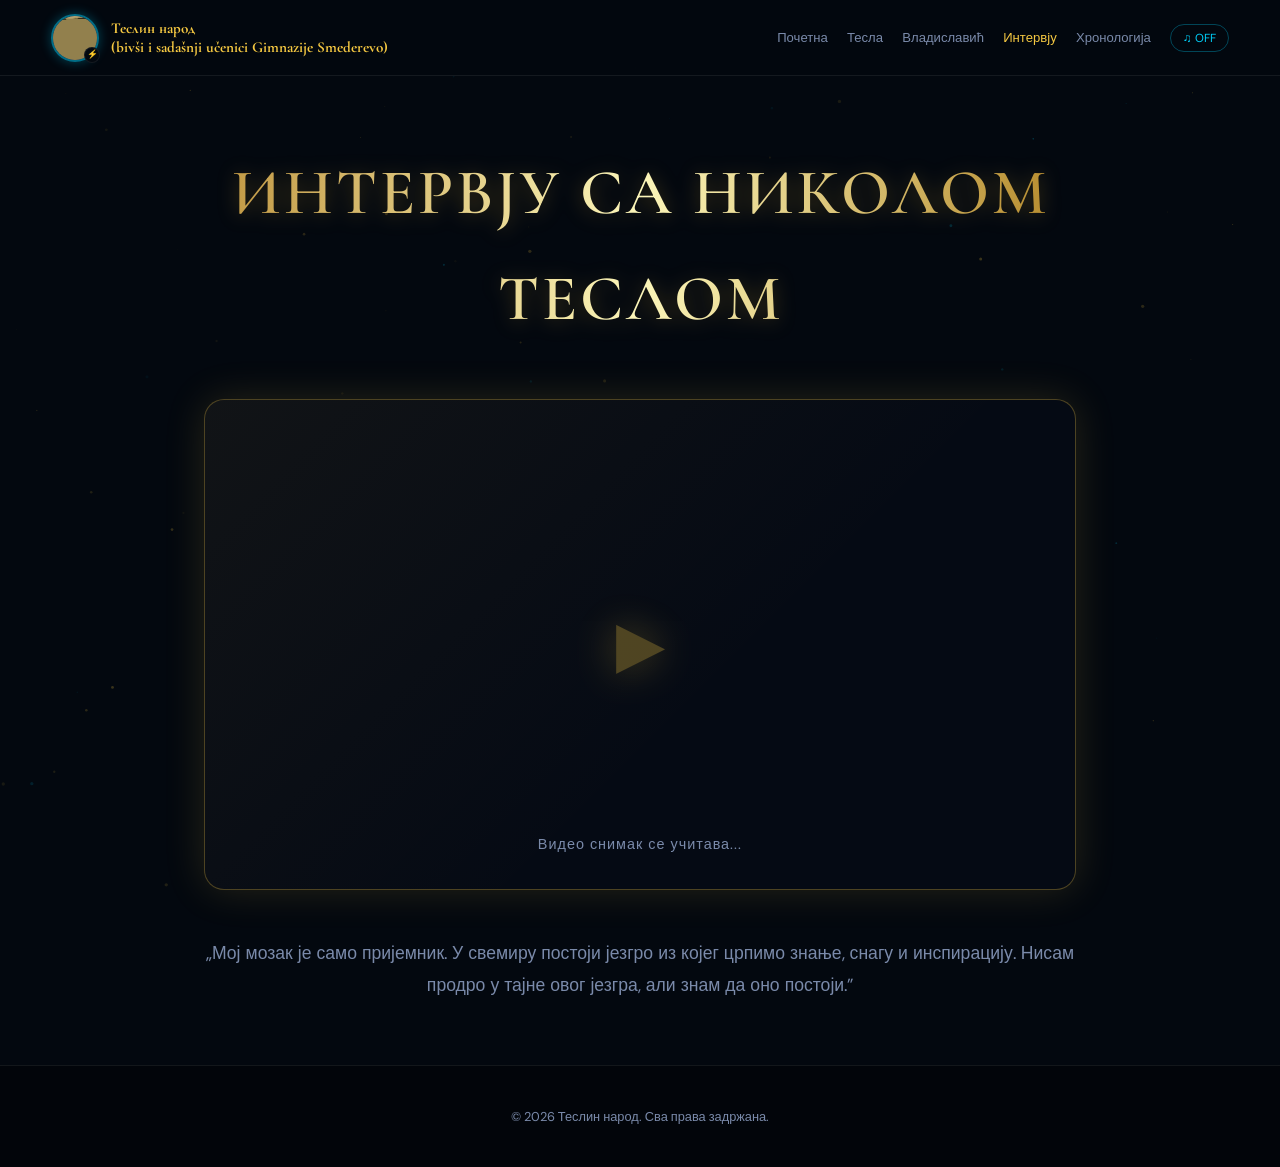
==== intervju.html @ 5b7759a5 "z" ====
<!DOCTYPE html>
<html lang="sr-Cyrl">

<head>
  <meta charset="UTF-8" />
  <meta name="viewport" content="width=device-width, initial-scale=1.0" />
  <title>Интервју са Николом Теслом | Теслин народ</title>
  <link rel="preconnect" href="https://fonts.googleapis.com" />
  <link rel="preconnect" href="https://fonts.gstatic.com" crossorigin />
  <link
    href="https://fonts.googleapis.com/css2?family=Cormorant+Garamond:ital,wght@0,400;0,600;0,700;1,400&family=Bebas+Neue&family=DM+Sans:wght@300;400;500&display=swap"
    rel="stylesheet" />
  <link rel="stylesheet" href="styles.css" />
  <style>
    /* ── COIN ─────────────────────────────── */
    .coin-scene {
      perspective: 900px;
      width: 220px;
      height: 220px;
      cursor: grab;
      user-select: none;
      -webkit-user-select: none;
      touch-action: none;
      position: relative;
    }

    .coin-scene:active {
      cursor: grabbing;
    }

    .coin {
      width: 100%;
      height: 100%;
      position: relative;
      transform-style: preserve-3d;
      border-radius: 50%;
      transition: box-shadow 0.3s;
      transform: rotateX(10deg) rotateY(-20deg);
    }

    .coin-face {
      position: absolute;
      inset: 0;
      border-radius: 50%;
      overflow: hidden;
      backface-visibility: hidden;
      -webkit-backface-visibility: hidden;
    }

    .coin-front {
      background: #03080f;
      box-shadow:
        inset 0 0 0 4px rgba(0, 212, 255, 0.55),
        inset 0 0 0 8px rgba(0, 212, 255, 0.15),
        inset 0 0 0 10px rgba(0, 212, 255, 0.06),
        0 0 50px rgba(0, 212, 255, 0.25);
    }

    .coin-back {
      background: #03080f;
      transform: rotateY(180deg);
      box-shadow:
        inset 0 0 0 4px rgba(245, 200, 66, 0.55),
        inset 0 0 0 8px rgba(245, 200, 66, 0.15),
        inset 0 0 0 10px rgba(245, 200, 66, 0.06),
        0 0 50px rgba(245, 200, 66, 0.25);
    }

    .coin-face img {
      width: 100%;
      height: 100%;
      object-fit: cover;
      object-position: center top;
      filter: grayscale(15%) contrast(1.1) brightness(0.95);
      border-radius: 50%;
    }

    .coin-face::after {
      content: '';
      position: absolute;
      inset: 0;
      border-radius: 50%;
      pointer-events: none;
    }

    .coin-front::after {
      background: radial-gradient(circle at 35% 30%,
          rgba(0, 212, 255, 0.18) 0%,
          rgba(0, 212, 255, 0.06) 50%,
          transparent 70%);
    }

    .coin-back::after {
      background: radial-gradient(circle at 35% 30%,
          rgba(245, 200, 66, 0.18) 0%,
          rgba(245, 200, 66, 0.06) 50%,
          transparent 70%);
    }

    .coin-face::before {
      content: '';
      position: absolute;
      inset: 0;
      border-radius: 50%;
      background: radial-gradient(ellipse 60% 45% at 38% 28%,
          rgba(255, 255, 255, 0.22) 0%,
          transparent 65%);
      z-index: 10;
      pointer-events: none;
    }

    .coin-rim {
      position: absolute;
      inset: 0;
      border-radius: 50%;
      transform-style: preserve-3d;
      pointer-events: none;
    }

    /* ── INTERVIEW STYLE ──────────────────────── */
    .interview-container {
      max-width: 1000px;
      margin: 4rem auto;
      padding: 0 5%;
      text-align: center;
    }

    .gold-shine-text {
      font-family: 'Cormorant Garamond', serif;
      font-size: clamp(2.5rem, 6vw, 4rem);
      text-transform: uppercase;
      letter-spacing: 3px;
      font-weight: 600;
      margin-bottom: 3rem;
      background: linear-gradient(to right,
          #bf953f 0%,
          #fcf6ba 25%,
          #b38728 50%,
          #fbf5b7 75%,
          #aa771c 100%);
      background-size: 200% auto;
      color: #000;
      background-clip: text;
      -webkit-background-clip: text;
      -webkit-text-fill-color: transparent;
      animation: shine 3s linear infinite;
      filter: drop-shadow(0px 2px 10px rgba(179, 135, 40, 0.4));
    }

    @keyframes shine {
      to {
        background-position: 200% center;
      }
    }

    .video-frame-wrap {
      position: relative;
      width: 100%;
      aspect-ratio: 16 / 9;
      background: #050a14;
      border-radius: 20px;
      border: 1px solid var(--border-gold);
      box-shadow: 0 0 40px rgba(245, 200, 66, 0.15);
      display: flex;
      align-items: center;
      justify-content: center;
      overflow: hidden;
      margin-top: 2rem;
    }

    .video-frame-wrap::before {
      content: '';
      position: absolute;
      inset: 0;
      background: linear-gradient(135deg, rgba(245, 200, 66, 0.05), transparent 60%);
      pointer-events: none;
    }

    .video-placeholder-icon {
      font-size: 4rem;
      color: var(--accent);
      opacity: 0.3;
      filter: drop-shadow(0 0 20px var(--accent));
    }

    .video-info {
      position: absolute;
      bottom: 2rem;
      left: 0;
      right: 0;
      color: var(--text-muted);
      font-size: 0.9rem;
      letter-spacing: 1px;
    }
  </style>
</head>

<body>
  <audio id="bgMusic" loop>
    <source src="tamo-daleko.mp3" type="audio/mpeg">
  </audio>
  <canvas id="particleCanvas"></canvas>

  <header class="topbar">
    <div class="brand">
      <div class="logo-coin-wrap" id="logoCoinMini">
        <div class="logo-coin-inner">
          <div class="logo-coin-front">
            <img
              src="[data-uri] BERMCnQdK6WEjptUTqHmzPQ9ftQlQP9oBPaiCnMnV0ENGKxQpMCQ31qTCpJYHMUovjymZxOAKxbbR1jJI3j7VI8hEqNMeoip8Qa9IMNvGRXJohiZJPpRBY8wGk95zRggmCAcZO1SysS0eWD1zRWtaiCYEbjE0ZEEMcAnJihZsnKkbb7UIaGAG0RuaK2x3MbYo8E7kn2/brUhSFGBE7xFav4l5GnP+W3OEcqGYHSTBz3ryHm/8PudcGPEucKpsIYLWxIj26171/Bn4bHLeScIlrh/DuN/qXJ+aT1bsY2HSvauFutZQISASO9XbfnhvDZSYjp9ai5bKAHVnqGyKJZugSBHQD9aBrREeYHrDGDQNwx0mDAnM+WD7iq7Wkk4x9/[base64]/91Z4Ym7bHmsq8SZE6vT1rE8N9WthIPlGk9P8AMU2yS0OAFU/K22fX2pqtqbU7mAYz+KmtfGoqSwU5X1HrSw+uNREdDt9axlGfDBMGCp2Pv2oHPlKggE7z1ogQfPqmIid6522SBBII7EwaZabUAFyOswBTEaNIBhTv7+lSAXWNSkb9aPUPpORuDWEFm+Y/U1BYmYyPeiQgsYIMYzvR8KxHFpA612fCceRZA1RjrW34K+pXygaj+tW797TZbWxAG+9cmvMXF57ly7eZ8mAsT9PStLxvO/FuM66lIIDCcEda0nF82uu/iXmZ1G0fL+f51TrD8Uwt6g76idIBk/1qnfvPffQlsYEQfKBjY0Nuw9y45uFfKMmPLH6/vW74C+vCcG/EW77g5AAn9B9fStp8Mc14niONW87i/YBkC6J0euK6S/xVi5/pC0t2BPhuWAPvIqre8S2jC81vwjnyMC/vJ6e1V7vCcUuhtIsiC0XGkkds4qtxXCcUtsuUvXFOT5ZifUfvSqC67WreEIBZicGdsGq3FX7dm27Xbnh6ZJBYfQGue474v5TwbMlvU9zf5Y+o/SuX5n8f33RntPw4tsCAnX2JrkecfEXHcZccfzuq3iFRcR6fvWrW8p1tbu3n6S2TPpV9LlzStvUpInBMR67U62yOAnitqXzYyPTFWhcULNu4U/NsetA182iLhUo5EEBZH3ozde5pUvGZ6n84oDcuMShXygQGjr+3rSzcFvzXNQ7dSR9KwPccFrS75gncd66X4G5vxfA82Wxd4y/atXQRE6v1r2PgvifjLHBpauXfEVR5m1TPpRcd8XcI6+Vn1r+FhA+naud558UcDxNgvclXyFCtA/OvLvifmtu+P8AwfHttInG9czc4S9fUtdFkEGRB3++Ky5Z8PTrBInaZilX9WlXyD3InFIu+X/UuKAsRJO9NseGrBvEZhMAAT9KssQfOEY6RM9TUs6Y8ZCpPY/rSrx3Y3GUnZcRRmC7LbuMoIE96FvDklyV/wB3SsTWAfDtO04BBowXj/UuMszP6U1W0sW0k5if8xTC8BfEZ4mcCI9qlfDbeZ6SdxUAsDqXST09aYshfOQT1igNzywIid+tV/FttK4BHTvXDpdmC7EHtRElshWnrPWsKk5UAt0605I1R805yPypv8AvXyAn1zU7+W3IjsPz/vQfL5fD1RvI9alGKnQzED5YIip8QqS8AnGCIqBe8pI7/X3oReYAnYf7jiobiZAXU7T2H60N1l6q8kGZn8+9KuOoOnUSe/9KEuN/M09TUhvDGo3AInAnNLv3lClYIA3zP+ZqrxvNrHD8M7cRw/isowFIn/ADVcL8SfEl/mCiyj+GkYUCYrnLwTwiWd3YmNLYPtVfS5fyg6MZAikjVpZtY2gN1plpSrS9ydYwP0ogP9pYDbByfSt98OfC13nRNoXUtjru0+k1un+A7lvTae7cZ/w0r8KeBcl2a78vzE43itdz7lt7lF9Rau60M6gDOfaqfD/wAu1+bvDXnttB6D716fyTi+X8Ny6xf/AJS0uodWkkis5/8AGL8LauNwxtSowF2NecXvivivEDXL7s9yTPQRXK8z5te5lfuG9clZyN6114I9zw7c6Z64FMa3at7pMDIO23SguK6k6lGkAn6d6m6w+VmUDfTAn7UthM6XGoYMjvUp84Kkk6ZidqkG9pXz+vWh/wBIjSytjJg7/wBqK0y3DpLBT0nr96G63hg6dJ66R0olNsrA0mciOvpTB4YlY+oFGCZ0w6nrgT96SziZGoicY3qGYzOo7Z1UKvMAlSBmP7Up7kZkD86f/MsRqAb3pWv9xXHIAI8SQRtgU8WwRCHvGKiREmG6ztv9aYpUatUk7f3oHDAAsDnoTUnuO/TemsXImWxtMGoW4REyvqd/6VGpYnUPTPehLkAgqDmM0BeN3GkY9N6gX0I0sc/vS2uLBMkx/nzVDiviDhOXI38w6qBkAmTXB/EH8Qf50ty7l6m2p/FejLfc7Vxt6/xN4tcvXWdmMgHNKXitCkqSBO5OKy9xTXLYVlUEnf19O1K8Z7fkaVIGmYifakX31XfEbWdIgiN6fyrgtfGrduvNqJ0jFfQ/wZzTgjvbuN5gPRv617Z8KfHPJfifhg3AX9NwDz8PcgOvp61v2giVxjrGKWVgbAA9d6DISIGk7bUsgFwSQcbxkihUA+aMg4IGanUX3B1HrH+Yow2+SY9N6EvB3ERgjpQaof122/WpUkgkuB0yMVmgKuDPXHWkkQYBGnIk1BnQS0EbGelYMEkQVxicfemEac+Yxk0l83BgKAOuKbAIKyVG4mqSMFgEmYwYmmOpkERjAqC6hjHzbA6YigYmcYJJmpRyX6+oPeiLk4GrGZnpU6iTnUfbasVpMznaM/pTCRpgSQRgdagqQMaZO2MUwBhACgY7wKYgZQNpHXvU+YkCGA9KIYz37DJrIDPqMD12opCFok56il3LepPmKqRv6U1UAxmPzrW84+M/h34eQ/z/MrXjAf+JDLT7CuA5x/H6wuu3ynl7t//ACX239YrieZ/xH5vza+H4zj7jFz5bKrKL6BQfMfc1V4rgfiP4gAvvy7jbiASL/HOFH/xVoUD2FVOI5Fz2zbDOOHZTgBGVh+VVBwHEWrpN1Ldo9blkFiD9Nq63lfH3k4Y2+Ov2ePsR5kvpFwD0MZrbW0fl1tbvLeIe7wzCfAunWFn/ae1bvlHOPAcWOYNpDHyPbBKj37Gtxzbk3Ac/wCDawLgt34m1dnysd4PavPuNHNOGduBvJcN+1sjnzR3U9RWh5h8U3bYfhOMRr9sDS1jikhl9jXIcXc4e45dEa2pOE3paXGkEKT0xWy5dzhuFuJdsarHEIZS4mD7GvZP4a/xN43nN9eV8wCvdjyXZjVXqZkJJPvFA/lWYJ6wBNLIVpMHO8iKw4QQwbuSaW7amDASRP1odQ1SAwO8kVLSCTuJ6naoG+FM+vemAnJJJA6dqxmMkDMbY2pNxSGJHffeawPBmWJOx7VDMFOoD3kUSGFABEjfy/rS7yTcDahBBwdzTpJUgEQTMVrhcERPTesDjEj7mKwuWbH2nEVkMBnTpnAIogEJyY9KOYmM+hNCyMp1gCDgRmPejtyACASYzimMzKMTtkEVHi6lAgMSIgnYUYBGx0mMSaNexBUjZaJD1V/6UzV3IM+tarmHPeG5eXfieItWyAIDGa0d7+JfJ/8A9AfiG2ZUIxVnh/jFeMUtZ4U2yBJ1kY9d64b41/iHzS8tzguAd7FuIuXhgR715RxPF3eIumbxuMTAIB8x/Wn2+CucPfX+ZsoHUSLTtkg7SBt9YrdWuN5rwNtm4ZrHLEAB12bARj7EgmtNxPE8bxhN3jONvcS/Q3bjMx+9ZZ47i7QhbvEhYjckCOlbLhrpfN068SF8Uifse/eur5HxHCcTw72nDAbOlxten12ke81srHh8mVrN26PBOJI/8ZOx9VNVbl1+BvvctObiT/qWCZAnqO4NbnlvPRw/Cm6l3xeEX50GXs/2H5VR+IOfcKbPisw4i2RKsp27T/UV51znmljj7scUupRtcUZ+oNc+bS3HPgMGj/cNOPamrbcEgWtIjJB39an+WIEsCs5Gf8ir3LONv8v4m3xPDN57bSD3ivpH4L+MuF+JeU2rilRxCALcXUJU10rOSpLgDsKUG31BgIxI6VgZdxEk5MHNSwBkZjfvFCFYE5MkbdKWyzicHYntUsfxSFP6+/apwywS0DapnTkg52O80tgSJaIGP+qCYY432gzRjWZhfvRgNBER13qLghQDnrnc1FwAHcd8d61ALgYG5nPSnAHUD16CaE3CSQGCn1G9RLEAtgHGNqYNI/C8xuc0c+WQMe9Zq1DP1jY0xXjZoPY9qlpIkHMZqCCAFiJOIG9GhM7hp3HWiCzgww6z1pqsQckaYnFcl8R/xD5fyZrnD2Lgv3lwwXcGvMeK51zDn3EMXsC3w7OWbT5mIras/JuD4RfG4dVZPlGmCx+m9WRfu8Nyu5fvWE4fh38y2tQUt2LH9q855tf4rmvM1sWi3FXLjRbtW5C/Sf1MVsOXcts8HdNtOIXxLa6uI4o/Lb/4pH7Zb0FbHiLXF2v9Gzwx4MMPEVXSb90f72C5Vfqo9TWi4rhuPuHU/E3boJ/8dkDfviR9SaocVwHG2CGYXC5XCghifttSQ4jTde5iQV2P0BpVvi34dmW28oDsYH+fSt5yrnxtOtwLDDqBv6VvOJ5w19LXEI8r8h7Adj6VR5tzG/[base64]/eohVkQT6bxS2xK6hqI+9NQEAKSAJ2j/ACKwBZBIAG+BUgAyCBExBEzUMERTIgH8u3/VaTUVfMifTemxKSoxHU0E6DlZMT7fWiS4ukaTPqorGYMAIxPejBIkAg9/SmJkzE+n9DRyQTk9yKDxA3TMbg5qVfYSFB6RANPDYKziM96K1aAbxQCJ3z6Vp/i/ntrkHIOJ40ktcClUTaWO1eEcibiON5jc427au3CzEsNBYT2muuvtdFshbNmwsfNcOkj96dyTlnC8Pr4u8h4m4PMrtv7KNh71p/jfjOIe1quXLiMQCLUgFB6n8P61yXLCeC4W7xgRTdvk20Enbr9DV7heNfhQCoRrzecEiRZ7vG2roJ2Gd62lu5xvNbTcNwK2ktMdVzjuNJCkjcqkE3G/5EGOgWtVxXLOUkluO+JeJ4q9MDyiJ9MnFUL/[base64]/eiZY2CuI2maW+kkAIOhgCaZ+GQhUdIMxUgnRIErRMeoMR32msd5XcHFLUgmSwMdadatQSzZPeP8in2lKOABPqDinq6jzMcAZn+1eCfxX+LB8Qc8/kOHZzwnBkgxMM/9q5TgOMNq1qCXWQbIiwCfet1y7+d5pZa49rh+XcIN7986Qf3Y+grpeX844ThODfhuVjieP4pB5nMKLfqBk/favO/iDi+N4jjT/MfzAOrC3GaR96l2e5ct2VA0WlCgbya3dvgxb4ZrlxP9QmdAxHqfX0rX3rvEce5t3bptp8pDeVQvY+npV7+Q+F+FVRfv3+JuhQCUDAE9gABj60rieVcmKeJY4PmIQjdhpj6tWnucJe4YsV/mFttnz2znt0itc912bzgEHoMD6ioBNtw6EEMMjv75o7ZLLDDIEyc0DE4wYBiY/KlXXDY2bqZ3qEUYxiRuaIBSx7T361YW0pVS4BYb5/am3OIWyui2CH3DKRNLHEm6wLqzZ+ftRgg3IHuZG/2qBxDA6cKD/mK9u/g3xscK9q7kFsOBt6H0r1L/AHAS6/hIbIpQOkkajgdtqjaT1Ik/3rCuicttt+9S5wJCwSIkzQuuqJVfQgfnWNIg+UzGY2oge4GcmBg0IXJMkLGDP+TWROpQsnpOAaJW07NA3qS+k6ojrAP61moRgH3jbNQAzDoQTmTia55P9pG46YFWS+gED6kiDHt2oGbVcGlWLE46mmZmDGN4MQaIksPLMH/d1oCDkATIkSKgXXJAK49v8moZip1EY7rUwGk6A3WatphlBM9aK2yttmT9q0/xvzxuT/DnFXrZRLhQoJbv6V80o63r1xrl1jcdiWIyc1sbfM7XDWhZS5fa2s+RvKH9wOlP4nj7vMxaa4Z0golpPKGHXPRfat/yPnN1OHHDeLwlmzEaE1qo9cCPqa0nxHbQcZ4q3vFVRMC5q+gIovh/lb8ZxIMKw3IPUV6Ff+Er/FWUtJaZ2iSgaT9D3rX8V8EcXaUBbOlpjMkzG0VW/wDsfjOHIdbN8HGoqpQk+9N/9I5wjMCgt2xjyjzH/wCnlvsaqcby/m2hlfiLjWvl0sAR9Ccj71z3GfD7PqLozFcZzWr4rkVxU8QKy4kiN/UVR8FrFwKQABncxmmrw6uhIVbmSPKMj19ap3rLKfK2pQMlt9qi3bvKJFpo223qQiyBrBPWRk+1P/mVsLGmH/CDuP0qqlwm4GJBz2iKsgukgeHpOcb0LXHYyGgjaaHUSZaCpOYHX3r0f+GnxfwvJC/CcRwl+/qz/pCSBXtfJ+N4bmfCpxXBeazcG5BEe46VdNtiYWFHeaIEhdW5H+RQMpLZwo2PaiAJkySvbvQlxpIjvsN/ep/1CD0AGIrArSW0FSu2cmp8/QiPUQaLTDyc9u1QVIByZ6k9KDTPy5buDkUeljn5sb9qyG/3Vzdq4B5dIX/P82oy+liA6npmjD+XXokdTGB70aMFjQWZSJgjINN8oghZJyCDPWs8USSCBPQ53oMn5ox9Kz10wepms1EERsfXNWEueUYjO9H4iq0qwLbeWvLf4zc4e5w9uwt3CmADkzXkfC63ul/DTT1nH96bxFkG7btHQLjGQAP19ascVcfhbq8PaAdkA8RumNlPt+tdB8OfEvEibNpbAu7j5pb0M4Nbjm3L+I56qX7/AC2zYnHiWxEn1rtPgD4F4i7dtrxHDwuJMBiI7V7lyf4H4Owq3/ACORsuQB6ird74M4O8VmyNSjDRFLu/CvCp5RYUY3C7/CeH8tPzY3vgWQ7p1P9bY+hGnXofUfVpYenXCZ9PT8vxPD0S9PT06YV09P06/p9Wnh9PT06YI09PT9NOCPwHTtPpxC+N4fBv++CPwOn3+fVpwenXp69MH+BofE+LxPD0en6NP9On3xcurundHpK6vj1f6Y6v9N/uMFp9On0fXpv2wiIOn3O7VfWf69MIP4Gnb4vF8Py/U/T69OmD/AIdS+Fw3TfUfbC9vCpeH06uI3YdOn3XBrfx6O7Y2/fA+PwvHfN6Onf69MOf4en4bpvxt++Gn8ej8Nxejp3+vX67YLv4fjdMdunX67fbA6/xHjeJ09PTv9euD/wAfgeGvE7+nTvhbx+A8Ph+m+39euBX4SntxeH02+m302++On/hv8O08C6vi9N/T7/5iur0afR8un/NqXN6fS13xd4itvE6dPv1698XU6dOn/LqXTp9vTF06fx/MdeiPh6N/Tptv9cV6v16PH09XmX26fr9sXvKNDvYfVq6Xv19unXC9Pq1XfU9f6/wA2J5PHv8Xid9vb2wb69ev8+v02wvfTp69/t9Nvr64L9H1a/TfX++GrdX/i+f03++I97ajbf02/piS7v8vTr7euC/5ul/uML/VqvfTb7euI1u+vV26dfphHfpf6enXC9Pq1/ToPt7YK9/D8T0/nf7YntX8zX/H6ffA6vP4Xy6OnXD+9Gnt16Yn0/h9ev/u74//Z"
              alt="Сава" />
            <div class="logo-coin-overlay gold-o"></div>
          </div>
        </div>
        <div class="logo-bolt-pip">⚡</div>
      </div>
      <div>
        <h1 class="brand-title">Теслин народ</h1>
        <p class="brand-sub">(bivši i sadašnji učenici Gimnazije Smederevo)</p>
      </div>
    </div>
    <button class="hamburger" id="hamburger" aria-label="Мени">
      <span></span><span></span><span></span>
    </button>
    <nav id="mainNav">
      <a href="index.html#gimnazija-smederevo">Почетна</a>
      <a href="tesla.html">Тесла</a>
      <a href="sava.html">Владиславић</a>
      <a href="intervju.html" style="color:var(--accent)">Интервју</a>
      <a href="index.html#timeline">Хронологија</a>
      <button id="musicToggle" class="music-btn">♫ OFF</button>
    </nav>
  </header>

  <main>
    <section class="interview-container">
      <h2 class="gold-shine-text">Интервју са Николом Теслом</h2>
      
      <div class="video-frame-wrap">
        <div class="video-placeholder-icon">▶</div>
        <div class="video-info">Видео снимак се учитава...</div>
      </div>

      <div style="margin-top: 3rem; color: var(--text-muted); font-size: 1.1rem; line-height: 1.8;">
        <p>„Мој мозак је само пријемник. У свемиру постоји језгро из којег црпимо знање, снагу и инспирацију. Нисам продро у тајне овог језгра, али знам да оно постоји.”</p>
      </div>
    </section>
  </main>

  <footer class="footer">
    <div class="footer-inner">
      <p>&copy; 2026 Теслин народ. Сва права задржана.</p>
    </div>
  </footer>

  <script src="script.js"></script>
</body>

</html>
---- styles.css ----
:root {
  color-scheme: dark;
  --bg: #03080f;
  --surface: rgba(255, 255, 255, 0.035);
  --surface-hover: rgba(255, 255, 255, 0.07);
  --text: #edf2ff;
  --text-muted: #7a8aaa;
  --primary: #00d4ff;
  --primary-dim: rgba(0, 212, 255, 0.12);
  --accent: #f5c842;
  --accent-dim: rgba(245, 200, 66, 0.1);
  --border: rgba(255, 255, 255, 0.07);
  --border-cyan: rgba(0, 212, 255, 0.3);
  --border-gold: rgba(245, 200, 66, 0.3);
  --shadow: 0 24px 60px rgba(0, 0, 0, 0.7);
  --shadow-cyan: 0 0 35px rgba(0, 212, 255, 0.18);
  --shadow-gold: 0 0 35px rgba(245, 200, 66, 0.15);
  --radius: 16px;
  --radius-sm: 10px;
}

* {
  box-sizing: border-box;
  margin: 0;
  padding: 0;
}

html {
  scroll-behavior: smooth;
  -webkit-text-size-adjust: 100%;
}

body {
  font-family: 'DM Sans', sans-serif;
  color: var(--text);
  background: var(--bg);
  line-height: 1.65;
  overflow-x: hidden;
}

#particleCanvas {
  position: fixed;
  top: 0;
  left: 0;
  width: 100%;
  height: 100%;
  pointer-events: none;
  z-index: 0;
  opacity: 0.35;
}

main,
header,
footer {
  position: relative;
  z-index: 1;
}

/* TOPBAR */
.topbar {
  position: sticky;
  top: 0;
  z-index: 200;
  display: flex;
  justify-content: space-between;
  align-items: center;
  padding: 0.85rem 4%;
  backdrop-filter: blur(24px) saturate(180%);
  background: rgba(3, 8, 15, 0.92);
  border-bottom: 1px solid var(--border);
  gap: 1rem;
}

.brand {
  display: flex;
  align-items: center;
  gap: 0.75rem;
  flex-shrink: 0;
}

.brand-title {
  font-family: 'Cormorant Garamond', serif;
  font-size: 0.95rem;
  font-weight: 700;
  color: var(--accent);
  line-height: 1.2;
}

.brand-sub {
  font-family: 'Cormorant Garamond', serif;
  font-size: 0.95rem;
  font-weight: 700;
  color: var(--accent);
  line-height: 1.2;
}

/* DUAL LOGO */
.logo-duo {
  width: 52px;
  height: 52px;
  border-radius: 14px;
  display: flex;
  overflow: hidden;
  position: relative;
  flex-shrink: 0;
  border: 1px solid var(--border);
  box-shadow: 0 4px 20px rgba(0, 0, 0, 0.5);
}

.logo-half {
  width: 50%;
  height: 100%;
  overflow: hidden;
  position: relative;
}

.logo-img {
  width: 100%;
  height: 100%;
  object-fit: cover;
  object-position: center top;
  display: block;
  filter: grayscale(30%) contrast(1.1);
}

.logo-overlay {
  position: absolute;
  inset: 0;
  mix-blend-mode: color;
  opacity: 0.55;
}

.cyan-overlay {
  background: var(--primary);
}

.gold-overlay {
  background: var(--accent);
}

.logo-divider {
  width: 1px;
  background: rgba(255, 255, 255, 0.25);
  flex-shrink: 0;
  z-index: 2;
}

.logo-bolt-icon {
  position: absolute;
  bottom: 2px;
  left: 50%;
  transform: translateX(-50%);
  font-size: 0.7rem;
  z-index: 3;
  text-shadow: 0 0 6px rgba(0, 212, 255, 0.8);
}

/* HAMBURGER */
.hamburger {
  display: none;
  flex-direction: column;
  justify-content: space-between;
  width: 30px;
  height: 20px;
  background: none;
  border: none;
  cursor: pointer;
  padding: 0;
  flex-shrink: 0;
}

.hamburger span {
  display: block;
  width: 100%;
  height: 2px;
  background: var(--text-muted);
  border-radius: 2px;
  transition: all 0.3s;
}

.hamburger.open span:nth-child(1) {
  transform: translateY(9px) rotate(45deg);
}

.hamburger.open span:nth-child(2) {
  opacity: 0;
}

.hamburger.open span:nth-child(3) {
  transform: translateY(-9px) rotate(-45deg);
}

/* NAV */
nav {
  display: flex;
  align-items: center;
  gap: 1.2rem;
}

nav a {
  color: var(--text-muted);
  text-decoration: none;
  font-size: 0.82rem;
  font-weight: 500;
  transition: color 0.25s;
  white-space: nowrap;
}

nav a:hover {
  color: var(--primary);
}

.music-btn {
  background: none;
  border: 1px solid var(--border-cyan);
  color: var(--primary);
  padding: 5px 12px;
  border-radius: 20px;
  cursor: pointer;
  font-size: 0.73rem;
  font-family: 'DM Sans', sans-serif;
  transition: all 0.3s;
  white-space: nowrap;
}

.music-btn.active {
  background: var(--primary);
  color: #000;
  border-color: var(--primary);
}

/* EYEBROW */
.eyebrow {
  display: block;
  text-transform: uppercase;
  letter-spacing: 3px;
  font-weight: 500;
  font-size: 0.7rem;
  margin-bottom: 0.7rem;
}

.eyebrow.cyan {
  color: var(--primary);
}

.eyebrow.gold {
  color: var(--accent);
}

/* HERO */
.hero {
  display: grid;
  grid-template-columns: 1fr 1fr;
  gap: 3rem;
  align-items: center;
  padding: 80px 5% 80px;
  min-height: 92vh;
  position: relative;
}

.hero::before {
  content: '';
  position: absolute;
  inset: 0;
  background: radial-gradient(ellipse 55% 70% at 75% 50%, rgba(0, 212, 255, 0.05) 0%, transparent 70%);
  pointer-events: none;
}

.hero-title {
  font-family: 'Cormorant Garamond', serif;
  font-size: clamp(2.4rem, 5vw, 4.5rem);
  line-height: 1.06;
  font-weight: 700;
  margin-bottom: 1.2rem;
}

.hero-title em {
  color: var(--primary);
  font-style: italic;
}

.hero-desc {
  color: var(--text-muted);
  font-size: 0.97rem;
  max-width: 480px;
  margin-bottom: 1.8rem;
}

.hero-actions {
  display: flex;
  gap: 0.8rem;
  flex-wrap: wrap;
  margin-bottom: 2.5rem;
}

.button {
  padding: 0.8rem 1.8rem;
  border-radius: 50px;
  text-decoration: none;
  font-weight: 600;
  transition: all 0.3s;
  font-size: 0.87rem;
  display: inline-block;
}

.button.primary {
  background: var(--primary);
  color: #000;
  box-shadow: 0 8px 24px rgba(0, 212, 255, 0.3);
}

.button.primary:hover {
  transform: translateY(-2px);
  box-shadow: 0 14px 32px rgba(0, 212, 255, 0.4);
}

.button.secondary {
  border: 1px solid var(--border-gold);
  color: var(--accent);
  background: var(--accent-dim);
}

.button.secondary:hover {
  background: var(--accent);
  color: #000;
  transform: translateY(-2px);
}

.hero-stats {
  display: flex;
  align-items: center;
  gap: 1.8rem;
  padding-top: 1.8rem;
  border-top: 1px solid var(--border);
}

.stat {
  display: flex;
  flex-direction: column;
}

.stat-num {
  font-family: 'Bebas Neue', sans-serif;
  font-size: 1.9rem;
  color: var(--primary);
  line-height: 1;
}

.stat-label {
  font-size: 0.65rem;
  color: var(--text-muted);
  text-transform: uppercase;
  letter-spacing: 1.5px;
  margin-top: 2px;
}

.stat-divider {
  width: 1px;
  height: 36px;
  background: var(--border);
}

/* DUAL PORTRAIT */
.hero-visual {
  display: flex;
  justify-content: center;
  align-items: center;
}

.dual-portrait {
  display: flex;
  align-items: stretch;
  position: relative;
  border-radius: 20px;
  overflow: hidden;
  box-shadow: var(--shadow);
  border: 1px solid var(--border);
  max-width: 400px;
  width: 100%;
}

.dp-card {
  flex: 1;
  display: flex;
  flex-direction: column;
  overflow: hidden;
  position: relative;
  cursor: pointer;
  transition: flex 0.5s cubic-bezier(0.4, 0, 0.2, 1);
}

.dp-card:hover {
  flex: 1.4;
}

.dp-img-wrap {
  position: relative;
  flex: 1;
  overflow: hidden;
  min-height: 280px;
}

.dp-img {
  width: 100%;
  height: 100%;
  object-fit: cover;
  object-position: center top;
  display: block;
  filter: grayscale(15%) contrast(1.05);
  transition: transform 0.5s ease;
}

.dp-card:hover .dp-img {
  transform: scale(1.04);
}

.dp-img-overlay {
  position: absolute;
  inset: 0;
  opacity: 0.3;
  mix-blend-mode: color;
  transition: opacity 0.3s;
}

.dp-card:hover .dp-img-overlay {
  opacity: 0.5;
}

.cyan-grad {
  background: var(--primary);
}

.gold-grad {
  background: var(--accent);
}

.dp-info {
  padding: 0.9rem 0.9rem 0.5rem;
  background: linear-gradient(to top, rgba(3, 8, 15, 0.98), rgba(3, 8, 15, 0.7));
  display: flex;
  flex-direction: column;
}

.dp-name {
  font-family: 'Cormorant Garamond', serif;
  font-size: 0.9rem;
  font-weight: 700;
  color: var(--text);
}

.dp-role {
  font-size: 0.62rem;
  color: var(--primary);
  text-transform: uppercase;
  letter-spacing: 2px;
  margin-top: 2px;
}

.gold-text-sm {
  color: var(--accent) !important;
}

.dp-link {
  display: block;
  padding: 0.55rem 0.9rem;
  background: var(--primary-dim);
  color: var(--primary);
  font-size: 0.72rem;
  font-weight: 600;
  text-decoration: none;
  text-align: center;
  border-top: 1px solid var(--border-cyan);
  opacity: 0;
  transform: translateY(5px);
  transition: all 0.3s;
}

.dp-card:hover .dp-link {
  opacity: 1;
  transform: translateY(0);
}

.gold-link {
  background: var(--accent-dim) !important;
  color: var(--accent) !important;
  border-color: var(--border-gold) !important;
}

.dp-divider {
  width: 1px;
  background: var(--border);
  display: flex;
  align-items: center;
  justify-content: center;
  position: relative;
  z-index: 2;
  flex-shrink: 0;
}

.dp-bolt {
  background: var(--bg);
  border: 1px solid var(--border);
  border-radius: 50%;
  width: 28px;
  height: 28px;
  display: flex;
  align-items: center;
  justify-content: center;
  font-size: 0.75rem;
  flex-shrink: 0;
  position: absolute;
}

/* DIVIDERS */
.section-divider {
  display: flex;
  align-items: center;
  justify-content: center;
  gap: 1rem;
  padding: 2.5rem 0;
  opacity: 0.25;
}

.section-divider span {
  color: var(--primary);
  font-size: 0.55rem;
}

.gold-div span {
  color: var(--accent);
}

/* SECTIONS */
.section {
  padding: 70px 5%;
  max-width: 1280px;
  margin: 0 auto;
}

.section-label {
  font-size: 0.68rem;
  text-transform: uppercase;
  letter-spacing: 4px;
  color: var(--text-muted);
  margin-bottom: 0.8rem;
}

.gold-label {
  color: var(--accent);
}

.section-title {
  font-family: 'Cormorant Garamond', serif;
  font-size: clamp(1.8rem, 3.5vw, 2.8rem);
  font-weight: 700;
  margin-bottom: 2.5rem;
  text-align: center;
}

/* TWO COL */
.two-col-layout {
  display: grid;
  grid-template-columns: 1fr 1fr;
  gap: 3.5rem;
  align-items: start;
}

.two-col-layout.reverse {
  direction: rtl;
}

.two-col-layout.reverse>* {
  direction: ltr;
}

.col-text h3 {
  font-family: 'Cormorant Garamond', serif;
  font-size: clamp(1.7rem, 2.8vw, 2.4rem);
  font-weight: 700;
  margin-bottom: 1rem;
  line-height: 1.15;
}

.col-text p {
  color: var(--text-muted);
  font-size: 0.94rem;
}

.col-cards {
  display: flex;
  flex-direction: column;
  gap: 0.9rem;
}

/* FEATURE CARDS */
.feature-card {
  display: flex;
  align-items: flex-start;
  gap: 1rem;
  background: var(--surface);
  border: 1px solid var(--border);
  border-radius: var(--radius);
  padding: 1.1rem;
  transition: all 0.3s;
}

.feature-card:hover {
  background: var(--surface-hover);
  border-color: var(--border-cyan);
  transform: translateX(4px);
}

.gold-card-feat:hover {
  border-color: var(--border-gold);
}

.fc-icon {
  font-size: 1.3rem;
  min-width: 42px;
  height: 42px;
  display: grid;
  place-items: center;
  border-radius: 10px;
  flex-shrink: 0;
}

.cyan-icon {
  background: var(--primary-dim);
  border: 1px solid var(--border-cyan);
}

.gold-icon {
  background: var(--accent-dim);
  border: 1px solid var(--border-gold);
}

.feature-card h4 {
  font-family: 'Cormorant Garamond', serif;
  font-size: 1rem;
  font-weight: 700;
  margin-bottom: 0.25rem;
}

.feature-card p {
  font-size: 0.81rem;
  color: var(--text-muted);
  line-height: 1.5;
}

/* TIMELINE */
.timeline {
  position: relative;
  max-width: 860px;
  margin: 0 auto;
}

.timeline::before {
  content: '';
  position: absolute;
  left: 50%;
  top: 0;
  bottom: 0;
  width: 1px;
  background: var(--border);
  transform: translateX(-50%);
}

.tl-item {
  display: grid;
  grid-template-columns: 1fr 50px 1fr;
  gap: 1.2rem;
  align-items: center;
  margin-bottom: 2.5rem;
}

.tl-item.right {
  direction: rtl;
}

.tl-item.right>* {
  direction: ltr;
}

.tl-year {
  font-family: 'Bebas Neue', sans-serif;
  font-size: 1.5rem;
  text-align: right;
  line-height: 1;
}

.tl-year.cyan {
  color: var(--primary);
}

.tl-year.gold {
  color: var(--accent);
}

.tl-dot {
  width: 12px;
  height: 12px;
  border-radius: 50%;
  margin: 0 auto;
  position: relative;
  z-index: 1;
}

.cyan-dot {
  background: var(--primary);
  box-shadow: 0 0 12px var(--primary);
}

.gold-dot {
  background: var(--accent);
  box-shadow: 0 0 12px var(--accent);
}

.tl-content {
  background: var(--surface);
  border: 1px solid var(--border);
  border-radius: var(--radius-sm);
  padding: 1rem;
}

.right-content {
  text-align: right;
}

.tl-content h4 {
  font-family: 'Cormorant Garamond', serif;
  font-size: 0.95rem;
  font-weight: 700;
  margin-bottom: 0.3rem;
}

.tl-content p {
  font-size: 0.8rem;
  color: var(--text-muted);
}

/* QUOTE */
.quote-panel {
  margin: 0 4% 4rem;
  padding: 4rem 3rem;
  text-align: center;
  background: linear-gradient(145deg, #060f1c, #040a14);
  border: 1px solid var(--border);
  border-radius: 22px;
  position: relative;
  overflow: hidden;
}

.quote-inner {
  position: relative;
  z-index: 1;
}

.quote-decoration {
  font-family: 'Cormorant Garamond', serif;
  font-size: 5rem;
  color: var(--primary);
  opacity: 0.12;
  line-height: 1;
  margin-bottom: -0.8rem;
}

.quote-panel blockquote {
  font-family: 'Cormorant Garamond', serif;
  font-size: clamp(1.2rem, 2.5vw, 1.8rem);
  font-style: italic;
  max-width: 750px;
  margin: 0 auto 1.8rem;
  line-height: 1.55;
}

.quote-author {
  display: flex;
  align-items: center;
  justify-content: center;
  gap: 1.2rem;
  font-size: 0.75rem;
  text-transform: uppercase;
  letter-spacing: 3px;
  color: var(--primary);
}

.quote-line {
  width: 36px;
  height: 1px;
  background: var(--primary);
  opacity: 0.5;
}

/* FOOTER */
.footer {
  padding: 2.5rem 5%;
  border-top: 1px solid var(--border);
  background: rgba(0, 0, 0, 0.3);
}

.footer-inner {
  display: flex;
  flex-direction: column;
  align-items: center;
  gap: 1rem;
  text-align: center;
}

.footer-portraits {
  display: flex;
  align-items: center;
  gap: 1rem;
}

.footer-portrait {
  width: 52px;
  height: 52px;
  border-radius: 50%;
  object-fit: cover;
  object-position: center top;
  filter: grayscale(20%);
}

.cyan-border {
  border: 2px solid var(--primary);
  box-shadow: 0 0 12px rgba(0, 212, 255, 0.3);
}

.gold-border {
  border: 2px solid var(--accent);
  box-shadow: 0 0 12px rgba(245, 200, 66, 0.3);
}

.logo-bolt-sm {
  font-size: 1rem;
}

.footer-brand {
  font-family: 'Cormorant Garamond', serif;
  font-size: 1.1rem;
  color: var(--accent);
}

.footer p {
  font-size: 0.8rem;
  color: var(--text-muted);
}

.footer-copy {
  font-size: 0.7rem;
  color: var(--border) !important;
}

/* BIO PAGES */
.bio-hero {
  min-height: 55vh;
  display: flex;
  align-items: flex-end;
  padding: 100px 5% 50px;
  position: relative;
  overflow: hidden;
}

.bio-hero-bg {
  position: absolute;
  inset: 0;
  z-index: 0;
}

.bio-hero-bg img {
  width: 100%;
  height: 100%;
  object-fit: cover;
  object-position: center top;
  filter: grayscale(40%) brightness(0.3) contrast(1.1);
}

.bio-hero-bg::after {
  content: '';
  position: absolute;
  inset: 0;
  background: linear-gradient(to top, var(--bg) 30%, transparent 100%);
}

.bio-hero-bg.cyan-tint::before {
  content: '';
  position: absolute;
  inset: 0;
  z-index: 1;
  background: rgba(0, 212, 255, 0.1);
  mix-blend-mode: color;
}

.bio-hero-bg.gold-tint::before {
  content: '';
  position: absolute;
  inset: 0;
  z-index: 1;
  background: rgba(245, 200, 66, 0.1);
  mix-blend-mode: color;
}

.bio-hero-content {
  position: relative;
  z-index: 1;
  max-width: 750px;
}

.bio-hero h1 {
  font-family: 'Cormorant Garamond', serif;
  font-size: clamp(3rem, 7vw, 5.5rem);
  font-weight: 700;
  line-height: 1;
  margin-bottom: 0.8rem;
}

.cyan-text {
  color: var(--primary);
}

.gold-text {
  color: var(--accent);
}

.bio-subtitle {
  font-family: 'Cormorant Garamond', serif;
  font-size: 1.2rem;
  font-style: italic;
  color: var(--text-muted);
  margin-bottom: 1.5rem;
}

.bio-content {
  max-width: 1050px;
  margin: 0 auto;
  padding: 50px 5% 60px;
}

.bio-section {
  margin-bottom: 3.5rem;
}

.bio-section h2 {
  font-family: 'Cormorant Garamond', serif;
  font-size: 1.9rem;
  font-weight: 700;
  margin-bottom: 1.2rem;
  padding-bottom: 0.7rem;
  border-bottom: 1px solid var(--border);
}

.bio-section p {
  color: var(--text-muted);
  font-size: 0.95rem;
  line-height: 1.78;
  margin-bottom: 0.9rem;
}

.fact-grid {
  display: grid;
  grid-template-columns: repeat(auto-fit, minmax(160px, 1fr));
  gap: 0.9rem;
  margin-top: 1.5rem;
}

.fact-item {
  background: var(--surface);
  border: 1px solid var(--border);
  border-radius: var(--radius-sm);
  padding: 1.1rem;
  text-align: center;
}

.fact-num {
  font-family: 'Bebas Neue', sans-serif;
  font-size: 1.9rem;
  color: var(--primary);
  display: block;
}

.gold-fact .fact-num {
  color: var(--accent);
}

.fact-label {
  font-size: 0.75rem;
  color: var(--text-muted);
  display: block;
  margin-top: 0.2rem;
}

/* SCROLL ANIM */
.scroll-anim {
  opacity: 0;
  transform: translateY(26px);
  transition: opacity 0.7s ease-out, transform 0.7s ease-out;
  transition-delay: var(--delay, 0s);
}

.scroll-anim.visible {
  opacity: 1;
  transform: translateY(0);
}

/* ===== MOBILE ===== */
@media(max-width:768px) {
  .hamburger {
    display: flex;
  }

  nav {
    display: none;
    position: absolute;
    top: 100%;
    left: 0;
    right: 0;
    flex-direction: column;
    align-items: stretch;
    gap: 0;
    background: rgba(3, 8, 15, 0.97);
    border-bottom: 1px solid var(--border);
    padding: 0.5rem 0;
  }

  nav.open {
    display: flex;
  }

  nav a {
    padding: 0.9rem 5%;
    font-size: 0.95rem;
    border-bottom: 1px solid var(--border);
  }

  .music-btn {
    margin: 0.5rem 5%;
    width: calc(100% - 10%);
    padding: 0.75rem;
    font-size: 0.85rem;
    border-radius: 10px;
    text-align: center;
  }

  .topbar {
    flex-wrap: wrap;
    position: relative;
  }

  .hero {
    grid-template-columns: 1fr;
    padding: 60px 5% 50px;
    min-height: auto;
    gap: 2rem;
    text-align: center;
  }

  .hero::before {
    display: none;
  }

  .hero-copy {
    order: 2;
  }

  .hero-visual {
    order: 1;
  }

  .hero-title {
    font-size: clamp(2.2rem, 8vw, 3rem);
  }

  .hero-desc {
    margin: 0 auto 1.5rem;
    font-size: 0.92rem;
  }

  .hero-actions {
    justify-content: center;
  }

  .hero-stats {
    justify-content: center;
    gap: 1.2rem;
  }

  .stat-num {
    font-size: 1.5rem;
  }

  .dual-portrait {
    max-width: 100%;
    border-radius: 14px;
  }

  .dp-img-wrap {
    min-height: 200px;
  }

  .dp-link {
    opacity: 1;
    transform: none;
  }

  .dp-name {
    font-size: 0.85rem;
  }

  .two-col-layout {
    grid-template-columns: 1fr;
    gap: 2rem;
  }

  .two-col-layout.reverse {
    direction: ltr;
  }

  .timeline::before {
    left: 20px;
  }

  .tl-item {
    grid-template-columns: 50px 24px 1fr;
    gap: 0.8rem;
  }

  .tl-item.right {
    direction: ltr;
  }

  .tl-year {
    font-size: 1.1rem;
    text-align: left;
  }

  .right-content {
    text-align: left;
  }

  .section {
    padding: 50px 5%;
  }

  .section-title {
    font-size: 1.7rem;
    margin-bottom: 1.8rem;
  }

  .quote-panel {
    margin: 0 3% 3rem;
    padding: 2.5rem 1.5rem;
  }

  .bio-hero {
    padding: 80px 5% 35px;
    min-height: 40vh;
  }

  .bio-hero h1 {
    font-size: clamp(2.5rem, 9vw, 4rem);
  }

  .fact-grid {
    grid-template-columns: repeat(2, 1fr);
  }

  .brand-sub {
    display: none;
  }
}

@media(max-width:400px) {
  .hero-stats {
    flex-wrap: wrap;
    justify-content: center;
    gap: 0.8rem;
  }

  .stat-divider {
    display: none;
  }

  .dual-portrait {
    flex-direction: column;
  }

  .dp-divider {
    width: 100%;
    height: 1px;
  }

  .dp-bolt {
    transform: rotate(90deg);
  }
}

/* ══ LOGO MINI COIN ══ */
.logo-coin-wrap {
  width: 48px;
  height: 48px;
  perspective: 300px;
  position: relative;
  flex-shrink: 0;
  cursor: pointer;
}

.logo-coin-inner {
  width: 100%;
  height: 100%;
  border-radius: 50%;
  transform-style: preserve-3d;
  transform: rotateY(0deg);
  transition: transform 0.6s cubic-bezier(0.4, 0, 0.2, 1);
  position: relative;
}

.logo-coin-wrap:hover .logo-coin-inner {
  transform: rotateY(180deg);
}

.logo-coin-front,
.logo-coin-back {
  position: absolute;
  inset: 0;
  border-radius: 50%;
  overflow: hidden;
  backface-visibility: hidden;
  -webkit-backface-visibility: hidden;
}

.logo-coin-front {
  border: 2px solid rgba(0, 212, 255, 0.5);
  box-shadow: 0 0 12px rgba(0, 212, 255, 0.3);
}

.logo-coin-back {
  transform: rotateY(180deg);
  border: 2px solid rgba(245, 200, 66, 0.5);
  box-shadow: 0 0 12px rgba(245, 200, 66, 0.3);
}

.logo-coin-front img,
.logo-coin-back img {
  width: 100%;
  height: 100%;
  object-fit: cover;
  object-position: center top;
  display: block;
}

.logo-coin-overlay {
  position: absolute;
  inset: 0;
  border-radius: 50%;
  mix-blend-mode: color;
  opacity: 0.4;
}

.cyan-o {
  background: var(--primary);
}

.gold-o {
  background: var(--accent);
}

.logo-bolt-pip {
  position: absolute;
  bottom: -1px;
  right: -1px;
  width: 16px;
  height: 16px;
  background: var(--bg);
  border-radius: 50%;
  display: flex;
  align-items: center;
  justify-content: center;
  font-size: 0.55rem;
  z-index: 5;
  border: 1px solid var(--border);
}

/* ══ COIN SCENE (hero) ══ */
@media (max-width: 768px) {
  .coin-scene {
    width: 180px;
    height: 180px;
  }

  .coin-glow {
    width: 130px;
  }
}

@media (max-width: 400px) {
  .coin-scene {
    width: 150px;
    height: 150px;
  }
}

/* ══ DEJAN ILIĆ BIOGRAPHY SECTION ══ */
.dejan-bio {
  padding: 80px 5%;
  position: relative;
  overflow: hidden;
}

.dejan-bio::before {
  content: '';
  position: absolute;
  inset: 0;
  background: radial-gradient(ellipse 60% 80% at 20% 50%, rgba(0, 212, 255, 0.04) 0%, transparent 70%),
    radial-gradient(ellipse 50% 60% at 80% 50%, rgba(245, 200, 66, 0.04) 0%, transparent 70%);
  pointer-events: none;
}

.bio-inner {
  max-width: 1200px;
  margin: 0 auto;
  display: grid;
  grid-template-columns: 340px 1fr;
  gap: 4rem;
  align-items: start;
}

.bio-photo-col {
  display: flex;
  flex-direction: column;
  align-items: center;
  gap: 1.4rem;
}

.bio-photo-frame {
  position: relative;
  width: 100%;
  max-width: 300px;
}

.bio-photo-frame::before {
  content: '';
  position: absolute;
  inset: -3px;
  border-radius: 22px;
  background: linear-gradient(135deg, rgba(0, 212, 255, 0.6), rgba(245, 200, 66, 0.4), rgba(0, 212, 255, 0.2));
  z-index: 0;
}

.bio-photo {
  width: 100%;
  border-radius: 20px;
  display: block;
  object-fit: cover;
  object-position: center top;
  position: relative;
  z-index: 1;
  filter: contrast(1.05) brightness(1.02);
  transition: transform 0.4s ease;
}

.bio-photo:hover {
  transform: scale(1.02);
}

.bio-photo-glow {
  position: absolute;
  bottom: -20px;
  left: 50%;
  transform: translateX(-50%);
  width: 80%;
  height: 30px;
  background: radial-gradient(ellipse, rgba(0, 212, 255, 0.25) 0%, transparent 70%);
  filter: blur(10px);
  z-index: 0;
  pointer-events: none;
}

.bio-name-badge {
  display: flex;
  flex-direction: column;
  align-items: center;
  gap: 0.2rem;
  padding: 0.8rem 1.5rem;
  background: var(--surface);
  border: 1px solid var(--border-cyan);
  border-radius: 50px;
  backdrop-filter: blur(12px);
}

.bio-title-label {
  font-size: 0.6rem;
  text-transform: uppercase;
  letter-spacing: 3px;
  color: var(--primary);
  font-weight: 500;
}

.bio-name-text {
  font-family: 'Cormorant Garamond', serif;
  font-size: 1.3rem;
  font-weight: 700;
  color: var(--text);
  line-height: 1.1;
}

.bio-text-col {
  display: flex;
  flex-direction: column;
  gap: 1.6rem;
  padding-top: 0.5rem;
}

.bio-quote-block {
  position: relative;
  padding: 1.8rem 2rem;
  background: linear-gradient(145deg, rgba(255, 255, 255, 0.03), rgba(255, 255, 255, 0.01));
  border: 1px solid var(--border-cyan);
  border-radius: var(--radius);
  border-left: 3px solid var(--primary);
}

.bio-quote-mark {
  font-family: 'Cormorant Garamond', serif;
  font-size: 5rem;
  color: var(--primary);
  opacity: 0.2;
  line-height: 0.5;
  position: absolute;
  top: 1.2rem;
  left: 1rem;
  user-select: none;
}

.bio-quote-mark.closing {
  top: auto;
  bottom: 0.5rem;
  left: auto;
  right: 1rem;
}

.bio-quote-text {
  font-family: 'Cormorant Garamond', serif;
  font-size: 1.08rem;
  font-style: italic;
  line-height: 1.75;
  color: var(--text);
  position: relative;
  z-index: 1;
  padding: 0 0.5rem;
}

.bio-body-text {
  font-size: 0.95rem;
  color: var(--text-muted);
  line-height: 1.78;
}

.bio-body-text em {
  color: var(--accent);
  font-style: normal;
  font-weight: 500;
}

.bio-tags {
  display: flex;
  flex-wrap: wrap;
  gap: 0.6rem;
}

.bio-tag {
  display: inline-flex;
  align-items: center;
  gap: 0.4rem;
  padding: 0.45rem 1rem;
  border-radius: 50px;
  font-size: 0.75rem;
  font-weight: 600;
  letter-spacing: 0.5px;
  white-space: nowrap;
}

.bio-tag.cyan-tag {
  background: var(--primary-dim);
  border: 1px solid var(--border-cyan);
  color: var(--primary);
}

.bio-tag.gold-tag {
  background: var(--accent-dim);
  border: 1px solid var(--border-gold);
  color: var(--accent);
}

.bio-nickname {
  font-size: 0.88rem;
  color: var(--text-muted);
  line-height: 1.6;
  padding: 0.8rem 1.2rem;
  background: var(--surface);
  border-radius: var(--radius-sm);
  border: 1px solid var(--border);
}

.bio-nickname strong {
  color: var(--accent);
}

/* Dejan bio responsive */
@media (max-width: 900px) {
  .bio-inner {
    grid-template-columns: 1fr;
    gap: 2.5rem;
  }

  .bio-photo-col {
    flex-direction: row;
    align-items: center;
    gap: 2rem;
  }

  .bio-photo-frame {
    max-width: 180px;
    flex-shrink: 0;
  }

  .bio-name-badge {
    align-items: flex-start;
  }
}

@media (max-width: 600px) {
  .dejan-bio {
    padding: 50px 5%;
  }

  .bio-photo-col {
    flex-direction: column;
  }

  .bio-photo-frame {
    max-width: 220px;
  }

  .bio-quote-block {
    padding: 1.4rem 1.2rem;
  }

  .bio-quote-mark {
    font-size: 3.5rem;
  }

  .bio-quote-text {
    font-size: 0.97rem;
  }

  .bio-tags {
    gap: 0.4rem;
  }

  .bio-tag {
    font-size: 0.68rem;
    padding: 0.35rem 0.75rem;
  }
}

/* ══ BIO ARTICLE LINKS ══ */
.bio-links-section {
  display: flex;
  flex-direction: column;
  gap: 0.75rem;
}

.bio-links-header {
  display: flex;
  align-items: center;
}

.bio-links-label {
  font-size: 0.65rem;
  text-transform: uppercase;
  letter-spacing: 2.5px;
  color: var(--text-muted);
  font-weight: 500;
}

.bio-links-grid {
  display: flex;
  flex-direction: column;
  gap: 0.5rem;
}

.bio-article-card {
  display: grid;
  grid-template-columns: 80px 1fr auto;
  align-items: center;
  gap: 0.9rem;
  padding: 0.85rem 1.1rem;
  background: var(--surface);
  border: 1px solid var(--border);
  border-radius: var(--radius-sm);
  text-decoration: none;
  transition: all 0.25s ease;
  position: relative;
  overflow: hidden;
}

.bio-article-card::before {
  content: '';
  position: absolute;
  left: 0;
  top: 0;
  bottom: 0;
  width: 3px;
  background: var(--primary);
  opacity: 0;
  transition: opacity 0.25s;
}

.bio-article-card:hover {
  background: var(--surface-hover);
  border-color: var(--border-cyan);
  transform: translateX(4px);
}

.bio-article-card:hover::before {
  opacity: 1;
}

.bac-source {
  font-size: 0.65rem;
  text-transform: uppercase;
  letter-spacing: 2px;
  color: var(--primary);
  font-weight: 600;
  white-space: nowrap;
}

.bac-title {
  font-family: 'Cormorant Garamond', serif;
  font-size: 0.98rem;
  font-weight: 600;
  color: var(--text);
  line-height: 1.3;
}

.bac-arrow {
  font-size: 1rem;
  color: var(--text-muted);
  transition: color 0.25s, transform 0.25s;
  flex-shrink: 0;
}

.bio-article-card:hover .bac-arrow {
  color: var(--primary);
  transform: translateX(3px);
}

/* ══ BIO PDF DOWNLOAD BUTTON ══ */
.bio-pdf-btn {
  display: flex;
  align-items: center;
  gap: 1rem;
  padding: 1rem 1.4rem;
  background: linear-gradient(135deg, rgba(245, 200, 66, 0.08), rgba(245, 200, 66, 0.03));
  border: 1px solid var(--border-gold);
  border-radius: var(--radius);
  text-decoration: none;
  transition: all 0.3s ease;
  position: relative;
  overflow: hidden;
}

.bio-pdf-btn::after {
  content: '';
  position: absolute;
  inset: 0;
  background: linear-gradient(135deg, rgba(245, 200, 66, 0.12), transparent);
  opacity: 0;
  transition: opacity 0.3s;
}

.bio-pdf-btn:hover {
  border-color: var(--accent);
  transform: translateY(-2px);
  box-shadow: 0 8px 24px rgba(245, 200, 66, 0.15);
}

.bio-pdf-btn:hover::after {
  opacity: 1;
}

.bio-pdf-icon {
  font-size: 1.6rem;
  flex-shrink: 0;
  position: relative;
  z-index: 1;
}

.bio-pdf-text {
  display: flex;
  flex-direction: column;
  gap: 0.15rem;
  flex: 1;
  position: relative;
  z-index: 1;
}

.bio-pdf-label {
  font-size: 0.88rem;
  font-weight: 600;
  color: var(--accent);
  line-height: 1.2;
}

.bio-pdf-sub {
  font-size: 0.68rem;
  color: var(--text-muted);
  text-transform: uppercase;
  letter-spacing: 1.5px;
}

.bio-pdf-arrow {
  font-size: 1.1rem;
  color: var(--accent);
  opacity: 0.7;
  transition: opacity 0.25s, transform 0.25s;
  flex-shrink: 0;
  position: relative;
  z-index: 1;
}

.bio-pdf-btn:hover .bio-pdf-arrow {
  opacity: 1;
  transform: translateY(2px);
}

/* Bio links responsive */
@media (max-width: 600px) {
  .bio-article-card {
    grid-template-columns: 70px 1fr auto;
    gap: 0.6rem;
    padding: 0.75rem 0.9rem;
  }

  .bac-source {
    font-size: 0.58rem;
    letter-spacing: 1.5px;
  }

  .bac-title {
    font-size: 0.88rem;
  }

  .bio-pdf-btn {
    padding: 0.85rem 1rem;
  }

  .bio-pdf-label {
    font-size: 0.82rem;
  }
}

/* ══ MARIJA BIO — GOLD VARIANTS ══ */
.marija-bio::before {
  background: radial-gradient(ellipse 60% 80% at 20% 50%, rgba(245, 200, 66, 0.05) 0%, transparent 70%),
    radial-gradient(ellipse 50% 60% at 80% 50%, rgba(0, 212, 255, 0.03) 0%, transparent 70%);
}

.bio-photo-frame--gold::before {
  background: linear-gradient(135deg, rgba(245, 200, 66, 0.65), rgba(0, 212, 255, 0.3), rgba(245, 200, 66, 0.2));
}

.bio-photo-glow--gold {
  background: radial-gradient(ellipse, rgba(245, 200, 66, 0.28) 0%, transparent 70%);
}

.bio-name-badge--gold {
  border-color: var(--border-gold);
}

.bio-title-label--gold {
  color: var(--accent);
}

.bio-name-role {
  font-size: 0.58rem;
  text-transform: uppercase;
  letter-spacing: 2px;
  color: var(--text-muted);
  margin-top: 0.1rem;
}

/* Word download button — cyan accent override */
.bio-word-btn {
  background: linear-gradient(135deg, rgba(0, 212, 255, 0.08), rgba(0, 212, 255, 0.02));
  border-color: var(--border-cyan);
}

.bio-word-btn:hover {
  border-color: var(--primary);
  box-shadow: 0 8px 24px rgba(0, 212, 255, 0.13);
}

.bio-word-btn .bio-pdf-label {
  color: var(--primary);
}

.bio-word-btn .bio-pdf-arrow {
  color: var(--primary);
}

.bio-word-btn::after {
  background: linear-gradient(135deg, rgba(0, 212, 255, 0.1), transparent);
}

/* YouTube cards */
.bio-yt-card::before {
  background: #ff2020;
}

.bio-yt-card:hover {
  border-color: rgba(255, 32, 32, 0.45);
}

.bio-yt-card:hover::before {
  opacity: 1;
}

.bac-yt {
  color: #ff4444;
}

.bio-yt-card:hover .bac-arrow {
  color: #ff4444;
}

.bac-play {
  font-size: 0.85rem;
}
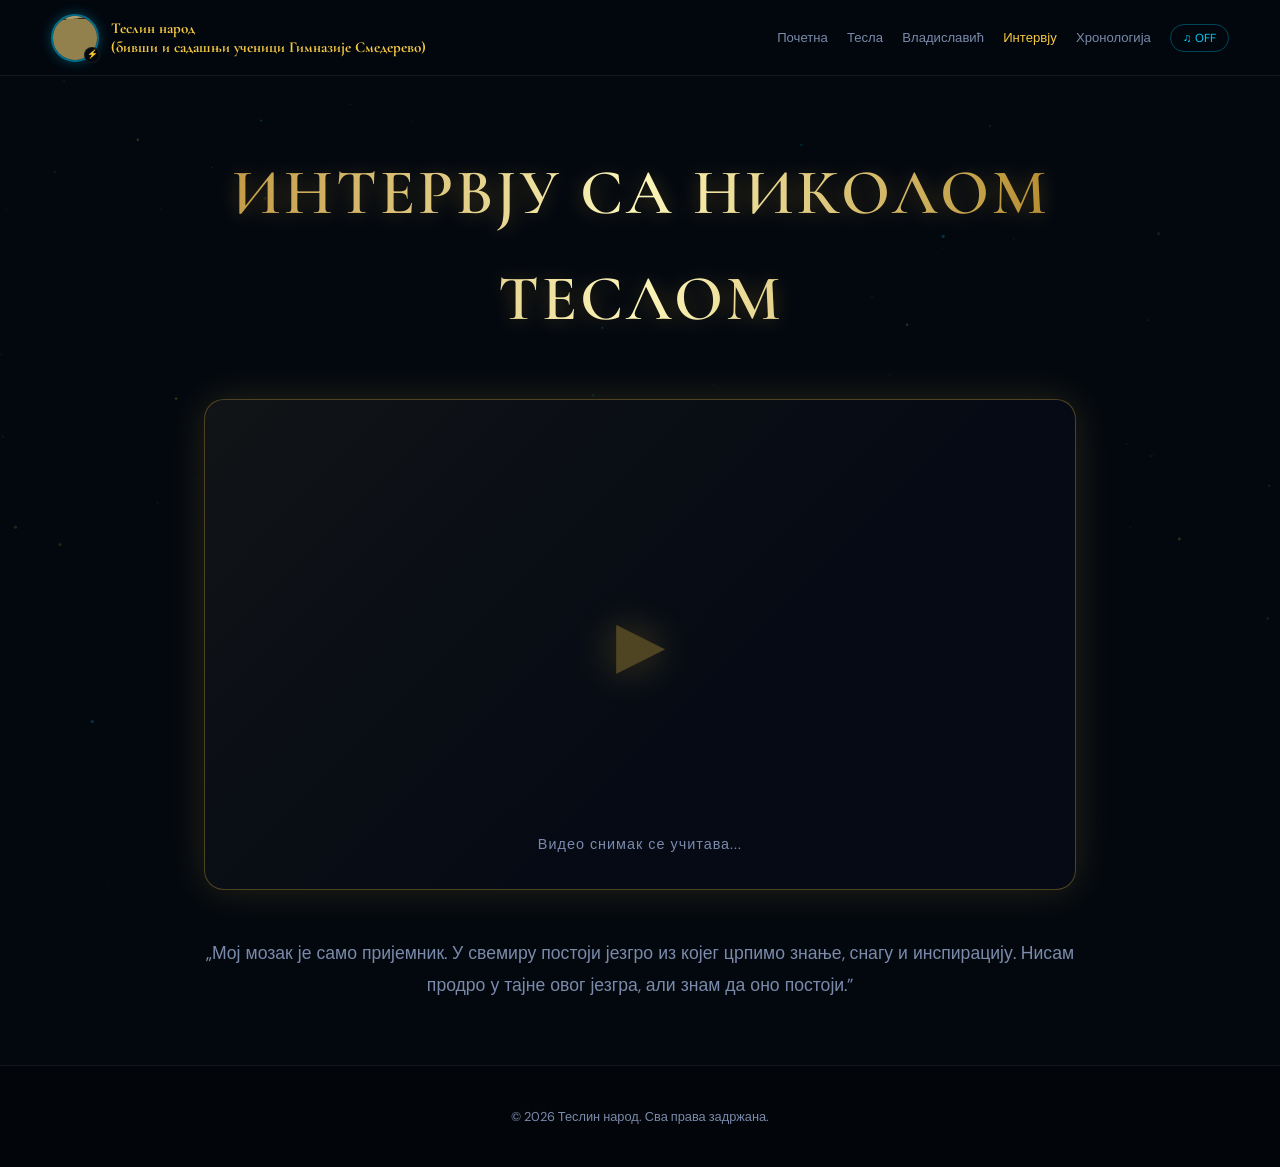
==== commit fd67dd23: "h" ====
--- a/intervju.html
+++ b/intervju.html
@@ -216,7 +216,7 @@
       </div>
       <div>
         <h1 class="brand-title">Теслин народ</h1>
-        <p class="brand-sub">(bivši i sadašnji učenici Gimnazije Smederevo)</p>
+        <p class="brand-sub">(бивши и садашњи ученици Гимназије Смедерево)</p>
       </div>
     </div>
     <button class="hamburger" id="hamburger" aria-label="Мени">
--- a/styles.css
+++ b/styles.css
@@ -1,1839 +1,2001 @@
-:root {
-  color-scheme: dark;
-  --bg: #03080f;
-  --surface: rgba(255, 255, 255, 0.035);
-  --surface-hover: rgba(255, 255, 255, 0.07);
-  --text: #edf2ff;
-  --text-muted: #7a8aaa;
-  --primary: #00d4ff;
-  --primary-dim: rgba(0, 212, 255, 0.12);
-  --accent: #f5c842;
-  --accent-dim: rgba(245, 200, 66, 0.1);
-  --border: rgba(255, 255, 255, 0.07);
-  --border-cyan: rgba(0, 212, 255, 0.3);
-  --border-gold: rgba(245, 200, 66, 0.3);
-  --shadow: 0 24px 60px rgba(0, 0, 0, 0.7);
-  --shadow-cyan: 0 0 35px rgba(0, 212, 255, 0.18);
-  --shadow-gold: 0 0 35px rgba(245, 200, 66, 0.15);
-  --radius: 16px;
-  --radius-sm: 10px;
-}
-
-* {
-  box-sizing: border-box;
-  margin: 0;
-  padding: 0;
-}
-
-html {
-  scroll-behavior: smooth;
-  -webkit-text-size-adjust: 100%;
-}
-
-body {
-  font-family: 'DM Sans', sans-serif;
-  color: var(--text);
-  background: var(--bg);
-  line-height: 1.65;
-  overflow-x: hidden;
-}
-
-#particleCanvas {
-  position: fixed;
-  top: 0;
-  left: 0;
-  width: 100%;
-  height: 100%;
-  pointer-events: none;
-  z-index: 0;
-  opacity: 0.35;
-}
-
-main,
-header,
-footer {
-  position: relative;
-  z-index: 1;
-}
-
-/* TOPBAR */
-.topbar {
-  position: sticky;
-  top: 0;
-  z-index: 200;
-  display: flex;
-  justify-content: space-between;
-  align-items: center;
-  padding: 0.85rem 4%;
-  backdrop-filter: blur(24px) saturate(180%);
-  background: rgba(3, 8, 15, 0.92);
-  border-bottom: 1px solid var(--border);
-  gap: 1rem;
-}
-
-.brand {
-  display: flex;
-  align-items: center;
-  gap: 0.75rem;
-  flex-shrink: 0;
-}
-
-.brand-title {
-  font-family: 'Cormorant Garamond', serif;
-  font-size: 0.95rem;
-  font-weight: 700;
-  color: var(--accent);
-  line-height: 1.2;
-}
-
-.brand-sub {
-  font-family: 'Cormorant Garamond', serif;
-  font-size: 0.95rem;
-  font-weight: 700;
-  color: var(--accent);
-  line-height: 1.2;
-}
-
-/* DUAL LOGO */
-.logo-duo {
-  width: 52px;
-  height: 52px;
-  border-radius: 14px;
-  display: flex;
-  overflow: hidden;
-  position: relative;
-  flex-shrink: 0;
-  border: 1px solid var(--border);
-  box-shadow: 0 4px 20px rgba(0, 0, 0, 0.5);
-}
-
-.logo-half {
-  width: 50%;
-  height: 100%;
-  overflow: hidden;
-  position: relative;
-}
-
-.logo-img {
-  width: 100%;
-  height: 100%;
-  object-fit: cover;
-  object-position: center top;
-  display: block;
-  filter: grayscale(30%) contrast(1.1);
-}
-
-.logo-overlay {
-  position: absolute;
-  inset: 0;
-  mix-blend-mode: color;
-  opacity: 0.55;
-}
-
-.cyan-overlay {
-  background: var(--primary);
-}
-
-.gold-overlay {
-  background: var(--accent);
-}
-
-.logo-divider {
-  width: 1px;
-  background: rgba(255, 255, 255, 0.25);
-  flex-shrink: 0;
-  z-index: 2;
-}
-
-.logo-bolt-icon {
-  position: absolute;
-  bottom: 2px;
-  left: 50%;
-  transform: translateX(-50%);
-  font-size: 0.7rem;
-  z-index: 3;
-  text-shadow: 0 0 6px rgba(0, 212, 255, 0.8);
-}
-
-/* HAMBURGER */
-.hamburger {
-  display: none;
-  flex-direction: column;
-  justify-content: space-between;
-  width: 30px;
-  height: 20px;
-  background: none;
-  border: none;
-  cursor: pointer;
-  padding: 0;
-  flex-shrink: 0;
-}
-
-.hamburger span {
-  display: block;
-  width: 100%;
-  height: 2px;
-  background: var(--text-muted);
-  border-radius: 2px;
-  transition: all 0.3s;
-}
-
-.hamburger.open span:nth-child(1) {
-  transform: translateY(9px) rotate(45deg);
-}
-
-.hamburger.open span:nth-child(2) {
-  opacity: 0;
-}
-
-.hamburger.open span:nth-child(3) {
-  transform: translateY(-9px) rotate(-45deg);
-}
-
-/* NAV */
-nav {
-  display: flex;
-  align-items: center;
-  gap: 1.2rem;
-}
-
-nav a {
-  color: var(--text-muted);
-  text-decoration: none;
-  font-size: 0.82rem;
-  font-weight: 500;
-  transition: color 0.25s;
-  white-space: nowrap;
-}
-
-nav a:hover {
-  color: var(--primary);
-}
-
-.music-btn {
-  background: none;
-  border: 1px solid var(--border-cyan);
-  color: var(--primary);
-  padding: 5px 12px;
-  border-radius: 20px;
-  cursor: pointer;
-  font-size: 0.73rem;
-  font-family: 'DM Sans', sans-serif;
-  transition: all 0.3s;
-  white-space: nowrap;
-}
-
-.music-btn.active {
-  background: var(--primary);
-  color: #000;
-  border-color: var(--primary);
-}
-
-/* EYEBROW */
-.eyebrow {
-  display: block;
-  text-transform: uppercase;
-  letter-spacing: 3px;
-  font-weight: 500;
-  font-size: 0.7rem;
-  margin-bottom: 0.7rem;
-}
-
-.eyebrow.cyan {
-  color: var(--primary);
-}
-
-.eyebrow.gold {
-  color: var(--accent);
-}
-
-/* HERO */
-.hero {
-  display: grid;
-  grid-template-columns: 1fr 1fr;
-  gap: 3rem;
-  align-items: center;
-  padding: 80px 5% 80px;
-  min-height: 92vh;
-  position: relative;
-}
-
-.hero::before {
-  content: '';
-  position: absolute;
-  inset: 0;
-  background: radial-gradient(ellipse 55% 70% at 75% 50%, rgba(0, 212, 255, 0.05) 0%, transparent 70%);
-  pointer-events: none;
-}
-
-.hero-title {
-  font-family: 'Cormorant Garamond', serif;
-  font-size: clamp(2.4rem, 5vw, 4.5rem);
-  line-height: 1.06;
-  font-weight: 700;
-  margin-bottom: 1.2rem;
-}
-
-.hero-title em {
-  color: var(--primary);
-  font-style: italic;
-}
-
-.hero-desc {
-  color: var(--text-muted);
-  font-size: 0.97rem;
-  max-width: 480px;
-  margin-bottom: 1.8rem;
-}
-
-.hero-actions {
-  display: flex;
-  gap: 0.8rem;
-  flex-wrap: wrap;
-  margin-bottom: 2.5rem;
-}
-
-.button {
-  padding: 0.8rem 1.8rem;
-  border-radius: 50px;
-  text-decoration: none;
-  font-weight: 600;
-  transition: all 0.3s;
-  font-size: 0.87rem;
-  display: inline-block;
-}
-
-.button.primary {
-  background: var(--primary);
-  color: #000;
-  box-shadow: 0 8px 24px rgba(0, 212, 255, 0.3);
-}
-
-.button.primary:hover {
-  transform: translateY(-2px);
-  box-shadow: 0 14px 32px rgba(0, 212, 255, 0.4);
-}
-
-.button.secondary {
-  border: 1px solid var(--border-gold);
-  color: var(--accent);
-  background: var(--accent-dim);
-}
-
-.button.secondary:hover {
-  background: var(--accent);
-  color: #000;
-  transform: translateY(-2px);
-}
-
-.hero-stats {
-  display: flex;
-  align-items: center;
-  gap: 1.8rem;
-  padding-top: 1.8rem;
-  border-top: 1px solid var(--border);
-}
-
-.stat {
-  display: flex;
-  flex-direction: column;
-}
-
-.stat-num {
-  font-family: 'Bebas Neue', sans-serif;
-  font-size: 1.9rem;
-  color: var(--primary);
-  line-height: 1;
-}
-
-.stat-label {
-  font-size: 0.65rem;
-  color: var(--text-muted);
-  text-transform: uppercase;
-  letter-spacing: 1.5px;
-  margin-top: 2px;
-}
-
-.stat-divider {
-  width: 1px;
-  height: 36px;
-  background: var(--border);
-}
-
-/* DUAL PORTRAIT */
-.hero-visual {
-  display: flex;
-  justify-content: center;
-  align-items: center;
-}
-
-.dual-portrait {
-  display: flex;
-  align-items: stretch;
-  position: relative;
-  border-radius: 20px;
-  overflow: hidden;
-  box-shadow: var(--shadow);
-  border: 1px solid var(--border);
-  max-width: 400px;
-  width: 100%;
-}
-
-.dp-card {
-  flex: 1;
-  display: flex;
-  flex-direction: column;
-  overflow: hidden;
-  position: relative;
-  cursor: pointer;
-  transition: flex 0.5s cubic-bezier(0.4, 0, 0.2, 1);
-}
-
-.dp-card:hover {
-  flex: 1.4;
-}
-
-.dp-img-wrap {
-  position: relative;
-  flex: 1;
-  overflow: hidden;
-  min-height: 280px;
-}
-
-.dp-img {
-  width: 100%;
-  height: 100%;
-  object-fit: cover;
-  object-position: center top;
-  display: block;
-  filter: grayscale(15%) contrast(1.05);
-  transition: transform 0.5s ease;
-}
-
-.dp-card:hover .dp-img {
-  transform: scale(1.04);
-}
-
-.dp-img-overlay {
-  position: absolute;
-  inset: 0;
-  opacity: 0.3;
-  mix-blend-mode: color;
-  transition: opacity 0.3s;
-}
-
-.dp-card:hover .dp-img-overlay {
-  opacity: 0.5;
-}
-
-.cyan-grad {
-  background: var(--primary);
-}
-
-.gold-grad {
-  background: var(--accent);
-}
-
-.dp-info {
-  padding: 0.9rem 0.9rem 0.5rem;
-  background: linear-gradient(to top, rgba(3, 8, 15, 0.98), rgba(3, 8, 15, 0.7));
-  display: flex;
-  flex-direction: column;
-}
-
-.dp-name {
-  font-family: 'Cormorant Garamond', serif;
-  font-size: 0.9rem;
-  font-weight: 700;
-  color: var(--text);
-}
-
-.dp-role {
-  font-size: 0.62rem;
-  color: var(--primary);
-  text-transform: uppercase;
-  letter-spacing: 2px;
-  margin-top: 2px;
-}
-
-.gold-text-sm {
-  color: var(--accent) !important;
-}
-
-.dp-link {
-  display: block;
-  padding: 0.55rem 0.9rem;
-  background: var(--primary-dim);
-  color: var(--primary);
-  font-size: 0.72rem;
-  font-weight: 600;
-  text-decoration: none;
-  text-align: center;
-  border-top: 1px solid var(--border-cyan);
-  opacity: 0;
-  transform: translateY(5px);
-  transition: all 0.3s;
-}
-
-.dp-card:hover .dp-link {
-  opacity: 1;
-  transform: translateY(0);
-}
-
-.gold-link {
-  background: var(--accent-dim) !important;
-  color: var(--accent) !important;
-  border-color: var(--border-gold) !important;
-}
-
-.dp-divider {
-  width: 1px;
-  background: var(--border);
-  display: flex;
-  align-items: center;
-  justify-content: center;
-  position: relative;
-  z-index: 2;
-  flex-shrink: 0;
-}
-
-.dp-bolt {
-  background: var(--bg);
-  border: 1px solid var(--border);
-  border-radius: 50%;
-  width: 28px;
-  height: 28px;
-  display: flex;
-  align-items: center;
-  justify-content: center;
-  font-size: 0.75rem;
-  flex-shrink: 0;
-  position: absolute;
-}
-
-/* DIVIDERS */
-.section-divider {
-  display: flex;
-  align-items: center;
-  justify-content: center;
-  gap: 1rem;
-  padding: 2.5rem 0;
-  opacity: 0.25;
-}
-
-.section-divider span {
-  color: var(--primary);
-  font-size: 0.55rem;
-}
-
-.gold-div span {
-  color: var(--accent);
-}
-
-/* SECTIONS */
-.section {
-  padding: 70px 5%;
-  max-width: 1280px;
-  margin: 0 auto;
-}
-
-.section-label {
-  font-size: 0.68rem;
-  text-transform: uppercase;
-  letter-spacing: 4px;
-  color: var(--text-muted);
-  margin-bottom: 0.8rem;
-}
-
-.gold-label {
-  color: var(--accent);
-}
-
-.section-title {
-  font-family: 'Cormorant Garamond', serif;
-  font-size: clamp(1.8rem, 3.5vw, 2.8rem);
-  font-weight: 700;
-  margin-bottom: 2.5rem;
-  text-align: center;
-}
-
-/* TWO COL */
-.two-col-layout {
-  display: grid;
-  grid-template-columns: 1fr 1fr;
-  gap: 3.5rem;
-  align-items: start;
-}
-
-.two-col-layout.reverse {
-  direction: rtl;
-}
-
-.two-col-layout.reverse>* {
-  direction: ltr;
-}
-
-.col-text h3 {
-  font-family: 'Cormorant Garamond', serif;
-  font-size: clamp(1.7rem, 2.8vw, 2.4rem);
-  font-weight: 700;
-  margin-bottom: 1rem;
-  line-height: 1.15;
-}
-
-.col-text p {
-  color: var(--text-muted);
-  font-size: 0.94rem;
-}
-
-.col-cards {
-  display: flex;
-  flex-direction: column;
-  gap: 0.9rem;
-}
-
-/* FEATURE CARDS */
-.feature-card {
-  display: flex;
-  align-items: flex-start;
-  gap: 1rem;
-  background: var(--surface);
-  border: 1px solid var(--border);
-  border-radius: var(--radius);
-  padding: 1.1rem;
-  transition: all 0.3s;
-}
-
-.feature-card:hover {
-  background: var(--surface-hover);
-  border-color: var(--border-cyan);
-  transform: translateX(4px);
-}
-
-.gold-card-feat:hover {
-  border-color: var(--border-gold);
-}
-
-.fc-icon {
-  font-size: 1.3rem;
-  min-width: 42px;
-  height: 42px;
-  display: grid;
-  place-items: center;
-  border-radius: 10px;
-  flex-shrink: 0;
-}
-
-.cyan-icon {
-  background: var(--primary-dim);
-  border: 1px solid var(--border-cyan);
-}
-
-.gold-icon {
-  background: var(--accent-dim);
-  border: 1px solid var(--border-gold);
-}
-
-.feature-card h4 {
-  font-family: 'Cormorant Garamond', serif;
-  font-size: 1rem;
-  font-weight: 700;
-  margin-bottom: 0.25rem;
-}
-
-.feature-card p {
-  font-size: 0.81rem;
-  color: var(--text-muted);
-  line-height: 1.5;
-}
-
-/* TIMELINE */
-.timeline {
-  position: relative;
-  max-width: 860px;
-  margin: 0 auto;
-}
-
-.timeline::before {
-  content: '';
-  position: absolute;
-  left: 50%;
-  top: 0;
-  bottom: 0;
-  width: 1px;
-  background: var(--border);
-  transform: translateX(-50%);
-}
-
-.tl-item {
-  display: grid;
-  grid-template-columns: 1fr 50px 1fr;
-  gap: 1.2rem;
-  align-items: center;
-  margin-bottom: 2.5rem;
-}
-
-.tl-item.right {
-  direction: rtl;
-}
-
-.tl-item.right>* {
-  direction: ltr;
-}
-
-.tl-year {
-  font-family: 'Bebas Neue', sans-serif;
-  font-size: 1.5rem;
-  text-align: right;
-  line-height: 1;
-}
-
-.tl-year.cyan {
-  color: var(--primary);
-}
-
-.tl-year.gold {
-  color: var(--accent);
-}
-
-.tl-dot {
-  width: 12px;
-  height: 12px;
-  border-radius: 50%;
-  margin: 0 auto;
-  position: relative;
-  z-index: 1;
-}
-
-.cyan-dot {
-  background: var(--primary);
-  box-shadow: 0 0 12px var(--primary);
-}
-
-.gold-dot {
-  background: var(--accent);
-  box-shadow: 0 0 12px var(--accent);
-}
-
-.tl-content {
-  background: var(--surface);
-  border: 1px solid var(--border);
-  border-radius: var(--radius-sm);
-  padding: 1rem;
-}
-
-.right-content {
-  text-align: right;
-}
-
-.tl-content h4 {
-  font-family: 'Cormorant Garamond', serif;
-  font-size: 0.95rem;
-  font-weight: 700;
-  margin-bottom: 0.3rem;
-}
-
-.tl-content p {
-  font-size: 0.8rem;
-  color: var(--text-muted);
-}
-
-/* QUOTE */
-.quote-panel {
-  margin: 0 4% 4rem;
-  padding: 4rem 3rem;
-  text-align: center;
-  background: linear-gradient(145deg, #060f1c, #040a14);
-  border: 1px solid var(--border);
-  border-radius: 22px;
-  position: relative;
-  overflow: hidden;
-}
-
-.quote-inner {
-  position: relative;
-  z-index: 1;
-}
-
-.quote-decoration {
-  font-family: 'Cormorant Garamond', serif;
-  font-size: 5rem;
-  color: var(--primary);
-  opacity: 0.12;
-  line-height: 1;
-  margin-bottom: -0.8rem;
-}
-
-.quote-panel blockquote {
-  font-family: 'Cormorant Garamond', serif;
-  font-size: clamp(1.2rem, 2.5vw, 1.8rem);
-  font-style: italic;
-  max-width: 750px;
-  margin: 0 auto 1.8rem;
-  line-height: 1.55;
-}
-
-.quote-author {
-  display: flex;
-  align-items: center;
-  justify-content: center;
-  gap: 1.2rem;
-  font-size: 0.75rem;
-  text-transform: uppercase;
-  letter-spacing: 3px;
-  color: var(--primary);
-}
-
-.quote-line {
-  width: 36px;
-  height: 1px;
-  background: var(--primary);
-  opacity: 0.5;
-}
-
-/* FOOTER */
-.footer {
-  padding: 2.5rem 5%;
-  border-top: 1px solid var(--border);
-  background: rgba(0, 0, 0, 0.3);
-}
-
-.footer-inner {
-  display: flex;
-  flex-direction: column;
-  align-items: center;
-  gap: 1rem;
-  text-align: center;
-}
-
-.footer-portraits {
-  display: flex;
-  align-items: center;
-  gap: 1rem;
-}
-
-.footer-portrait {
-  width: 52px;
-  height: 52px;
-  border-radius: 50%;
-  object-fit: cover;
-  object-position: center top;
-  filter: grayscale(20%);
-}
-
-.cyan-border {
-  border: 2px solid var(--primary);
-  box-shadow: 0 0 12px rgba(0, 212, 255, 0.3);
-}
-
-.gold-border {
-  border: 2px solid var(--accent);
-  box-shadow: 0 0 12px rgba(245, 200, 66, 0.3);
-}
-
-.logo-bolt-sm {
-  font-size: 1rem;
-}
-
-.footer-brand {
-  font-family: 'Cormorant Garamond', serif;
-  font-size: 1.1rem;
-  color: var(--accent);
-}
-
-.footer p {
-  font-size: 0.8rem;
-  color: var(--text-muted);
-}
-
-.footer-copy {
-  font-size: 0.7rem;
-  color: var(--border) !important;
-}
-
-/* BIO PAGES */
-.bio-hero {
-  min-height: 55vh;
-  display: flex;
-  align-items: flex-end;
-  padding: 100px 5% 50px;
-  position: relative;
-  overflow: hidden;
-}
-
-.bio-hero-bg {
-  position: absolute;
-  inset: 0;
-  z-index: 0;
-}
-
-.bio-hero-bg img {
-  width: 100%;
-  height: 100%;
-  object-fit: cover;
-  object-position: center top;
-  filter: grayscale(40%) brightness(0.3) contrast(1.1);
-}
-
-.bio-hero-bg::after {
-  content: '';
-  position: absolute;
-  inset: 0;
-  background: linear-gradient(to top, var(--bg) 30%, transparent 100%);
-}
-
-.bio-hero-bg.cyan-tint::before {
-  content: '';
-  position: absolute;
-  inset: 0;
-  z-index: 1;
-  background: rgba(0, 212, 255, 0.1);
-  mix-blend-mode: color;
-}
-
-.bio-hero-bg.gold-tint::before {
-  content: '';
-  position: absolute;
-  inset: 0;
-  z-index: 1;
-  background: rgba(245, 200, 66, 0.1);
-  mix-blend-mode: color;
-}
-
-.bio-hero-content {
-  position: relative;
-  z-index: 1;
-  max-width: 750px;
-}
-
-.bio-hero h1 {
-  font-family: 'Cormorant Garamond', serif;
-  font-size: clamp(3rem, 7vw, 5.5rem);
-  font-weight: 700;
-  line-height: 1;
-  margin-bottom: 0.8rem;
-}
-
-.cyan-text {
-  color: var(--primary);
-}
-
-.gold-text {
-  color: var(--accent);
-}
-
-.bio-subtitle {
-  font-family: 'Cormorant Garamond', serif;
-  font-size: 1.2rem;
-  font-style: italic;
-  color: var(--text-muted);
-  margin-bottom: 1.5rem;
-}
-
-.bio-content {
-  max-width: 1050px;
-  margin: 0 auto;
-  padding: 50px 5% 60px;
-}
-
-.bio-section {
-  margin-bottom: 3.5rem;
-}
-
-.bio-section h2 {
-  font-family: 'Cormorant Garamond', serif;
-  font-size: 1.9rem;
-  font-weight: 700;
-  margin-bottom: 1.2rem;
-  padding-bottom: 0.7rem;
-  border-bottom: 1px solid var(--border);
-}
-
-.bio-section p {
-  color: var(--text-muted);
-  font-size: 0.95rem;
-  line-height: 1.78;
-  margin-bottom: 0.9rem;
-}
-
-.fact-grid {
-  display: grid;
-  grid-template-columns: repeat(auto-fit, minmax(160px, 1fr));
-  gap: 0.9rem;
-  margin-top: 1.5rem;
-}
-
-.fact-item {
-  background: var(--surface);
-  border: 1px solid var(--border);
-  border-radius: var(--radius-sm);
-  padding: 1.1rem;
-  text-align: center;
-}
-
-.fact-num {
-  font-family: 'Bebas Neue', sans-serif;
-  font-size: 1.9rem;
-  color: var(--primary);
-  display: block;
-}
-
-.gold-fact .fact-num {
-  color: var(--accent);
-}
-
-.fact-label {
-  font-size: 0.75rem;
-  color: var(--text-muted);
-  display: block;
-  margin-top: 0.2rem;
-}
-
-/* SCROLL ANIM */
-.scroll-anim {
-  opacity: 0;
-  transform: translateY(26px);
-  transition: opacity 0.7s ease-out, transform 0.7s ease-out;
-  transition-delay: var(--delay, 0s);
-}
-
-.scroll-anim.visible {
-  opacity: 1;
-  transform: translateY(0);
-}
-
-/* ===== MOBILE ===== */
-@media(max-width:768px) {
-  .hamburger {
-    display: flex;
-  }
-
-  nav {
-    display: none;
-    position: absolute;
-    top: 100%;
-    left: 0;
-    right: 0;
-    flex-direction: column;
-    align-items: stretch;
-    gap: 0;
-    background: rgba(3, 8, 15, 0.97);
-    border-bottom: 1px solid var(--border);
-    padding: 0.5rem 0;
-  }
-
-  nav.open {
-    display: flex;
-  }
-
-  nav a {
-    padding: 0.9rem 5%;
-    font-size: 0.95rem;
-    border-bottom: 1px solid var(--border);
-  }
-
-  .music-btn {
-    margin: 0.5rem 5%;
-    width: calc(100% - 10%);
-    padding: 0.75rem;
-    font-size: 0.85rem;
-    border-radius: 10px;
-    text-align: center;
-  }
-
-  .topbar {
-    flex-wrap: wrap;
-    position: relative;
-  }
-
-  .hero {
-    grid-template-columns: 1fr;
-    padding: 60px 5% 50px;
-    min-height: auto;
-    gap: 2rem;
-    text-align: center;
-  }
-
-  .hero::before {
-    display: none;
-  }
-
-  .hero-copy {
-    order: 2;
-  }
-
-  .hero-visual {
-    order: 1;
-  }
-
-  .hero-title {
-    font-size: clamp(2.2rem, 8vw, 3rem);
-  }
-
-  .hero-desc {
-    margin: 0 auto 1.5rem;
-    font-size: 0.92rem;
-  }
-
-  .hero-actions {
-    justify-content: center;
-  }
-
-  .hero-stats {
-    justify-content: center;
-    gap: 1.2rem;
-  }
-
-  .stat-num {
-    font-size: 1.5rem;
-  }
-
-  .dual-portrait {
-    max-width: 100%;
-    border-radius: 14px;
-  }
-
-  .dp-img-wrap {
-    min-height: 200px;
-  }
-
-  .dp-link {
-    opacity: 1;
-    transform: none;
-  }
-
-  .dp-name {
-    font-size: 0.85rem;
-  }
-
-  .two-col-layout {
-    grid-template-columns: 1fr;
-    gap: 2rem;
-  }
-
-  .two-col-layout.reverse {
-    direction: ltr;
-  }
-
-  .timeline::before {
-    left: 20px;
-  }
-
-  .tl-item {
-    grid-template-columns: 50px 24px 1fr;
-    gap: 0.8rem;
-  }
-
-  .tl-item.right {
-    direction: ltr;
-  }
-
-  .tl-year {
-    font-size: 1.1rem;
-    text-align: left;
-  }
-
-  .right-content {
-    text-align: left;
-  }
-
-  .section {
-    padding: 50px 5%;
-  }
-
-  .section-title {
-    font-size: 1.7rem;
-    margin-bottom: 1.8rem;
-  }
-
-  .quote-panel {
-    margin: 0 3% 3rem;
-    padding: 2.5rem 1.5rem;
-  }
-
-  .bio-hero {
-    padding: 80px 5% 35px;
-    min-height: 40vh;
-  }
-
-  .bio-hero h1 {
-    font-size: clamp(2.5rem, 9vw, 4rem);
-  }
-
-  .fact-grid {
-    grid-template-columns: repeat(2, 1fr);
-  }
-
-  .brand-sub {
-    display: none;
-  }
-}
-
-@media(max-width:400px) {
-  .hero-stats {
-    flex-wrap: wrap;
-    justify-content: center;
-    gap: 0.8rem;
-  }
-
-  .stat-divider {
-    display: none;
-  }
-
-  .dual-portrait {
-    flex-direction: column;
-  }
-
-  .dp-divider {
-    width: 100%;
-    height: 1px;
-  }
-
-  .dp-bolt {
-    transform: rotate(90deg);
-  }
-}
-
-/* ══ LOGO MINI COIN ══ */
-.logo-coin-wrap {
-  width: 48px;
-  height: 48px;
-  perspective: 300px;
-  position: relative;
-  flex-shrink: 0;
-  cursor: pointer;
-}
-
-.logo-coin-inner {
-  width: 100%;
-  height: 100%;
-  border-radius: 50%;
-  transform-style: preserve-3d;
-  transform: rotateY(0deg);
-  transition: transform 0.6s cubic-bezier(0.4, 0, 0.2, 1);
-  position: relative;
-}
-
-.logo-coin-wrap:hover .logo-coin-inner {
-  transform: rotateY(180deg);
-}
-
-.logo-coin-front,
-.logo-coin-back {
-  position: absolute;
-  inset: 0;
-  border-radius: 50%;
-  overflow: hidden;
-  backface-visibility: hidden;
-  -webkit-backface-visibility: hidden;
-}
-
-.logo-coin-front {
-  border: 2px solid rgba(0, 212, 255, 0.5);
-  box-shadow: 0 0 12px rgba(0, 212, 255, 0.3);
-}
-
-.logo-coin-back {
-  transform: rotateY(180deg);
-  border: 2px solid rgba(245, 200, 66, 0.5);
-  box-shadow: 0 0 12px rgba(245, 200, 66, 0.3);
-}
-
-.logo-coin-front img,
-.logo-coin-back img {
-  width: 100%;
-  height: 100%;
-  object-fit: cover;
-  object-position: center top;
-  display: block;
-}
-
-.logo-coin-overlay {
-  position: absolute;
-  inset: 0;
-  border-radius: 50%;
-  mix-blend-mode: color;
-  opacity: 0.4;
-}
-
-.cyan-o {
-  background: var(--primary);
-}
-
-.gold-o {
-  background: var(--accent);
-}
-
-.logo-bolt-pip {
-  position: absolute;
-  bottom: -1px;
-  right: -1px;
-  width: 16px;
-  height: 16px;
-  background: var(--bg);
-  border-radius: 50%;
-  display: flex;
-  align-items: center;
-  justify-content: center;
-  font-size: 0.55rem;
-  z-index: 5;
-  border: 1px solid var(--border);
-}
-
-/* ══ COIN SCENE (hero) ══ */
-@media (max-width: 768px) {
-  .coin-scene {
-    width: 180px;
-    height: 180px;
-  }
-
-  .coin-glow {
-    width: 130px;
-  }
-}
-
-@media (max-width: 400px) {
-  .coin-scene {
-    width: 150px;
-    height: 150px;
-  }
-}
-
-/* ══ DEJAN ILIĆ BIOGRAPHY SECTION ══ */
-.dejan-bio {
-  padding: 80px 5%;
-  position: relative;
-  overflow: hidden;
-}
-
-.dejan-bio::before {
-  content: '';
-  position: absolute;
-  inset: 0;
-  background: radial-gradient(ellipse 60% 80% at 20% 50%, rgba(0, 212, 255, 0.04) 0%, transparent 70%),
-    radial-gradient(ellipse 50% 60% at 80% 50%, rgba(245, 200, 66, 0.04) 0%, transparent 70%);
-  pointer-events: none;
-}
-
-.bio-inner {
-  max-width: 1200px;
-  margin: 0 auto;
-  display: grid;
-  grid-template-columns: 340px 1fr;
-  gap: 4rem;
-  align-items: start;
-}
-
-.bio-photo-col {
-  display: flex;
-  flex-direction: column;
-  align-items: center;
-  gap: 1.4rem;
-}
-
-.bio-photo-frame {
-  position: relative;
-  width: 100%;
-  max-width: 300px;
-}
-
-.bio-photo-frame::before {
-  content: '';
-  position: absolute;
-  inset: -3px;
-  border-radius: 22px;
-  background: linear-gradient(135deg, rgba(0, 212, 255, 0.6), rgba(245, 200, 66, 0.4), rgba(0, 212, 255, 0.2));
-  z-index: 0;
-}
-
-.bio-photo {
-  width: 100%;
-  border-radius: 20px;
-  display: block;
-  object-fit: cover;
-  object-position: center top;
-  position: relative;
-  z-index: 1;
-  filter: contrast(1.05) brightness(1.02);
-  transition: transform 0.4s ease;
-}
-
-.bio-photo:hover {
-  transform: scale(1.02);
-}
-
-.bio-photo-glow {
-  position: absolute;
-  bottom: -20px;
-  left: 50%;
-  transform: translateX(-50%);
-  width: 80%;
-  height: 30px;
-  background: radial-gradient(ellipse, rgba(0, 212, 255, 0.25) 0%, transparent 70%);
-  filter: blur(10px);
-  z-index: 0;
-  pointer-events: none;
-}
-
-.bio-name-badge {
-  display: flex;
-  flex-direction: column;
-  align-items: center;
-  gap: 0.2rem;
-  padding: 0.8rem 1.5rem;
-  background: var(--surface);
-  border: 1px solid var(--border-cyan);
-  border-radius: 50px;
-  backdrop-filter: blur(12px);
-}
-
-.bio-title-label {
-  font-size: 0.6rem;
-  text-transform: uppercase;
-  letter-spacing: 3px;
-  color: var(--primary);
-  font-weight: 500;
-}
-
-.bio-name-text {
-  font-family: 'Cormorant Garamond', serif;
-  font-size: 1.3rem;
-  font-weight: 700;
-  color: var(--text);
-  line-height: 1.1;
-}
-
-.bio-text-col {
-  display: flex;
-  flex-direction: column;
-  gap: 1.6rem;
-  padding-top: 0.5rem;
-}
-
-.bio-quote-block {
-  position: relative;
-  padding: 1.8rem 2rem;
-  background: linear-gradient(145deg, rgba(255, 255, 255, 0.03), rgba(255, 255, 255, 0.01));
-  border: 1px solid var(--border-cyan);
-  border-radius: var(--radius);
-  border-left: 3px solid var(--primary);
-}
-
-.bio-quote-mark {
-  font-family: 'Cormorant Garamond', serif;
-  font-size: 5rem;
-  color: var(--primary);
-  opacity: 0.2;
-  line-height: 0.5;
-  position: absolute;
-  top: 1.2rem;
-  left: 1rem;
-  user-select: none;
-}
-
-.bio-quote-mark.closing {
-  top: auto;
-  bottom: 0.5rem;
-  left: auto;
-  right: 1rem;
-}
-
-.bio-quote-text {
-  font-family: 'Cormorant Garamond', serif;
-  font-size: 1.08rem;
-  font-style: italic;
-  line-height: 1.75;
-  color: var(--text);
-  position: relative;
-  z-index: 1;
-  padding: 0 0.5rem;
-}
-
-.bio-body-text {
-  font-size: 0.95rem;
-  color: var(--text-muted);
-  line-height: 1.78;
-}
-
-.bio-body-text em {
-  color: var(--accent);
-  font-style: normal;
-  font-weight: 500;
-}
-
-.bio-tags {
-  display: flex;
-  flex-wrap: wrap;
-  gap: 0.6rem;
-}
-
-.bio-tag {
-  display: inline-flex;
-  align-items: center;
-  gap: 0.4rem;
-  padding: 0.45rem 1rem;
-  border-radius: 50px;
-  font-size: 0.75rem;
-  font-weight: 600;
-  letter-spacing: 0.5px;
-  white-space: nowrap;
-}
-
-.bio-tag.cyan-tag {
-  background: var(--primary-dim);
-  border: 1px solid var(--border-cyan);
-  color: var(--primary);
-}
-
-.bio-tag.gold-tag {
-  background: var(--accent-dim);
-  border: 1px solid var(--border-gold);
-  color: var(--accent);
-}
-
-.bio-nickname {
-  font-size: 0.88rem;
-  color: var(--text-muted);
-  line-height: 1.6;
-  padding: 0.8rem 1.2rem;
-  background: var(--surface);
-  border-radius: var(--radius-sm);
-  border: 1px solid var(--border);
-}
-
-.bio-nickname strong {
-  color: var(--accent);
-}
-
-/* Dejan bio responsive */
-@media (max-width: 900px) {
-  .bio-inner {
-    grid-template-columns: 1fr;
-    gap: 2.5rem;
-  }
-
-  .bio-photo-col {
-    flex-direction: row;
-    align-items: center;
-    gap: 2rem;
-  }
-
-  .bio-photo-frame {
-    max-width: 180px;
-    flex-shrink: 0;
-  }
-
-  .bio-name-badge {
-    align-items: flex-start;
-  }
-}
-
-@media (max-width: 600px) {
-  .dejan-bio {
-    padding: 50px 5%;
-  }
-
-  .bio-photo-col {
-    flex-direction: column;
-  }
-
-  .bio-photo-frame {
-    max-width: 220px;
-  }
-
-  .bio-quote-block {
-    padding: 1.4rem 1.2rem;
-  }
-
-  .bio-quote-mark {
-    font-size: 3.5rem;
-  }
-
-  .bio-quote-text {
-    font-size: 0.97rem;
-  }
-
-  .bio-tags {
-    gap: 0.4rem;
-  }
-
-  .bio-tag {
-    font-size: 0.68rem;
-    padding: 0.35rem 0.75rem;
-  }
-}
-
-/* ══ BIO ARTICLE LINKS ══ */
-.bio-links-section {
-  display: flex;
-  flex-direction: column;
-  gap: 0.75rem;
-}
-
-.bio-links-header {
-  display: flex;
-  align-items: center;
-}
-
-.bio-links-label {
-  font-size: 0.65rem;
-  text-transform: uppercase;
-  letter-spacing: 2.5px;
-  color: var(--text-muted);
-  font-weight: 500;
-}
-
-.bio-links-grid {
-  display: flex;
-  flex-direction: column;
-  gap: 0.5rem;
-}
-
-.bio-article-card {
-  display: grid;
-  grid-template-columns: 80px 1fr auto;
-  align-items: center;
-  gap: 0.9rem;
-  padding: 0.85rem 1.1rem;
-  background: var(--surface);
-  border: 1px solid var(--border);
-  border-radius: var(--radius-sm);
-  text-decoration: none;
-  transition: all 0.25s ease;
-  position: relative;
-  overflow: hidden;
-}
-
-.bio-article-card::before {
-  content: '';
-  position: absolute;
-  left: 0;
-  top: 0;
-  bottom: 0;
-  width: 3px;
-  background: var(--primary);
-  opacity: 0;
-  transition: opacity 0.25s;
-}
-
-.bio-article-card:hover {
-  background: var(--surface-hover);
-  border-color: var(--border-cyan);
-  transform: translateX(4px);
-}
-
-.bio-article-card:hover::before {
-  opacity: 1;
-}
-
-.bac-source {
-  font-size: 0.65rem;
-  text-transform: uppercase;
-  letter-spacing: 2px;
-  color: var(--primary);
-  font-weight: 600;
-  white-space: nowrap;
-}
-
-.bac-title {
-  font-family: 'Cormorant Garamond', serif;
-  font-size: 0.98rem;
-  font-weight: 600;
-  color: var(--text);
-  line-height: 1.3;
-}
-
-.bac-arrow {
-  font-size: 1rem;
-  color: var(--text-muted);
-  transition: color 0.25s, transform 0.25s;
-  flex-shrink: 0;
-}
-
-.bio-article-card:hover .bac-arrow {
-  color: var(--primary);
-  transform: translateX(3px);
-}
-
-/* ══ BIO PDF DOWNLOAD BUTTON ══ */
-.bio-pdf-btn {
-  display: flex;
-  align-items: center;
-  gap: 1rem;
-  padding: 1rem 1.4rem;
-  background: linear-gradient(135deg, rgba(245, 200, 66, 0.08), rgba(245, 200, 66, 0.03));
-  border: 1px solid var(--border-gold);
-  border-radius: var(--radius);
-  text-decoration: none;
-  transition: all 0.3s ease;
-  position: relative;
-  overflow: hidden;
-}
-
-.bio-pdf-btn::after {
-  content: '';
-  position: absolute;
-  inset: 0;
-  background: linear-gradient(135deg, rgba(245, 200, 66, 0.12), transparent);
-  opacity: 0;
-  transition: opacity 0.3s;
-}
-
-.bio-pdf-btn:hover {
-  border-color: var(--accent);
-  transform: translateY(-2px);
-  box-shadow: 0 8px 24px rgba(245, 200, 66, 0.15);
-}
-
-.bio-pdf-btn:hover::after {
-  opacity: 1;
-}
-
-.bio-pdf-icon {
-  font-size: 1.6rem;
-  flex-shrink: 0;
-  position: relative;
-  z-index: 1;
-}
-
-.bio-pdf-text {
-  display: flex;
-  flex-direction: column;
-  gap: 0.15rem;
-  flex: 1;
-  position: relative;
-  z-index: 1;
-}
-
-.bio-pdf-label {
-  font-size: 0.88rem;
-  font-weight: 600;
-  color: var(--accent);
-  line-height: 1.2;
-}
-
-.bio-pdf-sub {
-  font-size: 0.68rem;
-  color: var(--text-muted);
-  text-transform: uppercase;
-  letter-spacing: 1.5px;
-}
-
-.bio-pdf-arrow {
-  font-size: 1.1rem;
-  color: var(--accent);
-  opacity: 0.7;
-  transition: opacity 0.25s, transform 0.25s;
-  flex-shrink: 0;
-  position: relative;
-  z-index: 1;
-}
-
-.bio-pdf-btn:hover .bio-pdf-arrow {
-  opacity: 1;
-  transform: translateY(2px);
-}
-
-/* Bio links responsive */
-@media (max-width: 600px) {
-  .bio-article-card {
-    grid-template-columns: 70px 1fr auto;
-    gap: 0.6rem;
-    padding: 0.75rem 0.9rem;
-  }
-
-  .bac-source {
-    font-size: 0.58rem;
-    letter-spacing: 1.5px;
-  }
-
-  .bac-title {
-    font-size: 0.88rem;
-  }
-
-  .bio-pdf-btn {
-    padding: 0.85rem 1rem;
-  }
-
-  .bio-pdf-label {
-    font-size: 0.82rem;
-  }
-}
-
-/* ══ MARIJA BIO — GOLD VARIANTS ══ */
-.marija-bio::before {
-  background: radial-gradient(ellipse 60% 80% at 20% 50%, rgba(245, 200, 66, 0.05) 0%, transparent 70%),
-    radial-gradient(ellipse 50% 60% at 80% 50%, rgba(0, 212, 255, 0.03) 0%, transparent 70%);
-}
-
-.bio-photo-frame--gold::before {
-  background: linear-gradient(135deg, rgba(245, 200, 66, 0.65), rgba(0, 212, 255, 0.3), rgba(245, 200, 66, 0.2));
-}
-
-.bio-photo-glow--gold {
-  background: radial-gradient(ellipse, rgba(245, 200, 66, 0.28) 0%, transparent 70%);
-}
-
-.bio-name-badge--gold {
-  border-color: var(--border-gold);
-}
-
-.bio-title-label--gold {
-  color: var(--accent);
-}
-
-.bio-name-role {
-  font-size: 0.58rem;
-  text-transform: uppercase;
-  letter-spacing: 2px;
-  color: var(--text-muted);
-  margin-top: 0.1rem;
-}
-
-/* Word download button — cyan accent override */
-.bio-word-btn {
-  background: linear-gradient(135deg, rgba(0, 212, 255, 0.08), rgba(0, 212, 255, 0.02));
-  border-color: var(--border-cyan);
-}
-
-.bio-word-btn:hover {
-  border-color: var(--primary);
-  box-shadow: 0 8px 24px rgba(0, 212, 255, 0.13);
-}
-
-.bio-word-btn .bio-pdf-label {
-  color: var(--primary);
-}
-
-.bio-word-btn .bio-pdf-arrow {
-  color: var(--primary);
-}
-
-.bio-word-btn::after {
-  background: linear-gradient(135deg, rgba(0, 212, 255, 0.1), transparent);
-}
-
-/* YouTube cards */
-.bio-yt-card::before {
-  background: #ff2020;
-}
-
-.bio-yt-card:hover {
-  border-color: rgba(255, 32, 32, 0.45);
-}
-
-.bio-yt-card:hover::before {
-  opacity: 1;
-}
-
-.bac-yt {
-  color: #ff4444;
-}
-
-.bio-yt-card:hover .bac-arrow {
-  color: #ff4444;
-}
-
-.bac-play {
-  font-size: 0.85rem;
-}+:root {
+  color-scheme: dark;
+  --bg: #03080f;
+  --surface: rgba(255, 255, 255, 0.035);
+  --surface-hover: rgba(255, 255, 255, 0.07);
+  --text: #edf2ff;
+  --text-muted: #7a8aaa;
+  --primary: #00d4ff;
+  --primary-dim: rgba(0, 212, 255, 0.12);
+  --accent: #f5c842;
+  --accent-dim: rgba(245, 200, 66, 0.1);
+  --border: rgba(255, 255, 255, 0.07);
+  --border-cyan: rgba(0, 212, 255, 0.3);
+  --border-gold: rgba(245, 200, 66, 0.3);
+  --shadow: 0 24px 60px rgba(0, 0, 0, 0.7);
+  --shadow-cyan: 0 0 35px rgba(0, 212, 255, 0.18);
+  --shadow-gold: 0 0 35px rgba(245, 200, 66, 0.15);
+  --radius: 16px;
+  --radius-sm: 10px;
+}
+
+* {
+  box-sizing: border-box;
+  margin: 0;
+  padding: 0;
+}
+
+html {
+  scroll-behavior: smooth;
+  -webkit-text-size-adjust: 100%;
+}
+
+body {
+  font-family: 'DM Sans', sans-serif;
+  color: var(--text);
+  background: var(--bg);
+  line-height: 1.65;
+  overflow-x: hidden;
+}
+
+#particleCanvas {
+  position: fixed;
+  top: 0;
+  left: 0;
+  width: 100%;
+  height: 100%;
+  pointer-events: none;
+  z-index: 0;
+  opacity: 0.35;
+}
+
+main,
+header,
+footer {
+  position: relative;
+  z-index: 1;
+}
+
+/* TOPBAR */
+.topbar {
+  position: sticky;
+  top: 0;
+  z-index: 200;
+  display: flex;
+  justify-content: space-between;
+  align-items: center;
+  padding: 0.85rem 4%;
+  backdrop-filter: blur(24px) saturate(180%);
+  background: rgba(3, 8, 15, 0.92);
+  border-bottom: 1px solid var(--border);
+  gap: 1rem;
+}
+
+.brand {
+  display: flex;
+  align-items: center;
+  gap: 0.75rem;
+  flex-shrink: 0;
+}
+
+.brand-title {
+  font-family: 'Cormorant Garamond', serif;
+  font-size: 0.95rem;
+  font-weight: 700;
+  color: var(--accent);
+  line-height: 1.2;
+}
+
+.brand-sub {
+  font-family: 'Cormorant Garamond', serif;
+  font-size: 0.95rem;
+  font-weight: 700;
+  color: var(--accent);
+  line-height: 1.2;
+}
+
+/* DUAL LOGO */
+.logo-duo {
+  width: 52px;
+  height: 52px;
+  border-radius: 14px;
+  display: flex;
+  overflow: hidden;
+  position: relative;
+  flex-shrink: 0;
+  border: 1px solid var(--border);
+  box-shadow: 0 4px 20px rgba(0, 0, 0, 0.5);
+}
+
+.logo-half {
+  width: 50%;
+  height: 100%;
+  overflow: hidden;
+  position: relative;
+}
+
+.logo-img {
+  width: 100%;
+  height: 100%;
+  object-fit: cover;
+  object-position: center top;
+  display: block;
+  filter: grayscale(30%) contrast(1.1);
+}
+
+.logo-overlay {
+  position: absolute;
+  inset: 0;
+  mix-blend-mode: color;
+  opacity: 0.55;
+}
+
+.cyan-overlay {
+  background: var(--primary);
+}
+
+.gold-overlay {
+  background: var(--accent);
+}
+
+.logo-divider {
+  width: 1px;
+  background: rgba(255, 255, 255, 0.25);
+  flex-shrink: 0;
+  z-index: 2;
+}
+
+.logo-bolt-icon {
+  position: absolute;
+  bottom: 2px;
+  left: 50%;
+  transform: translateX(-50%);
+  font-size: 0.7rem;
+  z-index: 3;
+  text-shadow: 0 0 6px rgba(0, 212, 255, 0.8);
+}
+
+/* HAMBURGER */
+.hamburger {
+  display: none;
+  flex-direction: column;
+  justify-content: space-between;
+  width: 30px;
+  height: 20px;
+  background: none;
+  border: none;
+  cursor: pointer;
+  padding: 0;
+  flex-shrink: 0;
+}
+
+.hamburger span {
+  display: block;
+  width: 100%;
+  height: 2px;
+  background: var(--text-muted);
+  border-radius: 2px;
+  transition: all 0.3s;
+}
+
+.hamburger.open span:nth-child(1) {
+  transform: translateY(9px) rotate(45deg);
+}
+
+.hamburger.open span:nth-child(2) {
+  opacity: 0;
+}
+
+.hamburger.open span:nth-child(3) {
+  transform: translateY(-9px) rotate(-45deg);
+}
+
+/* NAV */
+nav {
+  display: flex;
+  align-items: center;
+  gap: 1.2rem;
+}
+
+nav a {
+  color: var(--text-muted);
+  text-decoration: none;
+  font-size: 0.82rem;
+  font-weight: 500;
+  transition: color 0.25s;
+  white-space: nowrap;
+}
+
+nav a:hover {
+  color: var(--primary);
+}
+
+.music-btn {
+  background: none;
+  border: 1px solid var(--border-cyan);
+  color: var(--primary);
+  padding: 5px 12px;
+  border-radius: 20px;
+  cursor: pointer;
+  font-size: 0.73rem;
+  font-family: 'DM Sans', sans-serif;
+  transition: all 0.3s;
+  white-space: nowrap;
+}
+
+.music-btn.active {
+  background: var(--primary);
+  color: #000;
+  border-color: var(--primary);
+}
+
+/* EYEBROW */
+.eyebrow {
+  display: block;
+  text-transform: uppercase;
+  letter-spacing: 3px;
+  font-weight: 500;
+  font-size: 0.7rem;
+  margin-bottom: 0.7rem;
+}
+
+.eyebrow.cyan {
+  color: var(--primary);
+}
+
+.eyebrow.gold {
+  color: var(--accent);
+}
+
+/* HERO */
+.hero {
+  display: grid;
+  grid-template-columns: 1fr 1fr;
+  gap: 3rem;
+  align-items: center;
+  padding: 80px 5% 80px;
+  min-height: 92vh;
+  position: relative;
+}
+
+.hero::before {
+  content: '';
+  position: absolute;
+  inset: 0;
+  background: radial-gradient(ellipse 55% 70% at 75% 50%, rgba(0, 212, 255, 0.05) 0%, transparent 70%);
+  pointer-events: none;
+}
+
+.hero-title {
+  font-family: 'Cormorant Garamond', serif;
+  font-size: clamp(2.4rem, 5vw, 4.5rem);
+  line-height: 1.06;
+  font-weight: 700;
+  margin-bottom: 1.2rem;
+}
+
+.hero-title em {
+  color: var(--primary);
+  font-style: italic;
+}
+
+.hero-desc {
+  color: var(--text-muted);
+  font-size: 0.97rem;
+  max-width: 480px;
+  margin-bottom: 1.8rem;
+}
+
+.hero-actions {
+  display: flex;
+  gap: 0.8rem;
+  flex-wrap: wrap;
+  margin-bottom: 2.5rem;
+}
+
+.button {
+  padding: 0.8rem 1.8rem;
+  border-radius: 50px;
+  text-decoration: none;
+  font-weight: 600;
+  transition: all 0.3s;
+  font-size: 0.87rem;
+  display: inline-block;
+}
+
+.button.primary {
+  background: var(--primary);
+  color: #000;
+  box-shadow: 0 8px 24px rgba(0, 212, 255, 0.3);
+}
+
+.button.primary:hover {
+  transform: translateY(-2px);
+  box-shadow: 0 14px 32px rgba(0, 212, 255, 0.4);
+}
+
+.button.secondary {
+  border: 1px solid var(--border-gold);
+  color: var(--accent);
+  background: var(--accent-dim);
+}
+
+.button.secondary:hover {
+  background: var(--accent);
+  color: #000;
+  transform: translateY(-2px);
+}
+
+.hero-stats {
+  display: flex;
+  align-items: center;
+  gap: 1.8rem;
+  padding-top: 1.8rem;
+  border-top: 1px solid var(--border);
+}
+
+.stat {
+  display: flex;
+  flex-direction: column;
+}
+
+.stat-num {
+  font-family: 'Bebas Neue', sans-serif;
+  font-size: 1.9rem;
+  color: var(--primary);
+  line-height: 1;
+}
+
+.stat-label {
+  font-size: 0.65rem;
+  color: var(--text-muted);
+  text-transform: uppercase;
+  letter-spacing: 1.5px;
+  margin-top: 2px;
+}
+
+.stat-divider {
+  width: 1px;
+  height: 36px;
+  background: var(--border);
+}
+
+/* DUAL PORTRAIT */
+.hero-visual {
+  display: flex;
+  justify-content: center;
+  align-items: center;
+}
+
+.dual-portrait {
+  display: flex;
+  align-items: stretch;
+  position: relative;
+  border-radius: 20px;
+  overflow: hidden;
+  box-shadow: var(--shadow);
+  border: 1px solid var(--border);
+  max-width: 400px;
+  width: 100%;
+}
+
+.dp-card {
+  flex: 1;
+  display: flex;
+  flex-direction: column;
+  overflow: hidden;
+  position: relative;
+  cursor: pointer;
+  transition: flex 0.5s cubic-bezier(0.4, 0, 0.2, 1);
+}
+
+.dp-card:hover {
+  flex: 1.4;
+}
+
+.dp-img-wrap {
+  position: relative;
+  flex: 1;
+  overflow: hidden;
+  min-height: 280px;
+}
+
+.dp-img {
+  width: 100%;
+  height: 100%;
+  object-fit: cover;
+  object-position: center top;
+  display: block;
+  filter: grayscale(15%) contrast(1.05);
+  transition: transform 0.5s ease;
+}
+
+.dp-card:hover .dp-img {
+  transform: scale(1.04);
+}
+
+.dp-img-overlay {
+  position: absolute;
+  inset: 0;
+  opacity: 0.3;
+  mix-blend-mode: color;
+  transition: opacity 0.3s;
+}
+
+.dp-card:hover .dp-img-overlay {
+  opacity: 0.5;
+}
+
+.cyan-grad {
+  background: var(--primary);
+}
+
+.gold-grad {
+  background: var(--accent);
+}
+
+.dp-info {
+  padding: 0.9rem 0.9rem 0.5rem;
+  background: linear-gradient(to top, rgba(3, 8, 15, 0.98), rgba(3, 8, 15, 0.7));
+  display: flex;
+  flex-direction: column;
+}
+
+.dp-name {
+  font-family: 'Cormorant Garamond', serif;
+  font-size: 0.9rem;
+  font-weight: 700;
+  color: var(--text);
+}
+
+.dp-role {
+  font-size: 0.62rem;
+  color: var(--primary);
+  text-transform: uppercase;
+  letter-spacing: 2px;
+  margin-top: 2px;
+}
+
+.gold-text-sm {
+  color: var(--accent) !important;
+}
+
+.dp-link {
+  display: block;
+  padding: 0.55rem 0.9rem;
+  background: var(--primary-dim);
+  color: var(--primary);
+  font-size: 0.72rem;
+  font-weight: 600;
+  text-decoration: none;
+  text-align: center;
+  border-top: 1px solid var(--border-cyan);
+  opacity: 0;
+  transform: translateY(5px);
+  transition: all 0.3s;
+}
+
+.dp-card:hover .dp-link {
+  opacity: 1;
+  transform: translateY(0);
+}
+
+.gold-link {
+  background: var(--accent-dim) !important;
+  color: var(--accent) !important;
+  border-color: var(--border-gold) !important;
+}
+
+.dp-divider {
+  width: 1px;
+  background: var(--border);
+  display: flex;
+  align-items: center;
+  justify-content: center;
+  position: relative;
+  z-index: 2;
+  flex-shrink: 0;
+}
+
+.dp-bolt {
+  background: var(--bg);
+  border: 1px solid var(--border);
+  border-radius: 50%;
+  width: 28px;
+  height: 28px;
+  display: flex;
+  align-items: center;
+  justify-content: center;
+  font-size: 0.75rem;
+  flex-shrink: 0;
+  position: absolute;
+}
+
+/* DIVIDERS */
+.section-divider {
+  display: flex;
+  align-items: center;
+  justify-content: center;
+  gap: 1rem;
+  padding: 2.5rem 0;
+  opacity: 0.25;
+}
+
+.section-divider span {
+  color: var(--primary);
+  font-size: 0.55rem;
+}
+
+.gold-div span {
+  color: var(--accent);
+}
+
+/* SECTIONS */
+.section {
+  padding: 70px 5%;
+  max-width: 1280px;
+  margin: 0 auto;
+}
+
+.section-label {
+  font-size: 0.68rem;
+  text-transform: uppercase;
+  letter-spacing: 4px;
+  color: var(--text-muted);
+  margin-bottom: 0.8rem;
+}
+
+.gold-label {
+  color: var(--accent);
+}
+
+.section-title {
+  font-family: 'Cormorant Garamond', serif;
+  font-size: clamp(1.8rem, 3.5vw, 2.8rem);
+  font-weight: 700;
+  margin-bottom: 2.5rem;
+  text-align: center;
+}
+
+/* TWO COL */
+.two-col-layout {
+  display: grid;
+  grid-template-columns: 1fr 1fr;
+  gap: 3.5rem;
+  align-items: start;
+}
+
+.two-col-layout.reverse {
+  direction: rtl;
+}
+
+.two-col-layout.reverse>* {
+  direction: ltr;
+}
+
+.col-text h3 {
+  font-family: 'Cormorant Garamond', serif;
+  font-size: clamp(1.7rem, 2.8vw, 2.4rem);
+  font-weight: 700;
+  margin-bottom: 1rem;
+  line-height: 1.15;
+}
+
+.col-text p {
+  color: var(--text-muted);
+  font-size: 0.94rem;
+}
+
+.col-cards {
+  display: flex;
+  flex-direction: column;
+  gap: 0.9rem;
+}
+
+/* FEATURE CARDS */
+.feature-card {
+  display: flex;
+  align-items: flex-start;
+  gap: 1rem;
+  background: var(--surface);
+  border: 1px solid var(--border);
+  border-radius: var(--radius);
+  padding: 1.1rem;
+  transition: all 0.3s;
+}
+
+.feature-card:hover {
+  background: var(--surface-hover);
+  border-color: var(--border-cyan);
+  transform: translateX(4px);
+}
+
+.gold-card-feat:hover {
+  border-color: var(--border-gold);
+}
+
+.fc-icon {
+  font-size: 1.3rem;
+  min-width: 42px;
+  height: 42px;
+  display: grid;
+  place-items: center;
+  border-radius: 10px;
+  flex-shrink: 0;
+}
+
+.cyan-icon {
+  background: var(--primary-dim);
+  border: 1px solid var(--border-cyan);
+}
+
+.gold-icon {
+  background: var(--accent-dim);
+  border: 1px solid var(--border-gold);
+}
+
+.feature-card h4 {
+  font-family: 'Cormorant Garamond', serif;
+  font-size: 1rem;
+  font-weight: 700;
+  margin-bottom: 0.25rem;
+}
+
+.feature-card p {
+  font-size: 0.81rem;
+  color: var(--text-muted);
+  line-height: 1.5;
+}
+
+/* TIMELINE */
+.timeline {
+  position: relative;
+  max-width: 860px;
+  margin: 0 auto;
+}
+
+.timeline::before {
+  content: '';
+  position: absolute;
+  left: 50%;
+  top: 0;
+  bottom: 0;
+  width: 1px;
+  background: var(--border);
+  transform: translateX(-50%);
+}
+
+.tl-item {
+  display: grid;
+  grid-template-columns: 1fr 50px 1fr;
+  gap: 1.2rem;
+  align-items: center;
+  margin-bottom: 2.5rem;
+}
+
+.tl-item.right {
+  direction: rtl;
+}
+
+.tl-item.right>* {
+  direction: ltr;
+}
+
+.tl-year {
+  font-family: 'Bebas Neue', sans-serif;
+  font-size: 1.5rem;
+  text-align: right;
+  line-height: 1;
+}
+
+.tl-year.cyan {
+  color: var(--primary);
+}
+
+.tl-year.gold {
+  color: var(--accent);
+}
+
+.tl-dot {
+  width: 12px;
+  height: 12px;
+  border-radius: 50%;
+  margin: 0 auto;
+  position: relative;
+  z-index: 1;
+}
+
+.cyan-dot {
+  background: var(--primary);
+  box-shadow: 0 0 12px var(--primary);
+}
+
+.gold-dot {
+  background: var(--accent);
+  box-shadow: 0 0 12px var(--accent);
+}
+
+.tl-content {
+  background: var(--surface);
+  border: 1px solid var(--border);
+  border-radius: var(--radius-sm);
+  padding: 1rem;
+}
+
+.right-content {
+  text-align: right;
+}
+
+.tl-content h4 {
+  font-family: 'Cormorant Garamond', serif;
+  font-size: 0.95rem;
+  font-weight: 700;
+  margin-bottom: 0.3rem;
+}
+
+.tl-content p {
+  font-size: 0.8rem;
+  color: var(--text-muted);
+}
+
+/* QUOTE */
+.quote-panel {
+  margin: 0 4% 4rem;
+  padding: 4rem 3rem;
+  text-align: center;
+  background: linear-gradient(145deg, #060f1c, #040a14);
+  border: 1px solid var(--border);
+  border-radius: 22px;
+  position: relative;
+  overflow: hidden;
+}
+
+.quote-inner {
+  position: relative;
+  z-index: 1;
+}
+
+.quote-decoration {
+  font-family: 'Cormorant Garamond', serif;
+  font-size: 5rem;
+  color: var(--primary);
+  opacity: 0.12;
+  line-height: 1;
+  margin-bottom: -0.8rem;
+}
+
+.quote-panel blockquote {
+  font-family: 'Cormorant Garamond', serif;
+  font-size: clamp(1.2rem, 2.5vw, 1.8rem);
+  font-style: italic;
+  max-width: 750px;
+  margin: 0 auto 1.8rem;
+  line-height: 1.55;
+}
+
+.quote-author {
+  display: flex;
+  align-items: center;
+  justify-content: center;
+  gap: 1.2rem;
+  font-size: 0.75rem;
+  text-transform: uppercase;
+  letter-spacing: 3px;
+  color: var(--primary);
+}
+
+.quote-line {
+  width: 36px;
+  height: 1px;
+  background: var(--primary);
+  opacity: 0.5;
+}
+
+/* FOOTER */
+.footer {
+  padding: 2.5rem 5%;
+  border-top: 1px solid var(--border);
+  background: rgba(0, 0, 0, 0.3);
+}
+
+.footer-inner {
+  display: flex;
+  flex-direction: column;
+  align-items: center;
+  gap: 1rem;
+  text-align: center;
+}
+
+.footer-portraits {
+  display: flex;
+  align-items: center;
+  gap: 1rem;
+}
+
+.footer-portrait {
+  width: 52px;
+  height: 52px;
+  border-radius: 50%;
+  object-fit: cover;
+  object-position: center top;
+  filter: grayscale(20%);
+}
+
+.cyan-border {
+  border: 2px solid var(--primary);
+  box-shadow: 0 0 12px rgba(0, 212, 255, 0.3);
+}
+
+.gold-border {
+  border: 2px solid var(--accent);
+  box-shadow: 0 0 12px rgba(245, 200, 66, 0.3);
+}
+
+.logo-bolt-sm {
+  font-size: 1rem;
+}
+
+.footer-brand {
+  font-family: 'Cormorant Garamond', serif;
+  font-size: 1.1rem;
+  color: var(--accent);
+}
+
+.footer p {
+  font-size: 0.8rem;
+  color: var(--text-muted);
+}
+
+.footer-copy {
+  font-size: 0.7rem;
+  color: var(--border) !important;
+}
+
+/* BIO PAGES */
+.bio-hero {
+  min-height: 55vh;
+  display: flex;
+  align-items: flex-end;
+  padding: 100px 5% 50px;
+  position: relative;
+  overflow: hidden;
+}
+
+.bio-hero-bg {
+  position: absolute;
+  inset: 0;
+  z-index: 0;
+}
+
+.bio-hero-bg img {
+  width: 100%;
+  height: 100%;
+  object-fit: cover;
+  object-position: center top;
+  filter: grayscale(40%) brightness(0.3) contrast(1.1);
+}
+
+.bio-hero-bg::after {
+  content: '';
+  position: absolute;
+  inset: 0;
+  background: linear-gradient(to top, var(--bg) 30%, transparent 100%);
+}
+
+.bio-hero-bg.cyan-tint::before {
+  content: '';
+  position: absolute;
+  inset: 0;
+  z-index: 1;
+  background: rgba(0, 212, 255, 0.1);
+  mix-blend-mode: color;
+}
+
+.bio-hero-bg.gold-tint::before {
+  content: '';
+  position: absolute;
+  inset: 0;
+  z-index: 1;
+  background: rgba(245, 200, 66, 0.1);
+  mix-blend-mode: color;
+}
+
+.bio-hero-content {
+  position: relative;
+  z-index: 1;
+  max-width: 750px;
+}
+
+.bio-hero h1 {
+  font-family: 'Cormorant Garamond', serif;
+  font-size: clamp(3rem, 7vw, 5.5rem);
+  font-weight: 700;
+  line-height: 1;
+  margin-bottom: 0.8rem;
+}
+
+.cyan-text {
+  color: var(--primary);
+}
+
+.gold-text {
+  color: var(--accent);
+}
+
+.bio-subtitle {
+  font-family: 'Cormorant Garamond', serif;
+  font-size: 1.2rem;
+  font-style: italic;
+  color: var(--text-muted);
+  margin-bottom: 1.5rem;
+}
+
+.bio-content {
+  max-width: 1050px;
+  margin: 0 auto;
+  padding: 50px 5% 60px;
+}
+
+.bio-section {
+  margin-bottom: 3.5rem;
+}
+
+.bio-section h2 {
+  font-family: 'Cormorant Garamond', serif;
+  font-size: 1.9rem;
+  font-weight: 700;
+  margin-bottom: 1.2rem;
+  padding-bottom: 0.7rem;
+  border-bottom: 1px solid var(--border);
+}
+
+.bio-section p {
+  color: var(--text-muted);
+  font-size: 0.95rem;
+  line-height: 1.78;
+  margin-bottom: 0.9rem;
+}
+
+.fact-grid {
+  display: grid;
+  grid-template-columns: repeat(auto-fit, minmax(160px, 1fr));
+  gap: 0.9rem;
+  margin-top: 1.5rem;
+}
+
+.fact-item {
+  background: var(--surface);
+  border: 1px solid var(--border);
+  border-radius: var(--radius-sm);
+  padding: 1.1rem;
+  text-align: center;
+}
+
+.fact-num {
+  font-family: 'Bebas Neue', sans-serif;
+  font-size: 1.9rem;
+  color: var(--primary);
+  display: block;
+}
+
+.gold-fact .fact-num {
+  color: var(--accent);
+}
+
+.fact-label {
+  font-size: 0.75rem;
+  color: var(--text-muted);
+  display: block;
+  margin-top: 0.2rem;
+}
+
+/* SCROLL ANIM */
+.scroll-anim {
+  opacity: 0;
+  transform: translateY(26px);
+  transition: opacity 0.7s ease-out, transform 0.7s ease-out;
+  transition-delay: var(--delay, 0s);
+}
+
+.scroll-anim.visible {
+  opacity: 1;
+  transform: translateY(0);
+}
+
+/* ===== MOBILE ===== */
+@media(max-width:768px) {
+  .hamburger {
+    display: flex;
+  }
+
+  nav {
+    display: none;
+    position: absolute;
+    top: 100%;
+    left: 0;
+    right: 0;
+    flex-direction: column;
+    align-items: stretch;
+    gap: 0;
+    background: rgba(3, 8, 15, 0.97);
+    border-bottom: 1px solid var(--border);
+    padding: 0.5rem 0;
+  }
+
+  nav.open {
+    display: flex;
+  }
+
+  nav a {
+    padding: 0.9rem 5%;
+    font-size: 0.95rem;
+    border-bottom: 1px solid var(--border);
+  }
+
+  .music-btn {
+    margin: 0.5rem 5%;
+    width: calc(100% - 10%);
+    padding: 0.75rem;
+    font-size: 0.85rem;
+    border-radius: 10px;
+    text-align: center;
+  }
+
+  .topbar {
+    flex-wrap: wrap;
+    position: relative;
+  }
+
+  .hero {
+    grid-template-columns: 1fr;
+    padding: 60px 5% 50px;
+    min-height: auto;
+    gap: 2rem;
+    text-align: center;
+  }
+
+  .hero::before {
+    display: none;
+  }
+
+  .hero-copy {
+    order: 2;
+  }
+
+  .hero-visual {
+    order: 1;
+  }
+
+  .hero-title {
+    font-size: clamp(2.2rem, 8vw, 3rem);
+  }
+
+  .hero-desc {
+    margin: 0 auto 1.5rem;
+    font-size: 0.92rem;
+  }
+
+  .hero-actions {
+    justify-content: center;
+  }
+
+  .hero-stats {
+    justify-content: center;
+    gap: 1.2rem;
+  }
+
+  .stat-num {
+    font-size: 1.5rem;
+  }
+
+  .dual-portrait {
+    max-width: 100%;
+    border-radius: 14px;
+    margin: 0 auto;
+  }
+
+  .dp-img-wrap {
+    min-height: 200px;
+  }
+
+  .dp-link {
+    opacity: 1;
+    transform: none;
+  }
+
+  .dp-name {
+    font-size: 0.85rem;
+  }
+
+  .two-col-layout {
+    grid-template-columns: 1fr;
+    gap: 2rem;
+    text-align: center;
+  }
+
+  .col-text p {
+    margin: 0 auto;
+    max-width: 100%;
+  }
+
+  .two-col-layout.reverse {
+    direction: ltr;
+  }
+
+  .timeline::before {
+    left: 20px;
+  }
+
+  .tl-item {
+    grid-template-columns: 50px 24px 1fr;
+    gap: 0.8rem;
+  }
+
+  .tl-item.right {
+    direction: ltr;
+  }
+
+  .tl-year {
+    font-size: 1.1rem;
+    text-align: left;
+  }
+
+  .right-content {
+    text-align: left;
+  }
+
+  .section {
+    padding: 50px 5%;
+    text-align: center;
+  }
+
+  .section-title {
+    font-size: 1.7rem;
+    margin-bottom: 1.8rem;
+  }
+
+  .quote-panel {
+    margin: 0 3% 3rem;
+    padding: 2.5rem 1.5rem;
+  }
+
+  .bio-hero {
+    padding: 80px 5% 35px;
+    min-height: 40vh;
+    text-align: center;
+  }
+
+  .bio-hero-content {
+    margin: 0 auto;
+  }
+
+  .bio-hero h1 {
+    font-size: clamp(2.5rem, 9vw, 4rem);
+  }
+
+  .fact-grid {
+    grid-template-columns: repeat(2, 1fr);
+  }
+
+  .brand-sub {
+    display: none;
+  }
+}
+
+@media(max-width:400px) {
+  .hero-stats {
+    flex-wrap: wrap;
+    justify-content: center;
+    gap: 0.8rem;
+  }
+
+  .stat-divider {
+    display: none;
+  }
+
+  .dual-portrait {
+    flex-direction: column;
+  }
+
+  .dp-divider {
+    width: 100%;
+    height: 1px;
+  }
+
+  .dp-bolt {
+    transform: rotate(90deg);
+  }
+}
+
+/* ══ LOGO MINI COIN ══ */
+.logo-coin-wrap {
+  width: 48px;
+  height: 48px;
+  perspective: 300px;
+  position: relative;
+  flex-shrink: 0;
+  cursor: pointer;
+}
+
+.logo-coin-inner {
+  width: 100%;
+  height: 100%;
+  border-radius: 50%;
+  transform-style: preserve-3d;
+  transform: rotateY(0deg);
+  transition: transform 0.6s cubic-bezier(0.4, 0, 0.2, 1);
+  position: relative;
+}
+
+.logo-coin-wrap:hover .logo-coin-inner {
+  transform: rotateY(180deg);
+}
+
+.logo-coin-front,
+.logo-coin-back {
+  position: absolute;
+  inset: 0;
+  border-radius: 50%;
+  overflow: hidden;
+  backface-visibility: hidden;
+  -webkit-backface-visibility: hidden;
+}
+
+.logo-coin-front {
+  border: 2px solid rgba(0, 212, 255, 0.5);
+  box-shadow: 0 0 12px rgba(0, 212, 255, 0.3);
+}
+
+.logo-coin-back {
+  transform: rotateY(180deg);
+  border: 2px solid rgba(245, 200, 66, 0.5);
+  box-shadow: 0 0 12px rgba(245, 200, 66, 0.3);
+}
+
+.logo-coin-front img,
+.logo-coin-back img {
+  width: 100%;
+  height: 100%;
+  object-fit: cover;
+  object-position: center top;
+  display: block;
+}
+
+.logo-coin-overlay {
+  position: absolute;
+  inset: 0;
+  border-radius: 50%;
+  mix-blend-mode: color;
+  opacity: 0.4;
+}
+
+.cyan-o {
+  background: var(--primary);
+}
+
+.gold-o {
+  background: var(--accent);
+}
+
+.logo-bolt-pip {
+  position: absolute;
+  bottom: -1px;
+  right: -1px;
+  width: 16px;
+  height: 16px;
+  background: var(--bg);
+  border-radius: 50%;
+  display: flex;
+  align-items: center;
+  justify-content: center;
+  font-size: 0.55rem;
+  z-index: 5;
+  border: 1px solid var(--border);
+}
+
+/* ══ COIN SCENE (hero) ══ */
+@media (max-width: 768px) {
+  .coin-scene {
+    width: 180px;
+    height: 180px;
+  }
+
+  .coin-glow {
+    width: 130px;
+  }
+}
+
+@media (max-width: 400px) {
+  .coin-scene {
+    width: 150px;
+    height: 150px;
+  }
+}
+
+/* ══ DEJAN ILIĆ BIOGRAPHY SECTION ══ */
+.dejan-bio {
+  padding: 80px 5%;
+  position: relative;
+  overflow: hidden;
+}
+
+.dejan-bio::before {
+  content: '';
+  position: absolute;
+  inset: 0;
+  background: radial-gradient(ellipse 60% 80% at 20% 50%, rgba(0, 212, 255, 0.04) 0%, transparent 70%),
+    radial-gradient(ellipse 50% 60% at 80% 50%, rgba(245, 200, 66, 0.04) 0%, transparent 70%);
+  pointer-events: none;
+}
+
+.bio-inner {
+  max-width: 1200px;
+  margin: 0 auto;
+  display: grid;
+  grid-template-columns: 340px 1fr;
+  gap: 4rem;
+  align-items: start;
+}
+
+.bio-photo-col {
+  display: flex;
+  flex-direction: column;
+  align-items: center;
+  gap: 1.4rem;
+}
+
+.bio-photo-frame {
+  position: relative;
+  width: 100%;
+  max-width: 300px;
+}
+
+.bio-photo-frame::before {
+  content: '';
+  position: absolute;
+  inset: -3px;
+  border-radius: 22px;
+  background: linear-gradient(135deg, rgba(0, 212, 255, 0.6), rgba(245, 200, 66, 0.4), rgba(0, 212, 255, 0.2));
+  z-index: 0;
+}
+
+.bio-photo {
+  width: 100%;
+  border-radius: 20px;
+  display: block;
+  object-fit: cover;
+  object-position: center top;
+  position: relative;
+  z-index: 1;
+  filter: contrast(1.05) brightness(1.02);
+  transition: transform 0.4s ease;
+}
+
+.bio-photo:hover {
+  transform: scale(1.02);
+}
+
+.bio-photo-glow {
+  position: absolute;
+  bottom: -20px;
+  left: 50%;
+  transform: translateX(-50%);
+  width: 80%;
+  height: 30px;
+  background: radial-gradient(ellipse, rgba(0, 212, 255, 0.25) 0%, transparent 70%);
+  filter: blur(10px);
+  z-index: 0;
+  pointer-events: none;
+}
+
+.bio-name-badge {
+  display: flex;
+  flex-direction: column;
+  align-items: center;
+  gap: 0.2rem;
+  padding: 0.8rem 1.5rem;
+  background: var(--surface);
+  border: 1px solid var(--border-cyan);
+  border-radius: 50px;
+  backdrop-filter: blur(12px);
+}
+
+.bio-title-label {
+  font-size: 0.6rem;
+  text-transform: uppercase;
+  letter-spacing: 3px;
+  color: var(--primary);
+  font-weight: 500;
+}
+
+.bio-name-text {
+  font-family: 'Cormorant Garamond', serif;
+  font-size: 1.3rem;
+  font-weight: 700;
+  color: var(--text);
+  line-height: 1.1;
+}
+
+.bio-text-col {
+  display: flex;
+  flex-direction: column;
+  gap: 1.6rem;
+  padding-top: 0.5rem;
+}
+
+.bio-quote-block {
+  position: relative;
+  padding: 1.8rem 2rem;
+  background: linear-gradient(145deg, rgba(255, 255, 255, 0.03), rgba(255, 255, 255, 0.01));
+  border: 1px solid var(--border-cyan);
+  border-radius: var(--radius);
+  border-left: 3px solid var(--primary);
+}
+
+.bio-quote-mark {
+  font-family: 'Cormorant Garamond', serif;
+  font-size: 5rem;
+  color: var(--primary);
+  opacity: 0.2;
+  line-height: 0.5;
+  position: absolute;
+  top: 1.2rem;
+  left: 1rem;
+  user-select: none;
+}
+
+.bio-quote-mark.closing {
+  top: auto;
+  bottom: 0.5rem;
+  left: auto;
+  right: 1rem;
+}
+
+.bio-quote-text {
+  font-family: 'Cormorant Garamond', serif;
+  font-size: 1.08rem;
+  font-style: italic;
+  line-height: 1.75;
+  color: var(--text);
+  position: relative;
+  z-index: 1;
+  padding: 0 0.5rem;
+}
+
+.bio-body-text {
+  font-size: 0.95rem;
+  color: var(--text-muted);
+  line-height: 1.78;
+}
+
+.bio-body-text em {
+  color: var(--accent);
+  font-style: normal;
+  font-weight: 500;
+}
+
+.bio-tags {
+  display: flex;
+  flex-wrap: wrap;
+  gap: 0.6rem;
+}
+
+.bio-tag {
+  display: inline-flex;
+  align-items: center;
+  gap: 0.4rem;
+  padding: 0.45rem 1rem;
+  border-radius: 50px;
+  font-size: 0.75rem;
+  font-weight: 600;
+  letter-spacing: 0.5px;
+  white-space: nowrap;
+}
+
+.bio-tag.cyan-tag {
+  background: var(--primary-dim);
+  border: 1px solid var(--border-cyan);
+  color: var(--primary);
+}
+
+.bio-tag.gold-tag {
+  background: var(--accent-dim);
+  border: 1px solid var(--border-gold);
+  color: var(--accent);
+}
+
+.bio-nickname {
+  font-size: 0.88rem;
+  color: var(--text-muted);
+  line-height: 1.6;
+  padding: 0.8rem 1.2rem;
+  background: var(--surface);
+  border-radius: var(--radius-sm);
+  border: 1px solid var(--border);
+}
+
+.bio-nickname strong {
+  color: var(--accent);
+}
+
+/* Dejan bio responsive */
+@media (max-width: 900px) {
+  .bio-inner {
+    grid-template-columns: 1fr;
+    gap: 2.5rem;
+  }
+
+  .bio-photo-col {
+    flex-direction: row;
+    align-items: center;
+    gap: 2rem;
+  }
+
+  .bio-photo-frame {
+    max-width: 180px;
+    flex-shrink: 0;
+  }
+
+  .bio-name-badge {
+    align-items: flex-start;
+  }
+}
+
+@media (max-width: 600px) {
+  .dejan-bio {
+    padding: 50px 5%;
+  }
+
+  .bio-photo-col {
+    flex-direction: column;
+    text-align: center;
+  }
+
+  .bio-photo-frame {
+    max-width: 250px;
+    margin: 0 auto;
+  }
+
+  .bio-photo {
+    object-fit: contain; /* Ensure whole image is visible if frame aspect ratio differs */
+    background: rgba(0,0,0,0.2);
+  }
+
+  .bio-name-badge {
+    align-items: center;
+    width: fit-content;
+    margin: 0 auto;
+  }
+
+  .bio-text-col {
+    text-align: center;
+    align-items: center;
+  }
+
+  .bio-quote-block {
+    padding: 1.4rem 1.2rem;
+    text-align: center;
+  }
+
+  .bio-quote-mark {
+    font-size: 3.5rem;
+  }
+
+  .bio-quote-text {
+    font-size: 0.97rem;
+  }
+
+  .bio-tags {
+    justify-content: center;
+    gap: 0.4rem;
+  }
+
+  .bio-tag {
+    font-size: 0.68rem;
+    padding: 0.35rem 0.75rem;
+  }
+
+  .bio-pdf-btn {
+    width: 100%;
+    justify-content: center;
+  }
+
+  .bio-nickname {
+    margin: 0 auto;
+    width: 100%;
+  }
+}
+
+/* ══ BIO ARTICLE LINKS ══ */
+.bio-links-section {
+  display: flex;
+  flex-direction: column;
+  gap: 0.75rem;
+}
+
+.bio-links-header {
+  display: flex;
+  align-items: center;
+}
+
+.bio-links-label {
+  font-size: 0.65rem;
+  text-transform: uppercase;
+  letter-spacing: 2.5px;
+  color: var(--text-muted);
+  font-weight: 500;
+}
+
+.bio-links-grid {
+  display: flex;
+  flex-direction: column;
+  gap: 0.5rem;
+}
+
+.bio-article-card {
+  display: grid;
+  grid-template-columns: 80px 1fr auto;
+  align-items: center;
+  gap: 0.9rem;
+  padding: 0.85rem 1.1rem;
+  background: var(--surface);
+  border: 1px solid var(--border);
+  border-radius: var(--radius-sm);
+  text-decoration: none;
+  transition: all 0.25s ease;
+  position: relative;
+  overflow: hidden;
+}
+
+.bio-article-card::before {
+  content: '';
+  position: absolute;
+  left: 0;
+  top: 0;
+  bottom: 0;
+  width: 3px;
+  background: var(--primary);
+  opacity: 0;
+  transition: opacity 0.25s;
+}
+
+.bio-article-card:hover {
+  background: var(--surface-hover);
+  border-color: var(--border-cyan);
+  transform: translateX(4px);
+}
+
+.bio-article-card:hover::before {
+  opacity: 1;
+}
+
+.bac-source {
+  font-size: 0.65rem;
+  text-transform: uppercase;
+  letter-spacing: 2px;
+  color: var(--primary);
+  font-weight: 600;
+  white-space: nowrap;
+}
+
+.bac-title {
+  font-family: 'Cormorant Garamond', serif;
+  font-size: 0.98rem;
+  font-weight: 600;
+  color: var(--text);
+  line-height: 1.3;
+}
+
+.bac-arrow {
+  font-size: 1rem;
+  color: var(--text-muted);
+  transition: color 0.25s, transform 0.25s;
+  flex-shrink: 0;
+}
+
+.bio-article-card:hover .bac-arrow {
+  color: var(--primary);
+  transform: translateX(3px);
+}
+
+/* ══ BIO PDF DOWNLOAD BUTTON ══ */
+.bio-pdf-btn {
+  display: flex;
+  align-items: center;
+  gap: 1rem;
+  padding: 1rem 1.4rem;
+  background: linear-gradient(135deg, rgba(245, 200, 66, 0.08), rgba(245, 200, 66, 0.03));
+  border: 1px solid var(--border-gold);
+  border-radius: var(--radius);
+  text-decoration: none;
+  transition: all 0.3s ease;
+  position: relative;
+  overflow: hidden;
+}
+
+.bio-pdf-btn::after {
+  content: '';
+  position: absolute;
+  inset: 0;
+  background: linear-gradient(135deg, rgba(245, 200, 66, 0.12), transparent);
+  opacity: 0;
+  transition: opacity 0.3s;
+}
+
+.bio-pdf-btn:hover {
+  border-color: var(--accent);
+  transform: translateY(-2px);
+  box-shadow: 0 8px 24px rgba(245, 200, 66, 0.15);
+}
+
+.bio-pdf-btn:hover::after {
+  opacity: 1;
+}
+
+.bio-pdf-icon {
+  font-size: 1.6rem;
+  flex-shrink: 0;
+  position: relative;
+  z-index: 1;
+}
+
+.bio-pdf-text {
+  display: flex;
+  flex-direction: column;
+  gap: 0.15rem;
+  flex: 1;
+  position: relative;
+  z-index: 1;
+}
+
+.bio-pdf-label {
+  font-size: 0.88rem;
+  font-weight: 600;
+  color: var(--accent);
+  line-height: 1.2;
+}
+
+.bio-pdf-sub {
+  font-size: 0.68rem;
+  color: var(--text-muted);
+  text-transform: uppercase;
+  letter-spacing: 1.5px;
+}
+
+.bio-pdf-arrow {
+  font-size: 1.1rem;
+  color: var(--accent);
+  opacity: 0.7;
+  transition: opacity 0.25s, transform 0.25s;
+  flex-shrink: 0;
+  position: relative;
+  z-index: 1;
+}
+
+.bio-pdf-btn:hover .bio-pdf-arrow {
+  opacity: 1;
+  transform: translateY(2px);
+}
+
+/* Bio links responsive */
+@media (max-width: 600px) {
+  .bio-article-card {
+    grid-template-columns: 70px 1fr auto;
+    gap: 0.6rem;
+    padding: 0.75rem 0.9rem;
+  }
+
+  .bac-source {
+    font-size: 0.58rem;
+    letter-spacing: 1.5px;
+  }
+
+  .bac-title {
+    font-size: 0.88rem;
+  }
+
+  .bio-pdf-btn {
+    padding: 0.85rem 1rem;
+  }
+
+  .bio-pdf-label {
+    font-size: 0.82rem;
+  }
+}
+
+/* ══ MARIJA BIO — GOLD VARIANTS ══ */
+.marija-bio::before {
+  background: radial-gradient(ellipse 60% 80% at 20% 50%, rgba(245, 200, 66, 0.05) 0%, transparent 70%),
+    radial-gradient(ellipse 50% 60% at 80% 50%, rgba(0, 212, 255, 0.03) 0%, transparent 70%);
+}
+
+.bio-photo-frame--gold::before {
+  background: linear-gradient(135deg, rgba(245, 200, 66, 0.65), rgba(0, 212, 255, 0.3), rgba(245, 200, 66, 0.2));
+}
+
+.bio-photo-glow--gold {
+  background: radial-gradient(ellipse, rgba(245, 200, 66, 0.28) 0%, transparent 70%);
+}
+
+.bio-name-badge--gold {
+  border-color: var(--border-gold);
+}
+
+.bio-title-label--gold {
+  color: var(--accent);
+}
+
+.bio-name-role {
+  font-size: 0.58rem;
+  text-transform: uppercase;
+  letter-spacing: 2px;
+  color: var(--text-muted);
+  margin-top: 0.1rem;
+}
+
+/* Word download button — cyan accent override */
+.bio-word-btn {
+  background: linear-gradient(135deg, rgba(0, 212, 255, 0.08), rgba(0, 212, 255, 0.02));
+  border-color: var(--border-cyan);
+}
+
+.bio-word-btn:hover {
+  border-color: var(--primary);
+  box-shadow: 0 8px 24px rgba(0, 212, 255, 0.13);
+}
+
+.bio-word-btn .bio-pdf-label {
+  color: var(--primary);
+}
+
+.bio-word-btn .bio-pdf-arrow {
+  color: var(--primary);
+}
+
+.bio-word-btn::after {
+  background: linear-gradient(135deg, rgba(0, 212, 255, 0.1), transparent);
+}
+
+/* YouTube cards */
+.bio-yt-card::before {
+  background: #ff2020;
+}
+
+.bio-yt-card:hover {
+  border-color: rgba(255, 32, 32, 0.45);
+}
+
+.bio-yt-card:hover::before {
+  opacity: 1;
+}
+
+.bac-yt {
+  color: #ff4444;
+}
+
+.bio-yt-card:hover .bac-arrow {
+  color: #ff4444;
+}
+
+.bac-play {
+  font-size: 0.85rem;
+}
+
+.gold-shine-text {
+  font-family: 'Cormorant Garamond', serif;
+  font-size: 3rem;
+  text-transform: uppercase;
+  letter-spacing: 3px;
+  font-weight: 600;
+  margin: 0;
+  background: linear-gradient(to right,
+      #bf953f 0%,
+      #fcf6ba 25%,
+      #b38728 50%,
+      #fbf5b7 75%,
+      #aa771c 100%);
+  background-size: 200% auto;
+  color: #000;
+  background-clip: text;
+  -webkit-background-clip: text;
+  -webkit-text-fill-color: transparent;
+  animation: shine 3s linear infinite;
+  filter: drop-shadow(0px 2px 10px rgba(179, 135, 40, 0.4));
+}
+
+@keyframes shine {
+  to {
+    background-position: 200% center;
+  }
+}
+
+@media (max-width: 768px) {
+  .gold-shine-text {
+    font-size: 1.8rem !important;
+    letter-spacing: 1px;
+  }
+  .gilded-frame {
+    padding: 8px; /* Less padding on mobile to make image appear relatively larger */
+    margin: 1.5rem auto;
+  }
+}
+
+.section-description {
+  max-width: 900px;
+  margin: 3rem auto;
+  font-family: 'Cormorant Garamond', serif;
+  font-size: 1.5rem;
+  color: var(--text-muted);
+  line-height: 1.8;
+  text-shadow: 0 2px 10px rgba(0,0,0,0.5);
+  text-wrap: balance;
+}
+
+@media (max-width: 768px) {
+  .section-description {
+    font-size: 1.2rem;
+    margin: 2rem auto;
+    padding: 0 10px;
+  }
+}
+
+/* GILDED FRAME EFFECT */
+.gilded-frame {
+  position: relative;
+  display: block;
+  width: fit-content;
+  max-width: 90%;
+  margin: 2rem auto;
+  padding: 15px;
+  background: linear-gradient(135deg, 
+    #b38728 0%, 
+    #fcf6ba 20%, 
+    #bf953f 40%, 
+    #fbf5b7 60%, 
+    #aa771c 80%, 
+    #fcf6ba 100%
+  );
+  background-size: 400% 400%;
+  animation: gilded-shine 8s ease infinite;
+  border-radius: 4px;
+  box-shadow: 0 15px 45px rgba(0, 0, 0, 0.7), inset 0 0 15px rgba(0,0,0,0.4);
+  border: 1px solid rgba(255, 215, 0, 0.3);
+  text-align: center;
+}
+
+.gilded-frame::before {
+  content: '';
+  position: absolute;
+  inset: 6px;
+  border: 2px solid rgba(184, 134, 11, 0.5); /* Darker gold inner line */
+  z-index: 1;
+  pointer-events: none;
+}
+
+.gilded-frame::after {
+  content: '';
+  position: absolute;
+  inset: 2px;
+  border: 1px solid rgba(255, 255, 255, 0.2);
+  z-index: 1;
+  pointer-events: none;
+}
+
+.gilded-frame img {
+  display: block;
+  max-width: 100%;
+  max-height: 450px;
+  width: auto;
+  height: auto;
+  margin: 0 auto;
+  border: 1px solid rgba(0,0,0,0.8);
+  position: relative;
+  z-index: 0;
+  object-fit: contain;
+}
+
+@keyframes gilded-shine {
+  0% { background-position: 0% 50%; }
+  50% { background-position: 100% 50%; }
+  100% { background-position: 0% 50%; }
+}
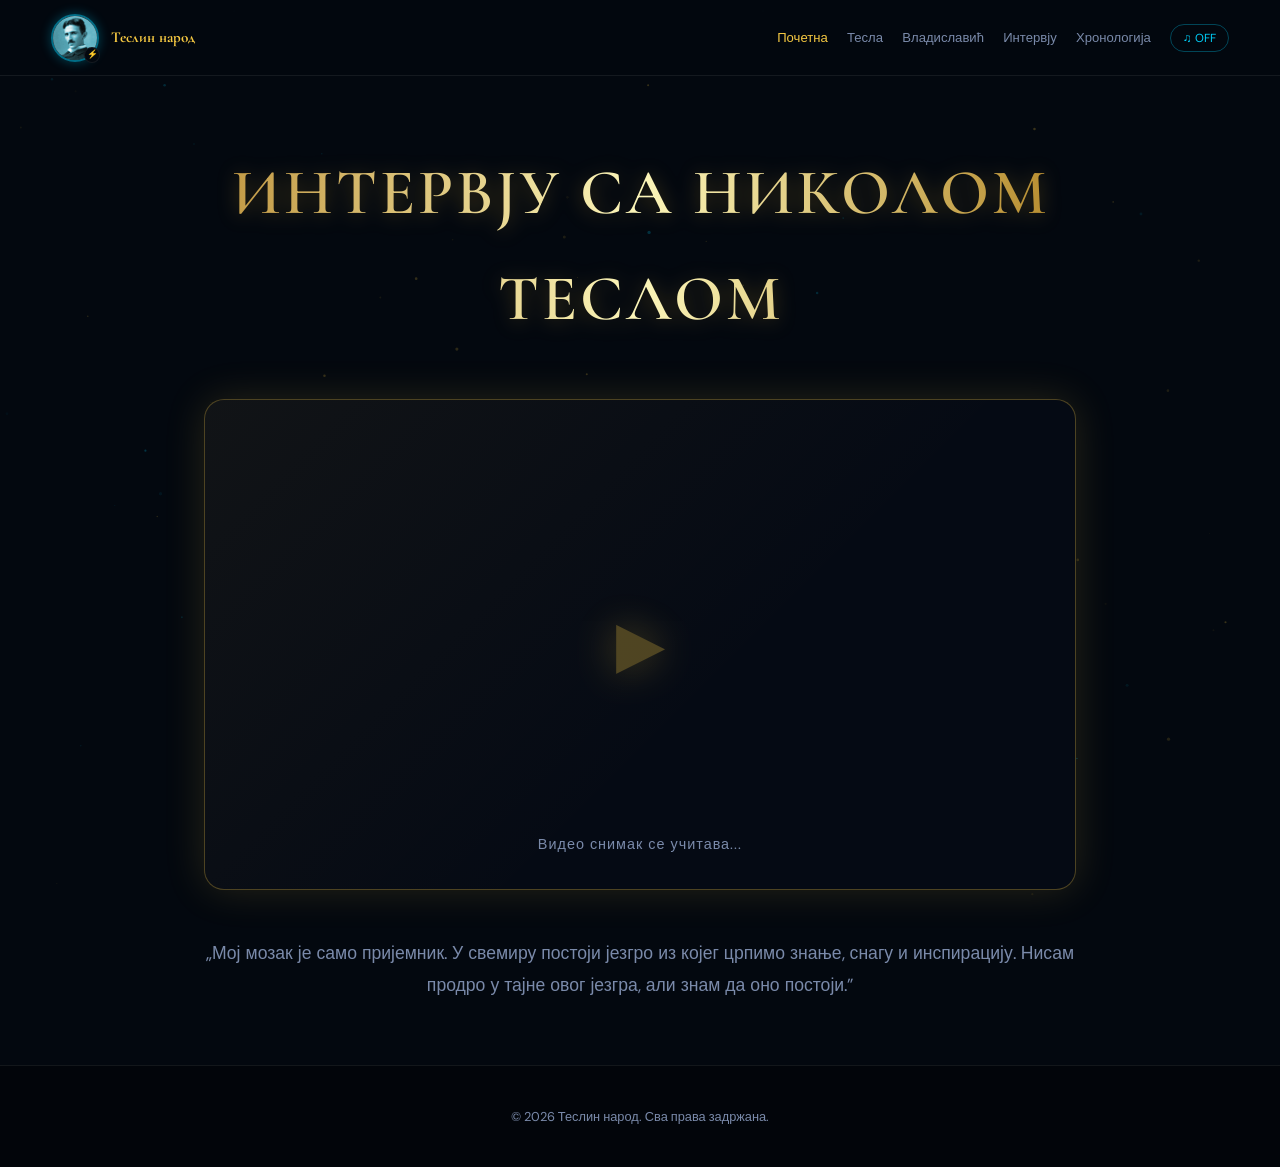
==== commit a51c9927: "yh" ====
--- a/intervju.html
+++ b/intervju.html
@@ -203,11 +203,18 @@
 
   <header class="topbar">
     <div class="brand">
+      <!-- Logo = mini coin -->
       <div class="logo-coin-wrap" id="logoCoinMini">
         <div class="logo-coin-inner">
           <div class="logo-coin-front">
             <img
-              src="[data-uri] BERMCnQdK6WEjptUTqHmzPQ9ftQlQP9oBPaiCnMnV0ENGKxQpMCQ31qTCpJYHMUovjymZxOAKxbbR1jJI3j7VI8hEqNMeoip8Qa9IMNvGRXJohiZJPpRBY8wGk95zRggmCAcZO1SysS0eWD1zRWtaiCYEbjE0ZEEMcAnJihZsnKkbb7UIaGAG0RuaK2x3MbYo8E7kn2/brUhSFGBE7xFav4l5GnP+W3OEcqGYHSTBz3ryHm/8PudcGPEucKpsIYLWxIj26171/Bn4bHLeScIlrh/DuN/qXJ+aT1bsY2HSvauFutZQISASO9XbfnhvDZSYjp9ai5bKAHVnqGyKJZugSBHQD9aBrREeYHrDGDQNwx0mDAnM+WD7iq7Wkk4x9/[base64]/91Z4Ym7bHmsq8SZE6vT1rE8N9WthIPlGk9P8AMU2yS0OAFU/K22fX2pqtqbU7mAYz+KmtfGoqSwU5X1HrSw+uNREdDt9axlGfDBMGCp2Pv2oHPlKggE7z1ogQfPqmIid6522SBBII7EwaZabUAFyOswBTEaNIBhTv7+lSAXWNSkb9aPUPpORuDWEFm+Y/U1BYmYyPeiQgsYIMYzvR8KxHFpA612fCceRZA1RjrW34K+pXygaj+tW797TZbWxAG+9cmvMXF57ly7eZ8mAsT9PStLxvO/FuM66lIIDCcEda0nF82uu/iXmZ1G0fL+f51TrD8Uwt6g76idIBk/1qnfvPffQlsYEQfKBjY0Nuw9y45uFfKMmPLH6/vW74C+vCcG/EW77g5AAn9B9fStp8Mc14niONW87i/YBkC6J0euK6S/xVi5/pC0t2BPhuWAPvIqre8S2jC81vwjnyMC/vJ6e1V7vCcUuhtIsiC0XGkkds4qtxXCcUtsuUvXFOT5ZifUfvSqC67WreEIBZicGdsGq3FX7dm27Xbnh6ZJBYfQGue474v5TwbMlvU9zf5Y+o/SuX5n8f33RntPw4tsCAnX2JrkecfEXHcZccfzuq3iFRcR6fvWrW8p1tbu3n6S2TPpV9LlzStvUpInBMR67U62yOAnitqXzYyPTFWhcULNu4U/NsetA182iLhUo5EEBZH3ozde5pUvGZ6n84oDcuMShXygQGjr+3rSzcFvzXNQ7dSR9KwPccFrS75gncd66X4G5vxfA82Wxd4y/atXQRE6v1r2PgvifjLHBpauXfEVR5m1TPpRcd8XcI6+Vn1r+FhA+naud558UcDxNgvclXyFCtA/OvLvifmtu+P8AwfHttInG9czc4S9fUtdFkEGRB3++Ky5Z8PTrBInaZilX9WlXyD3InFIu+X/UuKAsRJO9NseGrBvEZhMAAT9KssQfOEY6RM9TUs6Y8ZCpPY/rSrx3Y3GUnZcRRmC7LbuMoIE96FvDklyV/wB3SsTWAfDtO04BBowXj/UuMszP6U1W0sW0k5if8xTC8BfEZ4mcCI9qlfDbeZ6SdxUAsDqXST09aYshfOQT1igNzywIid+tV/FttK4BHTvXDpdmC7EHtRElshWnrPWsKk5UAt0605I1R805yPypv8AvXyAn1zU7+W3IjsPz/vQfL5fD1RvI9alGKnQzED5YIip8QqS8AnGCIqBe8pI7/X3oReYAnYf7jiobiZAXU7T2H60N1l6q8kGZn8+9KuOoOnUSe/9KEuN/M09TUhvDGo3AInAnNLv3lClYIA3zP+ZqrxvNrHD8M7cRw/isowFIn/ADVcL8SfEl/mCiyj+GkYUCYrnLwTwiWd3YmNLYPtVfS5fyg6MZAikjVpZtY2gN1plpSrS9ydYwP0ogP9pYDbByfSt98OfC13nRNoXUtjru0+k1un+A7lvTae7cZ/w0r8KeBcl2a78vzE43itdz7lt7lF9Rau60M6gDOfaqfD/wAu1+bvDXnttB6D716fyTi+X8Ny6xf/AJS0uodWkkis5/8AGL8LauNwxtSowF2NecXvivivEDXL7s9yTPQRXK8z5te5lfuG9clZyN6114I9zw7c6Z64FMa3at7pMDIO23SguK6k6lGkAn6d6m6w+VmUDfTAn7UthM6XGoYMjvUp84Kkk6ZidqkG9pXz+vWh/wBIjSytjJg7/wBqK0y3DpLBT0nr96G63hg6dJ66R0olNsrA0mciOvpTB4YlY+oFGCZ0w6nrgT96SziZGoicY3qGYzOo7Z1UKvMAlSBmP7Up7kZkD86f/MsRqAb3pWv9xXHIAI8SQRtgU8WwRCHvGKiREmG6ztv9aYpUatUk7f3oHDAAsDnoTUnuO/TemsXImWxtMGoW4REyvqd/6VGpYnUPTPehLkAgqDmM0BeN3GkY9N6gX0I0sc/vS2uLBMkx/nzVDiviDhOXI38w6qBkAmTXB/EH8Qf50ty7l6m2p/FejLfc7Vxt6/xN4tcvXWdmMgHNKXitCkqSBO5OKy9xTXLYVlUEnf19O1K8Z7fkaVIGmYifakX31XfEbWdIgiN6fyrgtfGrduvNqJ0jFfQ/wZzTgjvbuN5gPRv617Z8KfHPJfifhg3AX9NwDz8PcgOvp61v2giVxjrGKWVgbAA9d6DISIGk7bUsgFwSQcbxkihUA+aMg4IGanUX3B1HrH+Yow2+SY9N6EvB3ERgjpQaof122/WpUkgkuB0yMVmgKuDPXHWkkQYBGnIk1BnQS0EbGelYMEkQVxicfemEac+Yxk0l83BgKAOuKbAIKyVG4mqSMFgEmYwYmmOpkERjAqC6hjHzbA6YigYmcYJJmpRyX6+oPeiLk4GrGZnpU6iTnUfbasVpMznaM/pTCRpgSQRgdagqQMaZO2MUwBhACgY7wKYgZQNpHXvU+YkCGA9KIYz37DJrIDPqMD12opCFok56il3LepPmKqRv6U1UAxmPzrW84+M/h34eQ/z/MrXjAf+JDLT7CuA5x/H6wuu3ynl7t//ACX239YrieZ/xH5vza+H4zj7jFz5bKrKL6BQfMfc1V4rgfiP4gAvvy7jbiASL/HOFH/xVoUD2FVOI5Fz2zbDOOHZTgBGVh+VVBwHEWrpN1Ldo9blkFiD9Nq63lfH3k4Y2+Ov2ePsR5kvpFwD0MZrbW0fl1tbvLeIe7wzCfAunWFn/ae1bvlHOPAcWOYNpDHyPbBKj37Gtxzbk3Ac/wCDawLgt34m1dnysd4PavPuNHNOGduBvJcN+1sjnzR3U9RWh5h8U3bYfhOMRr9sDS1jikhl9jXIcXc4e45dEa2pOE3paXGkEKT0xWy5dzhuFuJdsarHEIZS4mD7GvZP4a/xN43nN9eV8wCvdjyXZjVXqZkJJPvFA/lWYJ6wBNLIVpMHO8iKw4QQwbuSaW7amDASRP1odQ1SAwO8kVLSCTuJ6naoG+FM+vemAnJJJA6dqxmMkDMbY2pNxSGJHffeawPBmWJOx7VDMFOoD3kUSGFABEjfy/rS7yTcDahBBwdzTpJUgEQTMVrhcERPTesDjEj7mKwuWbH2nEVkMBnTpnAIogEJyY9KOYmM+hNCyMp1gCDgRmPejtyACASYzimMzKMTtkEVHi6lAgMSIgnYUYBGx0mMSaNexBUjZaJD1V/6UzV3IM+tarmHPeG5eXfieItWyAIDGa0d7+JfJ/8A9AfiG2ZUIxVnh/jFeMUtZ4U2yBJ1kY9d64b41/iHzS8tzguAd7FuIuXhgR715RxPF3eIumbxuMTAIB8x/Wn2+CucPfX+ZsoHUSLTtkg7SBt9YrdWuN5rwNtm4ZrHLEAB12bARj7EgmtNxPE8bxhN3jONvcS/Q3bjMx+9ZZ47i7QhbvEhYjckCOlbLhrpfN068SF8Uifse/eur5HxHCcTw72nDAbOlxten12ke81srHh8mVrN26PBOJI/8ZOx9VNVbl1+BvvctObiT/qWCZAnqO4NbnlvPRw/Cm6l3xeEX50GXs/2H5VR+IOfcKbPisw4i2RKsp27T/UV51znmljj7scUupRtcUZ+oNc+bS3HPgMGj/cNOPamrbcEgWtIjJB39an+WIEsCs5Gf8ir3LONv8v4m3xPDN57bSD3ivpH4L+MuF+JeU2rilRxCALcXUJU10rOSpLgDsKUG31BgIxI6VgZdxEk5MHNSwBkZjfvFCFYE5MkbdKWyzicHYntUsfxSFP6+/apwywS0DapnTkg52O80tgSJaIGP+qCYY432gzRjWZhfvRgNBER13qLghQDnrnc1FwAHcd8d61ALgYG5nPSnAHUD16CaE3CSQGCn1G9RLEAtgHGNqYNI/C8xuc0c+WQMe9Zq1DP1jY0xXjZoPY9qlpIkHMZqCCAFiJOIG9GhM7hp3HWiCzgww6z1pqsQckaYnFcl8R/xD5fyZrnD2Lgv3lwwXcGvMeK51zDn3EMXsC3w7OWbT5mIras/JuD4RfG4dVZPlGmCx+m9WRfu8Nyu5fvWE4fh38y2tQUt2LH9q855tf4rmvM1sWi3FXLjRbtW5C/Sf1MVsOXcts8HdNtOIXxLa6uI4o/Lb/4pH7Zb0FbHiLXF2v9Gzwx4MMPEVXSb90f72C5Vfqo9TWi4rhuPuHU/E3boJ/8dkDfviR9SaocVwHG2CGYXC5XCghifttSQ4jTde5iQV2P0BpVvi34dmW28oDsYH+fSt5yrnxtOtwLDDqBv6VvOJ5w19LXEI8r8h7Adj6VR5tzG/[base64]/eohVkQT6bxS2xK6hqI+9NQEAKSAJ2j/ACKwBZBIAG+BUgAyCBExBEzUMERTIgH8u3/VaTUVfMifTemxKSoxHU0E6DlZMT7fWiS4ukaTPqorGYMAIxPejBIkAg9/SmJkzE+n9DRyQTk9yKDxA3TMbg5qVfYSFB6RANPDYKziM96K1aAbxQCJ3z6Vp/i/ntrkHIOJ40ktcClUTaWO1eEcibiON5jc427au3CzEsNBYT2muuvtdFshbNmwsfNcOkj96dyTlnC8Pr4u8h4m4PMrtv7KNh71p/jfjOIe1quXLiMQCLUgFB6n8P61yXLCeC4W7xgRTdvk20Enbr9DV7heNfhQCoRrzecEiRZ7vG2roJ2Gd62lu5xvNbTcNwK2ktMdVzjuNJCkjcqkE3G/5EGOgWtVxXLOUkluO+JeJ4q9MDyiJ9MnFUL/[base64]/eiZY2CuI2maW+kkAIOhgCaZ+GQhUdIMxUgnRIErRMeoMR32msd5XcHFLUgmSwMdadatQSzZPeP8in2lKOABPqDinq6jzMcAZn+1eCfxX+LB8Qc8/kOHZzwnBkgxMM/9q5TgOMNq1qCXWQbIiwCfet1y7+d5pZa49rh+XcIN7986Qf3Y+grpeX844ThODfhuVjieP4pB5nMKLfqBk/favO/iDi+N4jjT/MfzAOrC3GaR96l2e5ct2VA0WlCgbya3dvgxb4ZrlxP9QmdAxHqfX0rX3rvEce5t3bptp8pDeVQvY+npV7+Q+F+FVRfv3+JuhQCUDAE9gABj60rieVcmKeJY4PmIQjdhpj6tWnucJe4YsV/mFttnz2znt0itc912bzgEHoMD6ioBNtw6EEMMjv75o7ZLLDDIEyc0DE4wYBiY/KlXXDY2bqZ3qEUYxiRuaIBSx7T361YW0pVS4BYb5/am3OIWyui2CH3DKRNLHEm6wLqzZ+ftRgg3IHuZG/2qBxDA6cKD/mK9u/g3xscK9q7kFsOBt6H0r1L/AHAS6/hIbIpQOkkajgdtqjaT1Ik/3rCuicttt+9S5wJCwSIkzQuuqJVfQgfnWNIg+UzGY2oge4GcmBg0IXJMkLGDP+TWROpQsnpOAaJW07NA3qS+k6ojrAP61moRgH3jbNQAzDoQTmTia55P9pG46YFWS+gED6kiDHt2oGbVcGlWLE46mmZmDGN4MQaIksPLMH/d1oCDkATIkSKgXXJAK49v8moZip1EY7rUwGk6A3WatphlBM9aK2yttmT9q0/xvzxuT/DnFXrZRLhQoJbv6V80o63r1xrl1jcdiWIyc1sbfM7XDWhZS5fa2s+RvKH9wOlP4nj7vMxaa4Z0golpPKGHXPRfat/yPnN1OHHDeLwlmzEaE1qo9cCPqa0nxHbQcZ4q3vFVRMC5q+gIovh/lb8ZxIMKw3IPUV6Ff+Er/FWUtJaZ2iSgaT9D3rX8V8EcXaUBbOlpjMkzG0VW/wDsfjOHIdbN8HGoqpQk+9N/9I5wjMCgt2xjyjzH/wCnlvsaqcby/m2hlfiLjWvl0sAR9Ccj71z3GfD7PqLozFcZzWr4rkVxU8QKy4kiN/UVR8FrFwKQABncxmmrw6uhIVbmSPKMj19ap3rLKfK2pQMlt9qi3bvKJFpo223qQiyBrBPWRk+1P/mVsLGmH/CDuP0qqlwm4GJBz2iKsgukgeHpOcb0LXHYyGgjaaHUSZaCpOYHX3r0f+GnxfwvJC/CcRwl+/qz/pCSBXtfJ+N4bmfCpxXBeazcG5BEe46VdNtiYWFHeaIEhdW5H+RQMpLZwo2PaiAJkySvbvQlxpIjvsN/ep/1CD0AGIrArSW0FSu2cmp8/QiPUQaLTDyc9u1QVIByZ6k9KDTPy5buDkUeljn5sb9qyG/3Vzdq4B5dIX/P82oy+liA6npmjD+XXokdTGB70aMFjQWZSJgjINN8oghZJyCDPWs8USSCBPQ53oMn5ox9Kz10wepms1EERsfXNWEueUYjO9H4iq0qwLbeWvLf4zc4e5w9uwt3CmADkzXkfC63ul/DTT1nH96bxFkG7btHQLjGQAP19ascVcfhbq8PaAdkA8RumNlPt+tdB8OfEvEibNpbAu7j5pb0M4Nbjm3L+I56qX7/AC2zYnHiWxEn1rtPgD4F4i7dtrxHDwuJMBiI7V7lyf4H4Owq3/ACORsuQB6ird74M4O8VmyNSjDRFLu/CvCp5RYUY3C7/CeH8tPzY3vgWQ7p1P9bY+hGnXofUfVpYenXCZ9PT8vxPD0S9PT06YV09P06/p9Wnh9PT06YI09PT9NOCPwHTtPpxC+N4fBv++CPwOn3+fVpwenXp69MH+BofE+LxPD0en6NP9On3xcurundHpK6vj1f6Y6v9N/uMFp9On0fXpv2wiIOn3O7VfWf69MIP4Gnb4vF8Py/U/T69OmD/AIdS+Fw3TfUfbC9vCpeH06uI3YdOn3XBrfx6O7Y2/fA+PwvHfN6Onf69MOf4en4bpvxt++Gn8ej8Nxejp3+vX67YLv4fjdMdunX67fbA6/xHjeJ09PTv9euD/wAfgeGvE7+nTvhbx+A8Ph+m+39euBX4SntxeH02+m302++On/hv8O08C6vi9N/T7/5iur0afR8un/NqXN6fS13xd4itvE6dPv1698XU6dOn/LqXTp9vTF06fx/MdeiPh6N/Tptv9cV6v16PH09XmX26fr9sXvKNDvYfVq6Xv19unXC9Pq1XfU9f6/wA2J5PHv8Xid9vb2wb69ev8+v02wvfTp69/t9Nvr64L9H1a/TfX++GrdX/i+f03++I97ajbf02/piS7v8vTr7euC/5ul/uML/VqvfTb7euI1u+vV26dfphHfpf6enXC9Pq1/ToPt7YK9/D8T0/nf7YntX8zX/H6ffA6vP4Xy6OnXD+9Gnt16Yn0/h9ev/u74//Z"
+              src="[data-uri]"
+              alt="Тесла" />
+            <div class="logo-coin-overlay cyan-o"></div>
+          </div>
+          <div class="logo-coin-back">
+            <img
+              src="[data-uri]"
               alt="Сава" />
             <div class="logo-coin-overlay gold-o"></div>
           </div>
@@ -216,18 +223,17 @@
       </div>
       <div>
         <h1 class="brand-title">Теслин народ</h1>
-        <p class="brand-sub">(бивши и садашњи ученици Гимназије Смедерево)</p>
       </div>
     </div>
     <button class="hamburger" id="hamburger" aria-label="Мени">
       <span></span><span></span><span></span>
     </button>
     <nav id="mainNav">
-      <a href="index.html#gimnazija-smederevo">Почетна</a>
+      <a href="#gimnazija-smederevo" style="color:var(--accent)">Почетна</a>
       <a href="tesla.html">Тесла</a>
       <a href="sava.html">Владиславић</a>
-      <a href="intervju.html" style="color:var(--accent)">Интервју</a>
-      <a href="index.html#timeline">Хронологија</a>
+      <a href="intervju.html">Интервју</a>
+      <a href="#timeline">Хронологија</a>
       <button id="musicToggle" class="music-btn">♫ OFF</button>
     </nav>
   </header>
@@ -235,14 +241,15 @@
   <main>
     <section class="interview-container">
       <h2 class="gold-shine-text">Интервју са Николом Теслом</h2>
-      
+
       <div class="video-frame-wrap">
         <div class="video-placeholder-icon">▶</div>
         <div class="video-info">Видео снимак се учитава...</div>
       </div>
 
       <div style="margin-top: 3rem; color: var(--text-muted); font-size: 1.1rem; line-height: 1.8;">
-        <p>„Мој мозак је само пријемник. У свемиру постоји језгро из којег црпимо знање, снагу и инспирацију. Нисам продро у тајне овог језгра, али знам да оно постоји.”</p>
+        <p>„Мој мозак је само пријемник. У свемиру постоји језгро из којег црпимо знање, снагу и инспирацију. Нисам
+          продро у тајне овог језгра, али знам да оно постоји.”</p>
       </div>
     </section>
   </main>
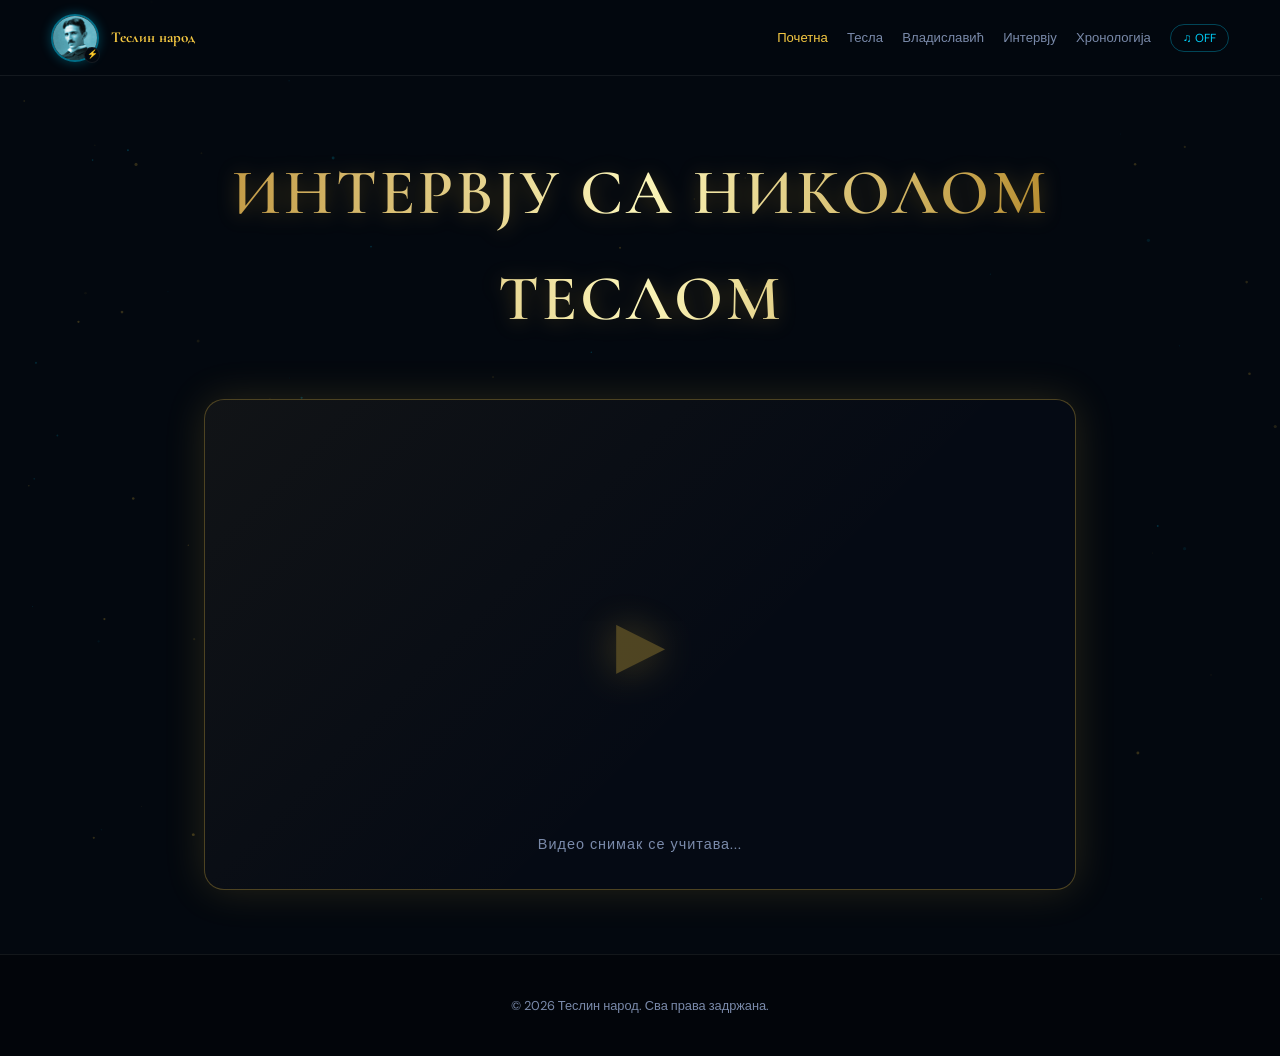
==== commit 825255bb: "y" ====
--- a/intervju.html
+++ b/intervju.html
@@ -247,10 +247,6 @@
         <div class="video-info">Видео снимак се учитава...</div>
       </div>
 
-      <div style="margin-top: 3rem; color: var(--text-muted); font-size: 1.1rem; line-height: 1.8;">
-        <p>„Мој мозак је само пријемник. У свемиру постоји језгро из којег црпимо знање, снагу и инспирацију. Нисам
-          продро у тајне овог језгра, али знам да оно постоји.”</p>
-      </div>
     </section>
   </main>
 
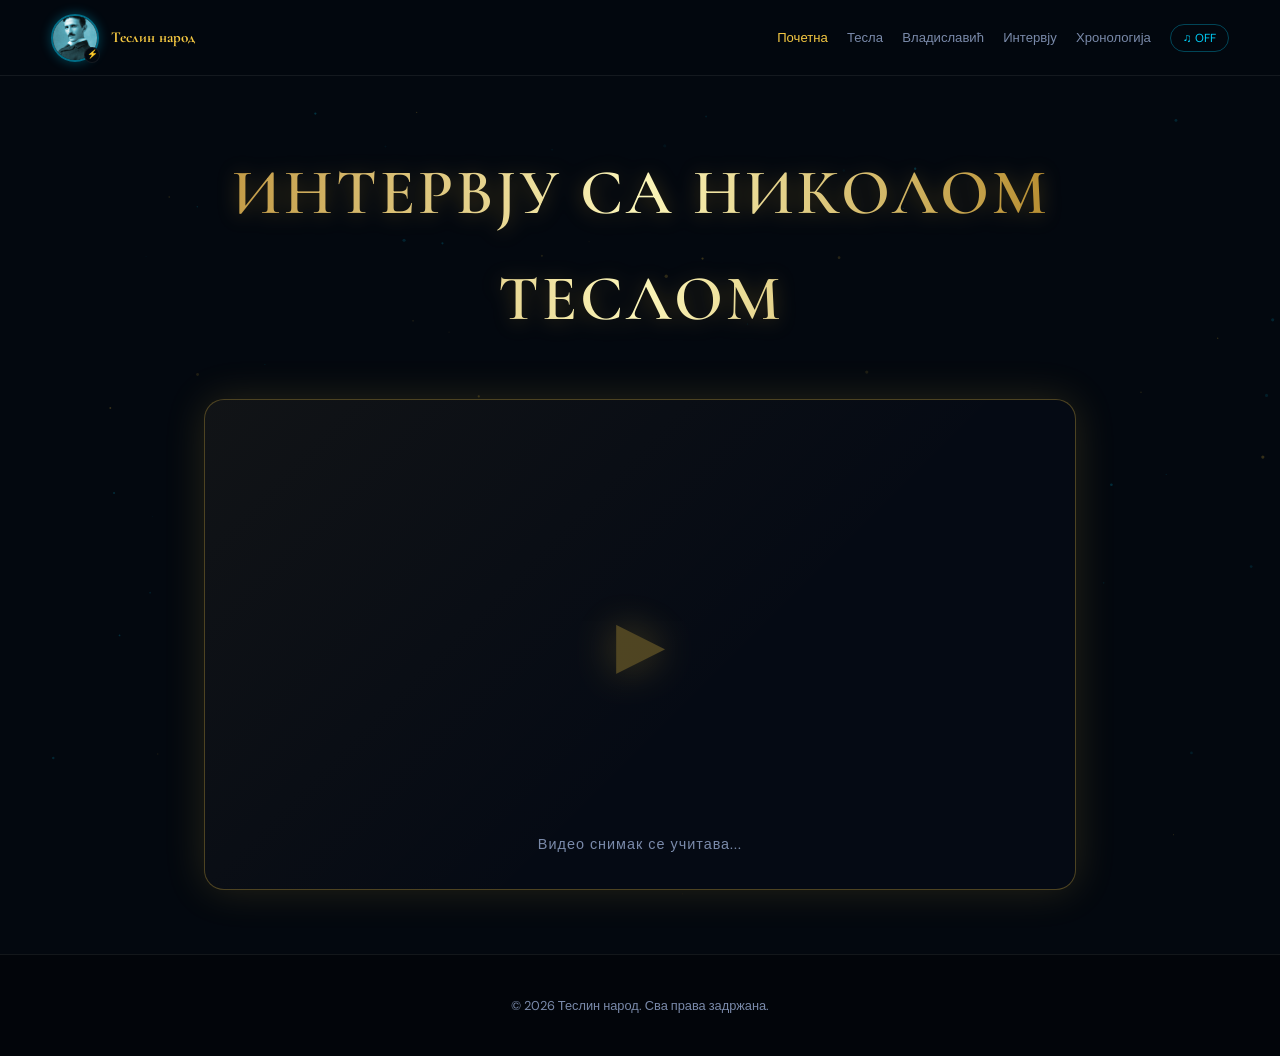
==== commit 0fec898b: "ko" ====
--- a/intervju.html
+++ b/intervju.html
@@ -70,8 +70,8 @@
       width: 100%;
       height: 100%;
       object-fit: cover;
-      object-position: center top;
-      filter: grayscale(15%) contrast(1.1) brightness(0.95);
+      object-position: center 45%;
+      filter: grayscale(15%) contrast(1.1) brightness(1.1);
       border-radius: 50%;
     }
 
--- a/styles.css
+++ b/styles.css
@@ -118,7 +118,7 @@
   width: 100%;
   height: 100%;
   object-fit: cover;
-  object-position: center top;
+  object-position: center 30%;
   display: block;
   filter: grayscale(30%) contrast(1.1);
 }
@@ -404,9 +404,9 @@
   width: 100%;
   height: 100%;
   object-fit: cover;
-  object-position: center top;
+  object-position: center 45%;
   display: block;
-  filter: grayscale(15%) contrast(1.05);
+  filter: grayscale(10%) contrast(1.05) brightness(1.1);
   transition: transform 0.5s ease;
 }
 
@@ -817,8 +817,8 @@
   height: 52px;
   border-radius: 50%;
   object-fit: cover;
-  object-position: center top;
-  filter: grayscale(20%);
+  object-position: center 45%;
+  filter: grayscale(10%) brightness(1.15);
 }
 
 .cyan-border {
@@ -853,7 +853,7 @@
 
 /* BIO PAGES */
 .bio-hero {
-  min-height: 55vh;
+  min-height: 65vh;
   display: flex;
   align-items: flex-end;
   padding: 100px 5% 50px;
@@ -871,8 +871,8 @@
   width: 100%;
   height: 100%;
   object-fit: cover;
-  object-position: center top;
-  filter: grayscale(40%) brightness(0.3) contrast(1.1);
+  object-position: center 45%;
+  filter: grayscale(10%) brightness(0.85) contrast(1.05);
 }
 
 .bio-hero-bg::after {
@@ -1161,7 +1161,7 @@
 
   .bio-hero {
     padding: 80px 5% 35px;
-    min-height: 40vh;
+    min-height: 50vh;
     text-align: center;
   }
 
@@ -1257,7 +1257,7 @@
   width: 100%;
   height: 100%;
   object-fit: cover;
-  object-position: center top;
+  object-position: center 45%;
   display: block;
 }
 
@@ -1364,10 +1364,10 @@
   border-radius: 20px;
   display: block;
   object-fit: cover;
-  object-position: center top;
+  object-position: center 45%;
   position: relative;
   z-index: 1;
-  filter: contrast(1.05) brightness(1.02);
+  filter: contrast(1.05) brightness(1.15);
   transition: transform 0.4s ease;
 }
 
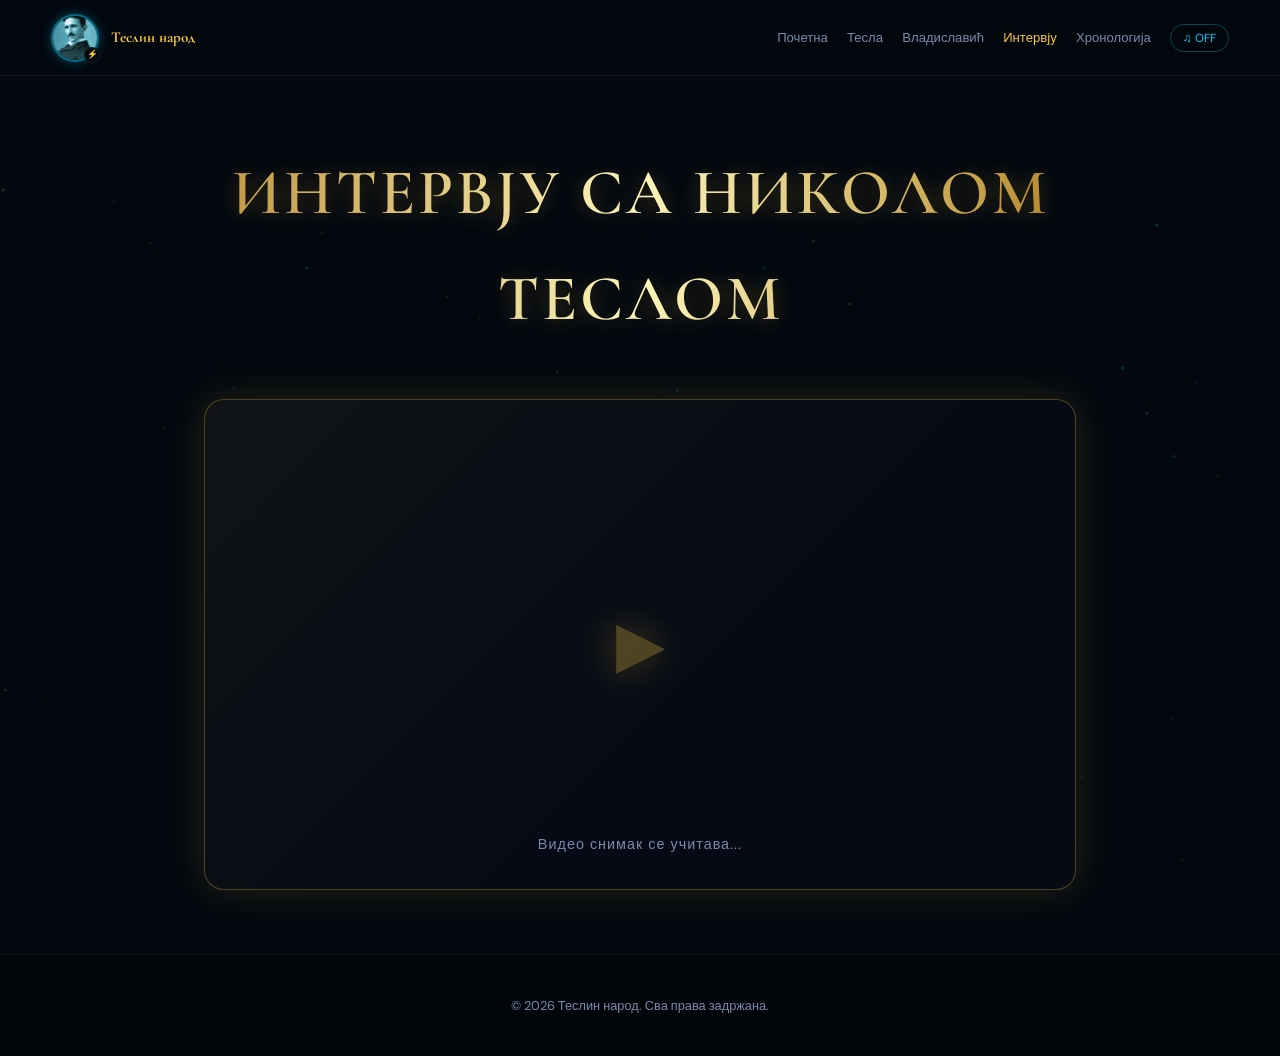
==== commit 63477166: "f" ====
--- a/intervju.html
+++ b/intervju.html
@@ -229,11 +229,11 @@
       <span></span><span></span><span></span>
     </button>
     <nav id="mainNav">
-      <a href="#gimnazija-smederevo" style="color:var(--accent)">Почетна</a>
+      <a href="index.html#gimnazija-smederevo">Почетна</a>
       <a href="tesla.html">Тесла</a>
       <a href="sava.html">Владиславић</a>
-      <a href="intervju.html">Интервју</a>
-      <a href="#timeline">Хронологија</a>
+      <a href="intervju.html" style="color:var(--accent)">Интервју</a>
+      <a href="index.html#timeline">Хронологија</a>
       <button id="musicToggle" class="music-btn">♫ OFF</button>
     </nav>
   </header>
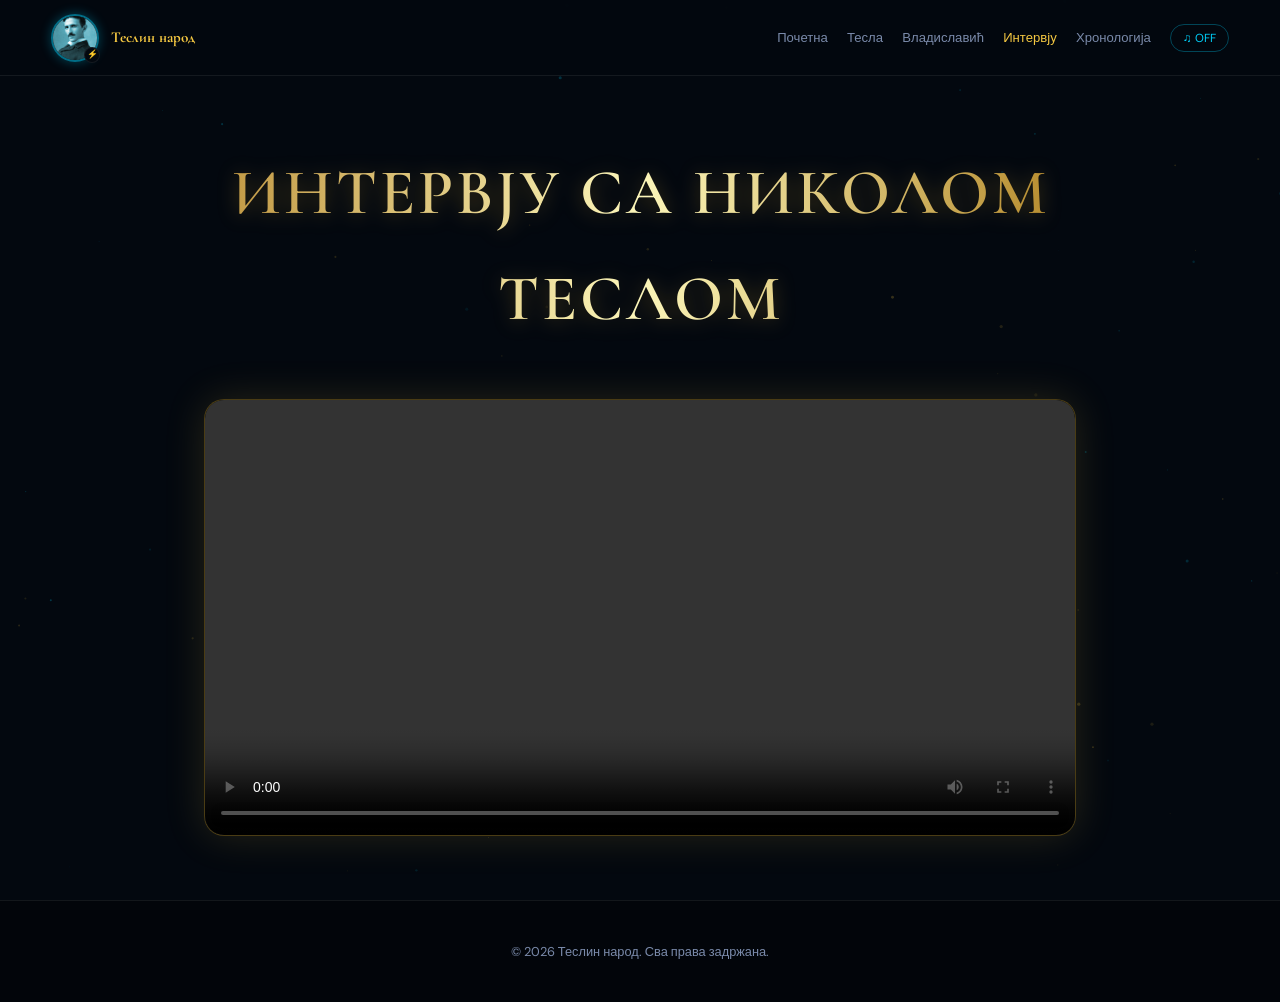
==== commit b495561d: "f" ====
--- a/intervju.html
+++ b/intervju.html
@@ -156,16 +156,22 @@
     .video-frame-wrap {
       position: relative;
       width: 100%;
-      aspect-ratio: 16 / 9;
-      background: #050a14;
+      max-width: 900px;
+      margin: 2rem auto 0;
+      background: #000;
       border-radius: 20px;
       border: 1px solid var(--border-gold);
       box-shadow: 0 0 40px rgba(245, 200, 66, 0.15);
-      display: flex;
-      align-items: center;
-      justify-content: center;
       overflow: hidden;
-      margin-top: 2rem;
+      display: block;
+      line-height: 0; /* Fixes small gaps below video */
+    }
+
+    .video-frame-wrap video {
+      width: 100%;
+      height: auto;
+      display: block;
+      border-radius: 18px; /* Slightly less than container to fit inside border */
     }
 
     .video-frame-wrap::before {
@@ -176,22 +182,7 @@
       pointer-events: none;
     }
 
-    .video-placeholder-icon {
-      font-size: 4rem;
-      color: var(--accent);
-      opacity: 0.3;
-      filter: drop-shadow(0 0 20px var(--accent));
-    }
-
-    .video-info {
-      position: absolute;
-      bottom: 2rem;
-      left: 0;
-      right: 0;
-      color: var(--text-muted);
-      font-size: 0.9rem;
-      letter-spacing: 1px;
-    }
+
   </style>
 </head>
 
@@ -243,8 +234,10 @@
       <h2 class="gold-shine-text">Интервју са Николом Теслом</h2>
 
       <div class="video-frame-wrap">
-        <div class="video-placeholder-icon">▶</div>
-        <div class="video-info">Видео снимак се учитава...</div>
+        <video controls playsinline>
+          <source src="teslaaa.mp4" type="video/mp4">
+          Ваш претраживач не подржава видео ознаку.
+        </video>
       </div>
 
     </section>
--- a/styles.css
+++ b/styles.css
@@ -249,20 +249,22 @@
 
 /* HERO */
 .hero {
-  display: grid;
-  grid-template-columns: 1fr 1fr;
-  gap: 3rem;
+  display: flex;
+  flex-direction: column;
   align-items: center;
-  padding: 80px 5% 80px;
+  justify-content: center;
+  gap: 4rem;
+  padding: 100px 5% 100px;
   min-height: 92vh;
   position: relative;
+  text-align: center;
 }
 
 .hero::before {
   content: '';
   position: absolute;
   inset: 0;
-  background: radial-gradient(ellipse 55% 70% at 75% 50%, rgba(0, 212, 255, 0.05) 0%, transparent 70%);
+  background: radial-gradient(circle at center, rgba(0, 212, 255, 0.08) 0%, transparent 70%);
   pointer-events: none;
 }
 
@@ -282,12 +284,13 @@
 .hero-desc {
   color: var(--text-muted);
   font-size: 0.97rem;
-  max-width: 480px;
-  margin-bottom: 1.8rem;
+  max-width: 580px;
+  margin: 0 auto 1.8rem;
 }
 
 .hero-actions {
   display: flex;
+  justify-content: center;
   gap: 0.8rem;
   flex-wrap: wrap;
   margin-bottom: 2.5rem;
@@ -328,10 +331,12 @@
 
 .hero-stats {
   display: flex;
+  justify-content: center;
   align-items: center;
   gap: 1.8rem;
   padding-top: 1.8rem;
   border-top: 1px solid var(--border);
+  width: 100%;
 }
 
 .stat {
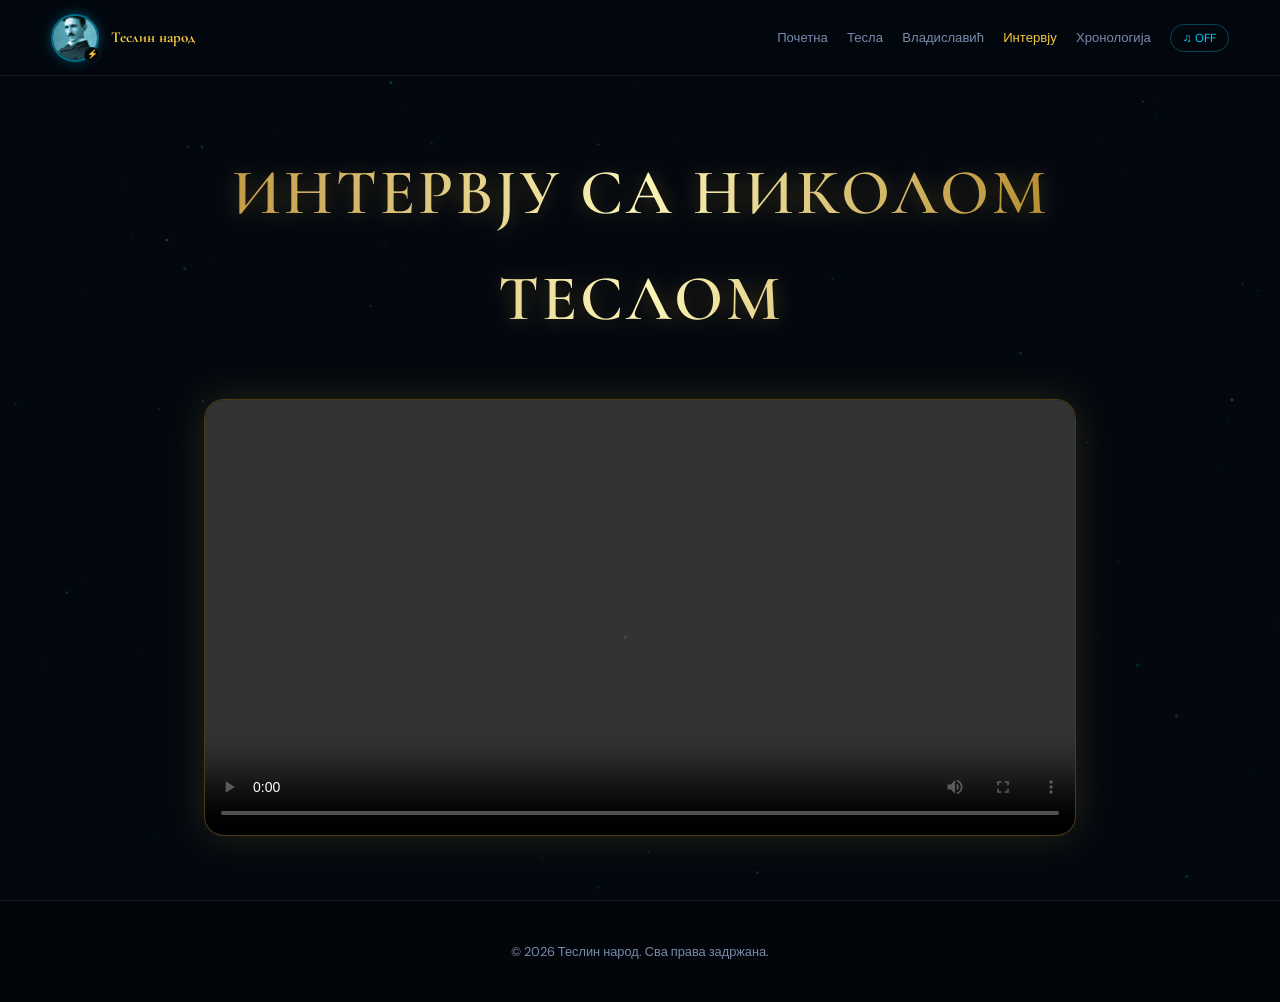
==== commit 8507ba5b: "k" ====
--- a/intervju.html
+++ b/intervju.html
@@ -235,7 +235,7 @@
 
       <div class="video-frame-wrap">
         <video controls playsinline>
-          <source src="teslaaa.mp4" type="video/mp4">
+          <source src="ttt (1).mp4" type="video/mp4">
           Ваш претраживач не подржава видео ознаку.
         </video>
       </div>
